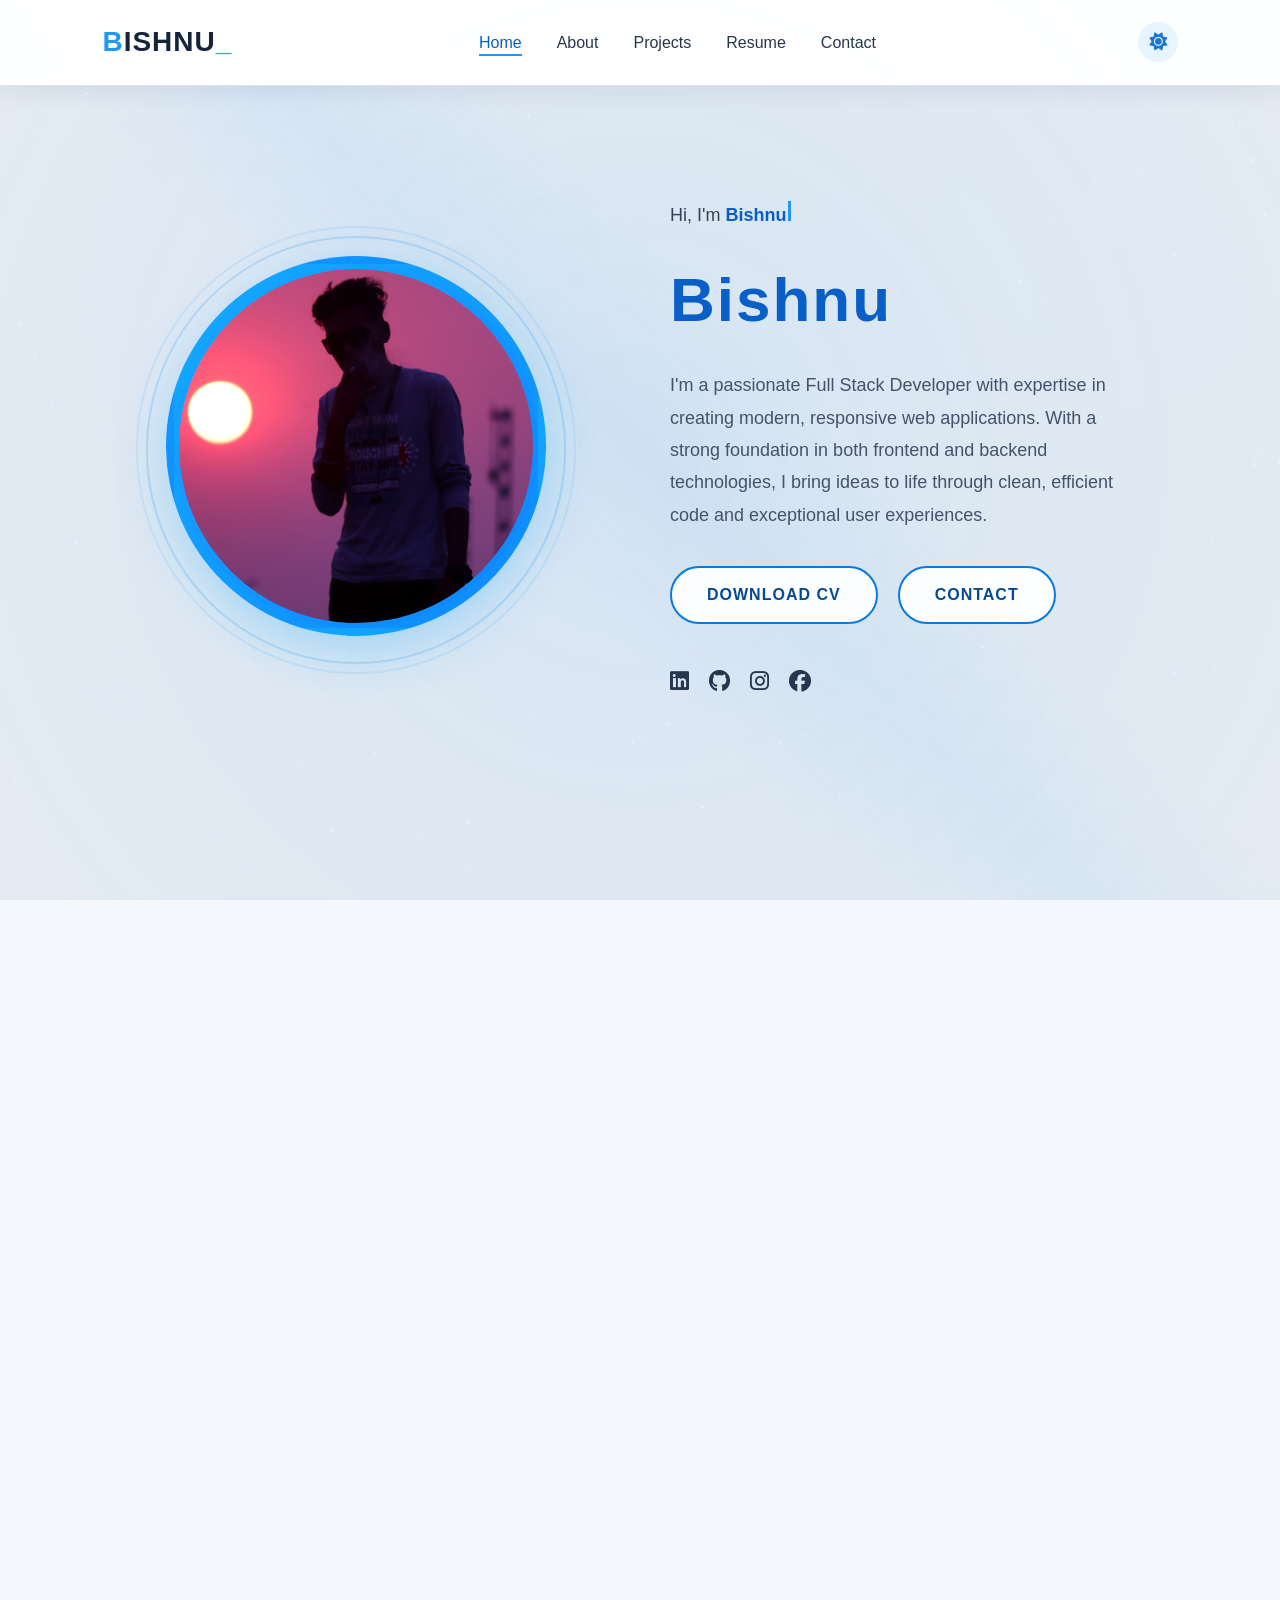
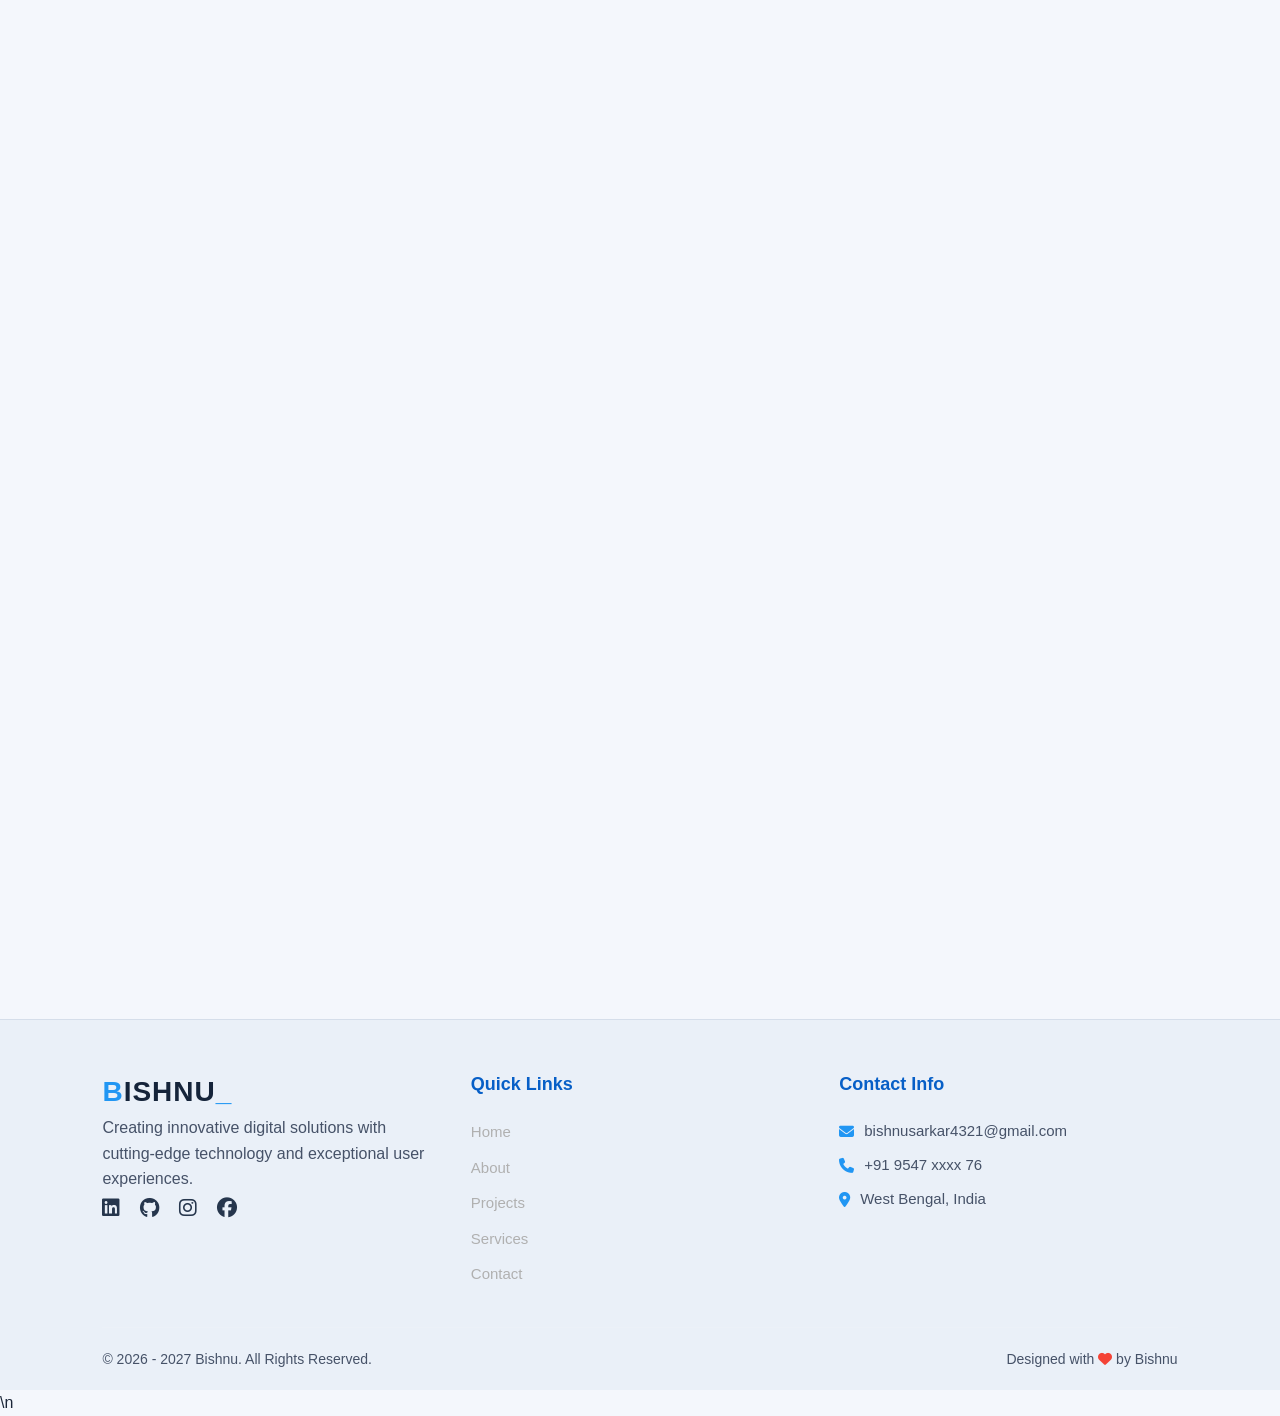
==== index.html @ eafaa387 "Keep original loading screen behavior" ====
<!DOCTYPE html>
<html lang="en">
<head>
    <meta charset="UTF-8">
    <meta name="viewport" content="width=device-width, initial-scale=1.0">
    <title>Bishnu</title>
    <link rel="stylesheet" href="https://cdnjs.cloudflare.com/ajax/libs/font-awesome/6.4.0/css/all.min.css">
    <link rel="stylesheet" href="styles.css">
    <!-- GSAP for advanced animations -->
    <script src="https://cdnjs.cloudflare.com/ajax/libs/gsap/3.12.2/gsap.min.js"></script>
    <script src="https://cdnjs.cloudflare.com/ajax/libs/gsap/3.12.2/ScrollTrigger.min.js"></script>
    <script src="https://cdnjs.cloudflare.com/ajax/libs/gsap/3.12.2/ScrollToPlugin.min.js"></script>
    <!-- Three.js for 3D model viewer -->
    <script src="https://cdnjs.cloudflare.com/ajax/libs/three.js/r128/three.min.js"></script>
    <script src="https://cdn.jsdelivr.net/npm/three@0.128.0/examples/js/controls/OrbitControls.min.js"></script>
    <!-- TensorFlow.js for machine learning -->
    <script src="https://cdn.jsdelivr.net/npm/@tensorflow/tfjs@3.11.0/dist/tf.min.js"></script>
    <!-- D3.js for neural network visualization -->
    <script src="https://d3js.org/d3.v7.min.js"></script>
    <!-- Web3.js for blockchain integration -->
    <script src="https://cdn.jsdelivr.net/npm/web3@1.6.0/dist/web3.min.js"></script>
</head>
<body>
    <!-- Preloader -->
    <div id="preloader">
        <div class="loader">
            <div class="preloader-content">
                <div class="preloader-logo">BISHNU</div>
                <div class="preloader-bars">
                    <div class="preloader-bar"></div>
                    <div class="preloader-bar"></div>
                    <div class="preloader-bar"></div>
                    <div class="preloader-bar"></div>
                    <div class="preloader-bar"></div>
                </div>
                <p>Loading Portfolio...</p>
            </div>
        </div>
    </div>
    
    <!-- Scroll Progress Bar -->
    <div id="progress-bar"></div>
    
    <!-- Particles Background -->
    <div id="particles-js"></div>
    <!-- 3D Interactive Section -->
    <div id="threejs-container"></div>
    <!-- Living Galaxy Background -->
    <div id="space-background" aria-hidden="true">
        <div class="space-nebula space-nebula-one"></div>
        <div class="space-nebula space-nebula-two"></div>
        <div class="space-nebula space-nebula-three"></div>
        <div class="space-stars" id="space-stars"></div>
        <div class="space-shooting-stars" id="space-shooting-stars">
            <span></span><span></span><span></span><span></span><span></span>
        </div>
        <div class="space-planet space-planet-one"><i></i></div>
        <div class="space-planet space-planet-two"><i></i></div>
        <div class="space-glow"></div>
    </div>
    <nav class="navbar">
        <div class="logo"><span>B</span>ishnu<span>_</span></div>
        <ul class="nav-links">
            <li><a href="#home" class="active">Home</a></li>
            <li><a href="#about">About</a></li>
            <li><a href="#portfolio">Projects</a></li>
            <li><a href="#resume">Resume</a></li>
            <!-- Blog link removed -->
            <li><a href="#contact">Contact</a></li>
        </ul>
        <div class="nav-toggle">
            <span></span>
            <span></span>
            <span></span>
        </div>
        <div class="theme-toggle" id="themeToggle">
            <i class="fas fa-moon"></i>
        </div>
    </nav>

    <section class="hero" id="home">
        <div class="hero-left">
            <div class="profile-img-container">
                <img src="images/img.jpg" alt="Profile" class="profile-img">
            </div>
        </div>
        <div class="hero-right">
            <p class="intro">Hi, I'm <span class="typing-container"><span id="typing-text"></span><span class="cursor"></span></span></p>
            <h1 class="hero-name">Bishnu</h1>
            <p class="hero-description">
                I'm a passionate Full Stack Developer with expertise in creating modern, responsive web applications. With a strong foundation in both frontend and backend technologies, I bring ideas to life through clean, efficient code and exceptional user experiences.
            </p>
            <div class="hero-buttons">
                <a href="#" class="btn">Download CV</a>
                <a href="#contact" class="btn">Contact</a>
            </div>
            <div class="social-links">
                <a href="www.linkedin.com/in/bishnu-sarkar-0855a22aa" aria-label="LinkedIn"><i class="fab fa-linkedin"></i></a>
                <a href="https://github.com/bishnu7798" aria-label="GitHub"><i class="fab fa-github"></i></a>
                <a href="https://www.instagram.com/bishnu.7798/?hl=en" aria-label="Instagram"><i class="fab fa-instagram"></i></a>
                <a href="https://www.facebook.com/bishnu.sarkar.7798" aria-label="facebook"><i class="fab fa-facebook"></i></a>
            </div>
        </div>
    </section>

    <section id="about" class="section">
        <div class="container">
            <h2 class="section-title">About Me</h2>
            <div class="about-content">
                <div class="about-text">
                    <p>I'm a dedicated Full Stack Developer with over 3 years of experience creating dynamic, user-friendly web applications. My journey in technology began during my university studies, and I've since developed expertise in both frontend and backend technologies.</p>
                    <p>My approach combines technical excellence with creative problem-solving. I believe in writing clean, maintainable code while delivering exceptional user experiences. I'm constantly learning and staying updated with the latest industry trends to provide cutting-edge solutions.</p>
                    <p>When I'm not coding, you can find me contributing to open-source projects, exploring new technologies, or sharing knowledge through technical articles and mentoring.</p>
                    <div class="skills">
                        <h3>Skills</h3>
                        <div class="skill-tags">
                            <a href="https://developer.mozilla.org/en-US/docs/Web/HTML" target="_blank" class="skill-tag">HTML5/CSS3</a>
                            <a href="https://developer.mozilla.org/en-US/docs/Web/JavaScript" target="_blank" class="skill-tag">JavaScript/TypeScript</a>
                            <a href="https://reactjs.org/" target="_blank" class="skill-tag">React.js</a>
                            <a href="https://nodejs.org/" target="_blank" class="skill-tag">Node.js</a>
                            <a href="https://expressjs.com/" target="_blank" class="skill-tag">Express.js</a>
                            <a href="https://www.mongodb.com/" target="_blank" class="skill-tag">MongoDB</a>
                            <a href="https://www.postgresql.org/" target="_blank" class="skill-tag">PostgreSQL</a>
                            <a href="https://aws.amazon.com/" target="_blank" class="skill-tag">AWS/Cloud</a>
                            <a href="https://www.docker.com/" target="_blank" class="skill-tag">Docker</a>
                            <a href="https://git-scm.com/" target="_blank" class="skill-tag">Git/CI-CD</a>
                            <a href="https://www.figma.com/" target="_blank" class="skill-tag">UI/UX Design</a>
                            <a href="https://restfulapi.net/" target="_blank" class="skill-tag">RESTful APIs</a>
                            <a href="https://www.microsoft.com/en-us/microsoft-365" target="_blank" class="skill-tag">MS Office</a>
                        </div>
                        
                        <div class="skill-progress-bars">
                            <div class="skill-progress">
                                <div class="skill-info">
                                    <span class="skill-name">Frontend Development</span>
                                    <span class="skill-percent">95%</span>
                                </div>
                                <div class="progress-bar">
                                    <div class="progress-fill" data-width="95%"></div>
                                </div>
                            </div>
                            <div class="skill-progress">
                                <div class="skill-info">
                                    <span class="skill-name">Backend Development</span>
                                    <span class="skill-percent">70%</span>
                                </div>
                                <div class="progress-bar">
                                    <div class="progress-fill" data-width="70%"></div>
                                </div>
                            </div>
                            <div class="skill-progress">
                                <div class="skill-info">
                                    <span class="skill-name">UI/UX Design</span>
                                    <span class="skill-percent">85%</span>
                                </div>
                                <div class="progress-bar">
                                    <div class="progress-fill" data-width="85%"></div>
                                </div>
                            </div>
                            <div class="skill-progress">
                                <div class="skill-info">
                                    <span class="skill-name">Cloud Solutions</span>
                                    <span class="skill-percent">50%</span>
                                </div>
                                <div class="progress-bar">
                                    <div class="progress-fill" data-width="50%"></div>
                                </div>
                            </div>
                            <div class="skill-progress">
                                <div class="skill-info">
                                    <span class="skill-name">Database Design</span>
                                    <span class="skill-percent">38%</span>
                                </div>
                                <div class="progress-bar">
                                    <div class="progress-fill" data-width="38%"></div>
                                </div>
                            </div>
                        </div>
                    </div>
                </div>
                <div class="about-image">
                    <img src="images/img.jpg" alt="About Image" class="about-img">
                </div>
            </div>
        </div>
    </section>

    <section id="services" class="section">
        <div class="container">
            <h2 class="section-title">Services</h2>
            <div class="services-grid">
                <a href="https://developer.mozilla.org/en-US/docs/Learn" target="_blank" class="service-item-link">
                    <div class="service-item">
                        <div class="service-icon">
                            <i class="fas fa-laptop-code"></i>
                        </div>
                        <h3>Web Development</h3>
                        <p>Custom, responsive websites and web applications built with modern technologies for optimal performance and user experience.</p>
                    </div>
                </a>
                <a href="https://developer.apple.com/app-store/" target="_blank" class="service-item-link">
                    <div class="service-item">
                        <div class="service-icon">
                            <i class="fas fa-mobile-alt"></i>
                        </div>
                        <h3>App Development</h3>
                        <p>Cross-platform mobile applications for iOS and Android with intuitive interfaces and seamless functionality.</p>
                    </div>
                </a>
                <a href="https://www.figma.com/" target="_blank" class="service-item-link">
                    <div class="service-item">
                        <div class="service-icon">
                            <i class="fas fa-paint-brush"></i>
                        </div>
                        <h3>UI/UX Design</h3>
                        <p>User-centered design solutions that enhance engagement and provide intuitive navigation for digital products.</p>
                    </div>
                </a>
                <a href="https://aws.amazon.com/" target="_blank" class="service-item-link">
                    <div class="service-item">
                        <div class="service-icon">
                            <i class="fas fa-cloud"></i>
                        </div>
                        <h3>Cloud Solutions</h3>
                        <p>Scalable cloud infrastructure and deployment strategies to optimize performance, security, and cost-efficiency.</p>
                    </div>
                </a>
                <a href="https://developers.google.com/search" target="_blank" class="service-item-link">
                    <div class="service-item">
                        <div class="service-icon">
                            <i class="fas fa-search"></i>
                        </div>
                        <h3>SEO Optimization</h3>
                        <p>Strategies to improve search engine rankings, increase organic traffic, and boost online visibility.</p>
                    </div>
                </a>
                <a href="https://developer.mozilla.org/en-US/docs/Web/API" target="_blank" class="service-item-link">
                    <div class="service-item">
                        <div class="service-icon">
                            <i class="fas fa-cogs"></i>
                        </div>
                        <h3>API Integration</h3>
                        <p>Seamless integration of third-party services and APIs to extend functionality and enhance user experience.</p>
                    </div>
                </a>
            </div>
        </div>
    </section>

    <section id="portfolio" class="section">
        <div class="container">
            <h2 class="section-title">Projects</h2>
            <div class="portfolio-filters">
                <button class="filter-btn active" data-filter="all">All Projects</button>
                <button class="filter-btn" data-filter="web">Web Development</button>
                <button class="filter-btn" data-filter="mobile">Mobile Apps</button>
                <button class="filter-btn" data-filter="design">UI/UX Design</button>
            </div>
            
            <!-- 3D Model Viewer Modal -->
            <div id="modelViewerModal" class="modal">
                <div class="modal-content">
                    <span class="close">&times;</span>
                    <h3 id="modelTitle">3D Model Viewer</h3>
                    <p id="modelDescription">Interactive 3D model viewer</p>
                    <div id="modelContainer"></div>
                </div>
            </div>
            <div class="portfolio-grid">
      <div class="portfolio-item" data-category="web">
          <div class="portfolio-image">
              <img src="images/birthday.png" alt="Happy Birthday interactive website">
              <div class="portfolio-overlay">
                  <h3>Happy Birthday</h3>
                  <p>Interactive birthday experience with an elegant visual design, music and touch-friendly cake interaction.</p>
                  <a href="https://bishnu7798.github.io/Happy-Birthday-/" class="btn" target="_blank" rel="noopener noreferrer">View Project</a>
              </div>
          </div>
      </div>

                <div class="portfolio-item" data-category="web">
                    <div class="portfolio-image">
                        <img src="images/Cleveroad.jpg" alt="Project 1">
                        <div class="portfolio-overlay">
                            <h3>E-Commerce Platform</h3>
                            <p>Full-stack e-commerce solution with React, Node.js, and MongoDB. Features include user authentication, payment integration, and admin dashboard.</p>
                            <a href="https://htmlpreview.github.io/?https://raw.githubusercontent.com/bishnu7798/E-Commerce-Platform/main/index.html" class="btn">View Project</a>
                            <button class="btn model-btn" data-model="web">3D View</button>
                        </div>
                    </div>
                </div>
                <div class="portfolio-item" data-category="mobile">
                    <div class="portfolio-image">
                        <img src="images/Game Dashboard Design.jpg" alt="Project 2">
                        <div class="portfolio-overlay">
                            <h3>FinTech Mobile App</h3>
                            <p>Secure mobile banking application with biometric authentication, transaction history, and real-time notifications.</p>
                            <a href="https://htmlpreview.github.io/?https://raw.githubusercontent.com/bishnu7798/FinTech-Mobile-App/main/index.html" class="btn">View Project</a>
                            <button class="btn model-btn" data-model="mobile">3D View</button>
                        </div>
                    </div>
                </div>
                <div class="portfolio-item" data-category="design">
                    <div class="portfolio-image">
                        <img src="images/cp.png" alt="Project 3">
                        <div class="portfolio-overlay">
                            <h3>Developer Portfolio</h3>
                            <p>Modern, responsive portfolio website with smooth animations, dark theme, and optimized performance.</p>
                            <a href="https://github.com/bishnu7798/bishnu-portfolio" class="btn">View Project</a>
                            <button class="btn model-btn" data-model="design">3D View</button>
                        </div>
                    </div>
                </div>
                <div class="portfolio-item" data-category="web">
                    <div class="portfolio-image">
                        <img src="images/Task manager app.jpg" alt="Project 4">
                        <div class="portfolio-overlay">
                            <h3>Project Management </h3>
                            <p>Collaborative task management platform with real-time updates, team collaboration, and progress tracking.</p>
                            <a href="#" class="btn">View Project</a>
                            <button class="btn model-btn" data-model="web">3D View</button>
                        </div>
                    </div>
                </div>
                <div class="portfolio-item" data-category="design">
                    <div class="portfolio-image">
                        <img src="images/WordPress dashboard design concept.jpg" alt="Project 5">
                        <div class="portfolio-overlay">
                            <h3>Analytics Dashboard</h3>
                            <p>Interactive data visualization dashboard with real-time metrics, customizable widgets, and export functionality.</p>
                            <a href="#" class="btn">View Project</a>
                            <button class="btn model-btn" data-model="design">3D View</button>
                        </div>
                    </div>
                </div>
                <div class="portfolio-item" data-category="web">
                    <div class="portfolio-image">
                        <img src="images/Dashboard - Social Media Analytics.jpg" alt="Project 6">
                        <div class="portfolio-overlay">
                            <h3>Social Networking Platform</h3>
                            <p>Feature-rich social media platform with user profiles, content sharing, messaging, and real-time notifications.</p>
                            <a href="https://htmlpreview.github.io/?https://raw.githubusercontent.com/bishnu7798/Social-Media-Platform/main/index.html" class="btn">View Project</a>
                            <button class="btn model-btn" data-model="web">3D View</button>
                        </div>
                    </div>
                </div>
            </div>
        </div>
    </section>

    <!-- Statistics Section -->
    <section id="statistics" class="section">
        <div class="container">
            <h2 class="section-title">Achievements</h2>
            <div class="stats-grid">
                <div class="stat-item">
                    <div class="stat-number" data-target="8">0</div>
                    <div class="stat-label">Projects Completed</div>
                </div>
                <div class="stat-item">
                    <div class="stat-number" data-target="100">0</div>
                    <div class="stat-label">Happy Clients</div>
                </div>
                <div class="stat-item">
                    <div class="stat-number" data-target="5">0</div>
                    <div class="stat-label">Years Experience</div>
                </div>
                <div class="stat-item">
                    <div class="stat-number" data-target="2">0</div>
                    <div class="stat-label">Awards Received</div>
                </div>
            </div>
            
        </div>
    </section>

    <section id="testimonials" class="section">
        <div class="container">
            <h2 class="section-title">Testimonials</h2>
            <div class="testimonial-carousel">
                <div class="testimonial-slide active">
                    <div class="testimonial-content">
                        <div class="testimonial-avatar">
                            <img src="images/img.jpg" alt="Client">
                        </div>
                        <p class="testimonial-text">"Bishnu transformed our online presence with a stunning website that perfectly captures our brand identity. His attention to detail and technical expertise are unmatched. The project was delivered on time and exceeded our expectations."</p>
                        <h4 class="client-name">---</h4>
                        <p class="client-position">TechInnovate</p>
                    </div>
                </div>
                <div class="testimonial-slide">
                    <div class="testimonial-content">
                        <div class="testimonial-avatar">
                            <img src="images/img.jpg" alt="Client">
                        </div>
                        <p class="testimonial-text">"Working with Bishnu was a game-changer for our startup. He developed a robust e-commerce platform that has significantly increased our sales. His problem-solving skills and professionalism made the entire process seamless."</p>
                        <h4 class="client-name">---</h4>
                        <p class="client-position">GrowthLabs</p>
                    </div>
                </div>
                <div class="testimonial-slide">
                    <div class="testimonial-content">
                        <div class="testimonial-avatar">
                            <img src="images/img.jpg" alt="Client">
                        </div>
                        <p class="testimonial-text">"Bishnu's expertise in both frontend and backend development is impressive. He created a custom CRM solution for our business that has streamlined our operations. His ongoing support and maintenance have been invaluable."</p>
                        <h4 class="client-name">---</h4>
                        <p class="client-position">Global Solutions</p>
                    </div>
                </div>
            </div>
            <div class="testimonial-nav">
                <button class="prev-btn"><i class="fas fa-chevron-left"></i></button>
                <div class="testimonial-dots">
                    <span class="dot active" data-slide="0"></span>
                    <span class="dot" data-slide="1"></span>
                    <span class="dot" data-slide="2"></span>
                </div>
                <button class="next-btn"><i class="fas fa-chevron-right"></i></button>
            </div>
        </div>
    </section>

     <section id="resume" class="section">
    <div class="container">
        <h2 class="section-title">Resume</h2>
        <div class="resume-content">
            <div class="resume-left">
                <h3>Experience</h3>
                <div class="experience-item">
                    <h4>Full Stack Developer</h4>
                    <p class="company">Google</p>
                    <p class="date">2025 - Present</p>
                    <p>Lead development of scalable web applications using React, Node.js, and cloud technologies. Mentor junior developers and collaborate with cross-functional teams to deliver high-quality software solutions.</p>
                </div>
                <div class="experience-item">
                    <h4>Frontend Developer (Freelancer)</h4>
                    <p class="company">Google</p>
                    <p class="date">2021 - 2025</p>
                    <p>Created responsive, animated websites for clients across various industries. Specialized in modern JavaScript frameworks and performance optimization.</p>
                </div>
                <h3>Certifications</h3>
                <ul class="certifications">
                    <li><a href="https://cloud.google.com/certification/cloud-developer" target="_blank">Google Professional Cloud Developer</a></li>
                    <li><a href="https://aws.amazon.com/certification/certified-developer-associate/" target="_blank">AWS Certified Developer</a></li>
                    <li><a href="https://learn.microsoft.com/en-us/certifications/azure-fundamentals/" target="_blank">Microsoft Azure Fundamentals</a></li>
                    <li><a href="https://reactjs.org/community/certifications.html" target="_blank">React.js Advanced Certification</a></li>
                    <li><a href="https://nodejs.org/en/about/certification" target="_blank">Node.js Backend Development</a></li>
                </ul>
            </div>
            <div class="resume-right">
                <h3>Education</h3>
                <div class="education-item">
                    <h4>Bachelor’s Degree</h4>
                    <p class="university">University of MALDA</p>
                    <p class="date">2019 - 2025</p>
                    <p>Graduated with honors, specializing in software engineering and web technologies. Relevant coursework: Data Structures, Algorithms, Web Development, and Database Systems.</p>
                </div>
                <div class="education-item">
                    <h4>High School Diploma</h4>
                    <p class="university">Dohil High school</p>
                    <p class="date">2011 - 2018</p>
                    <p>Graduated with honors from the scientific track with computer science fundamentals.</p>
                </div>
            </div>
        </div>
    </div>
</section>

    <!-- Blog section removed -->

    <section id="contact" class="section">
        <div class="container">
            <h2 class="section-title">Contact Me</h2>
            <div class="contact-content">
                <div class="contact-info">
                    <div class="contact-item">
                        <i class="fas fa-envelope"></i>
                        <p>bishnusarkar4321@gmail.com</p>
                    </div>
                    <div class="contact-item">
                        <i class="fas fa-phone"></i>
                        <p>+91 9547 xxxx 76</p>
                    </div>
                    <div class="contact-item">
                        <i class="fas fa-map-marker-alt"></i>
                        <p>West Bengal, India</p>
                    </div>
                    <div class="contact-item">
                        <i class="fas fa-clock"></i>
                        <p>Available: Mon-Fri, 8PM-10PM </p>
                    </div>
                    <div class="social-links-contact">
                        <a href="www.linkedin.com/in/bishnu-sarkar-0855a22aa" aria-label="LinkedIn"><i class="fab fa-linkedin"></i></a>
                        <a href="https://github.com/bishnu7798" aria-label="GitHub"><i class="fab fa-github"></i></a>
                        <a href="https://www.instagram.com/bishnu.7798/?hl=en" aria-label="Instagram"><i class="fab fa-instagram"></i></a>
                        <a href="https://www.facebook.com/bishnu.sarkar.7798" aria-label="facebook"><i class="fab fa-facebook"></i></a>
                    </div>
                </div>
                <form class="contact-form" id="contactForm">
                    <div class="form-group">
                        <input type="text" id="name" placeholder="Your Name" required>
                        <span class="error-message" id="name-error"></span>
                    </div>
                    <div class="form-group">
                        <input type="email" id="email" placeholder="Your Email" required>
                        <span class="error-message" id="email-error"></span>
                    </div>
                    <div class="form-group">
                        <input type="text" id="subject" placeholder="Subject" required>
                        <span class="error-message" id="subject-error"></span>
                    </div>
                    <div class="form-group">
                        <textarea id="message" placeholder="Your Message" rows="6" required></textarea>
                        <span class="error-message" id="message-error"></span>
                    </div>
                    <div class="form-group">
                        <button type="submit" class="btn">Send Message</button>
                    </div>
                    <div class="form-message" id="form-message"></div>
                </form>
            </div>
        </div>
    </section>
    <!-- Scroll to Top Button -->
    <button id="scrollToTop" class="scroll-to-top">
        <i class="fas fa-arrow-up"></i>
    </button>
    
    <!-- Footer -->
    <footer class="footer">
        <div class="container">
            <div class="footer-content">
                <div class="footer-about">
                    <div class="logo"><span>B</span>ishnu<span>_</span></div>
                    <p>Creating innovative digital solutions with cutting-edge technology and exceptional user experiences.</p>
                    <div class="social-links-footer">
                         <a href="www.linkedin.com/in/bishnu-sarkar-0855a22aa" aria-label="LinkedIn"><i class="fab fa-linkedin"></i></a>
                <a href="https://github.com/bishnu7798" aria-label="GitHub"><i class="fab fa-github"></i></a>
                <a href="https://www.instagram.com/bishnu.7798/?hl=en" aria-label="Instagram"><i class="fab fa-instagram"></i></a>
                <a href="https://www.facebook.com/bishnu.sarkar.7798" aria-label="facebook"><i class="fab fa-facebook"></i></a>
                    </div>
                </div>
                <div class="footer-links">
                    <h3>Quick Links</h3>
                    <ul>
                        <li><a href="#home">Home</a></li>
                        <li><a href="#about">About</a></li>
                        <li><a href="#portfolio">Projects</a></li>
                        <li><a href="#services">Services</a></li>
                        <li><a href="#contact">Contact</a></li>
                    </ul>
                </div>
                <div class="footer-contact">
                    <h3>Contact Info</h3>
                    <p><i class="fas fa-envelope"></i> bishnusarkar4321@gmail.com</p>
                    <p><i class="fas fa-phone"></i> +91 9547 xxxx 76</p>
                    <p><i class="fas fa-map-marker-alt"></i> West Bengal, India </p>
                </div>
            </div>
            <div class="footer-bottom">
                <p>&copy; <span id="copyright-years">2026 - 2027</span> Bishnu. All Rights Reserved.</p>
                <script>
                (function () {
                  var year = new Date().getFullYear();
                  var startYear = year;
                  document.getElementById("copyright-years").textContent = startYear + " - " + (startYear + 1);
                })();
                </script>
                <p class="footer-credit">Designed with <i class="fas fa-heart"></i> by Bishnu</p>
            </div>
        </div>
    </footer>
    
    <!-- 3D Model Viewer Modal -->
    <div id="modelViewerModal" class="modal">
        <div class="modal-content">
            <span class="close">&times;</span>
            <h2 id="modelTitle">3D Model Viewer</h2>
            <p id="modelDescription">Interactive 3D model viewer</p>
            <div id="modelContainer"></div>
        </div>
    </div>
    
    <!-- Particles.js -->
    <script src="https://cdn.jsdelivr.net/particles.js/2.0.0/particles.min.js"></script>
    <script src="script.js"></script>

    <script>
    // Generate a living star field without external assets.
    (function(){
        const field=document.getElementById('space-stars');
        if(!field || field.dataset.ready) return;
        field.dataset.ready='true';
        const count=Math.min(180, Math.max(90, Math.floor(window.innerWidth*0.12)));
        const frag=document.createDocumentFragment();
        for(let i=0;i<count;i++){
            const star=document.createElement('span');
            star.className='space-star'+(Math.random()>0.88?' large':'');
            star.style.left=(Math.random()*100)+'%';
            star.style.top=(Math.random()*100)+'%';
            star.style.setProperty('--size',(Math.random()*2.2+0.7)+'px');
            star.style.setProperty('--duration',(2.2+Math.random()*5)+'s');
            star.style.setProperty('--delay',(-Math.random()*6)+'s');
            frag.appendChild(star);
        }
        field.appendChild(frag);
    })();
    </script>
\n
<script>
(function () {
  function removePreloader() {
    var el = document.getElementById('preloader');
    if (el) el.remove();
  }
  if (document.readyState === 'loading') {
    document.addEventListener('DOMContentLoaded', removePreloader, { once: true });
  } else {
    removePreloader();
  }
  setTimeout(removePreloader, 1200);
})();
</script>

</body>
</html>
---- styles.css ----
* {
    margin: 0;
    padding: 0;
    box-sizing: border-box;
}

/* Preloader */
#preloader {
    position: fixed;
    top: 0;
    left: 0;
    width: 100%;
    height: 100%;
    background: #0f0f0f;
    display: flex;
    justify-content: center;
    align-items: center;
    z-index: 9999;
    transition: opacity 0.5s ease, visibility 0.5s ease;
}

#preloader.hidden {
    opacity: 0;
    visibility: hidden;
}

.loader {
    text-align: center;
    color: #2196F3;
}

.spinner {
    width: 50px;
    height: 50px;
    border: 5px solid rgba(33, 150, 243, 0.3);
    border-top: 5px solid #2196F3;
    border-radius: 50%;
    animation: spin 1s linear infinite;
    margin: 0 auto 20px;
}

/* Advanced Preloader */
.preloader-content {
    display: flex;
    flex-direction: column;
    align-items: center;
}

.preloader-logo {
    font-size: 36px;
    font-weight: 700;
    margin-bottom: 20px;
    color: #2196F3;
    opacity: 0;
    animation: fadeIn 1s ease forwards;
    text-shadow: 0 0 10px rgba(33, 150, 243, 0.5);
    animation: glowPulse 2s infinite alternate, fadeIn 1s ease forwards;
}

.preloader-bars {
    display: flex;
    gap: 5px;
}

.preloader-bar {
    width: 8px;
    height: 30px;
    background: #2196F3;
    border-radius: 4px;
    animation: barAnimation 1s infinite ease-in-out;
}

.preloader-bar:nth-child(1) { animation-delay: -0.4s; }
.preloader-bar:nth-child(2) { animation-delay: -0.3s; }
.preloader-bar:nth-child(3) { animation-delay: -0.2s; }
.preloader-bar:nth-child(4) { animation-delay: -0.1s; }
.preloader-bar:nth-child(5) { animation-delay: 0s; }

.preloader-bar {
    transition: all 0.3s ease;
}

@keyframes barAnimation {
    0%, 40%, 100% { 
        transform: scaleY(0.4);
    }
    20% { 
        transform: scaleY(1);
    }
}

@keyframes spin {
    0% { transform: rotate(0deg); }
    100% { transform: rotate(360deg); }
}

/* Scroll Progress Bar */
#progress-bar {
    position: fixed;
    top: 0;
    left: 0;
    height: 4px;
    background: linear-gradient(90deg, #2196F3, #1976d2);
    width: 0%;
    z-index: 1001;
    transition: width 0.2s ease;
    box-shadow: 0 0 10px rgba(33, 150, 243, 0.5);
}

/* Particles Background */
#particles-js {
    position: fixed;
    width: 100%;
    height: 100%;
    top: 0;
    left: 0;
    z-index: -1;
}

/* 3D Interactive Section */
#threejs-container {
    position: fixed;
    top: 0;
    left: 0;
    width: 100%;
    height: 100%;
    z-index: -2;
    pointer-events: none;
    overflow: hidden;
}

#threejs-container canvas {
    display: block;
    outline: none;
}

        body {
            font-family: 'Segoe UI', Tahoma, Geneva, Verdana, sans-serif;
            background: linear-gradient(135deg, #0f0f0f 0%, #1a1a1a 100%);
            color: #e0e0e0;
            overflow-x: hidden;
            line-height: 1.6;
        }
        
        /* Light Theme */
        body.light-theme {
            background: linear-gradient(135deg, #f5f7fa 0%, #e4e7f4 100%);
            color: #333333;
        }
        
        body.light-theme .navbar {
            background: rgba(255, 255, 255, 0.95);
            border-bottom: 1px solid rgba(33, 150, 243, 0.1);
        }
        
        body.light-theme .logo {
            color: #333333;
        }
        
        body.light-theme .nav-links a {
            color: #333333;
        }
        
        body.light-theme .nav-links a:hover,
        body.light-theme .nav-links a.active {
            color: #1976d2;
        }
        
        body.light-theme .profile-img {
            border: 8px solid rgba(33, 150, 243, 0.2);
            box-shadow: 0 15px 50px rgba(33, 150, 243, 0.3);
            filter: saturate(1.1) brightness(1.1) contrast(1.05);
        }
        
        body.light-theme .hero-name {
            color: #2196F3;
        }
        
        body.light-theme .hero-description {
            color: #555555;
        }
        
        body.light-theme .btn {
            color: #333333;
            border: 2px solid #2196F3;
        }
        
        body.light-theme .btn:hover {
            color: white;
        }
        
        body.light-theme .section-title {
            color: #2196F3;
        }
        
        body.light-theme .about-text {
            color: #555555;
        }
        
        body.light-theme .skill-tag {
            background: rgba(33, 150, 243, 0.1);
            color: #2196F3;
            border: 1px solid rgba(33, 150, 243, 0.3);
        }
        
        body.light-theme .skill-tag:hover {
            background: rgba(33, 150, 243, 0.2);
        }
        
        body.light-theme .portfolio-item {
            background: white;
            border: 1px solid rgba(0, 0, 0, 0.05);
            box-shadow: 0 10px 30px rgba(0, 0, 0, 0.1);
        }
        
        body.light-theme .service-item-link:hover .service-item {
            background: white;
            border: 1px solid rgba(33, 150, 243, 0.1);
            box-shadow: 0 15px 40px rgba(33, 150, 243, 0.4);
        }
        
        body.light-theme .portfolio-image img {
            filter: saturate(1.05) brightness(1.05) contrast(1.05);
        }
        
        body.light-theme .blog-post {
            background: white;
            border: 1px solid rgba(0, 0, 0, 0.05);
            box-shadow: 0 10px 30px rgba(0, 0, 0, 0.1);
        }
        
        body.light-theme .about-img {
            filter: saturate(1.05) brightness(1.05) contrast(1.05);
        }
        
        body.light-theme .contact-item {
            color: #555555;
        }
        
        body.light-theme .form-group input,
        body.light-theme .form-group textarea {
            background: rgba(255, 255, 255, 0.8);
            color: #333333;
            border: 2px solid rgba(33, 150, 243, 0.2);
        }
        
        body.light-theme .footer {
            background: #f0f2f5;
            border-top: 1px solid rgba(33, 150, 243, 0.1);
        }
        
        body.light-theme .footer p {
            color: #555555;
        }
        
        body.light-theme .social-links-footer a {
            color: #555555;
        }

        body.light-theme #about {
            background: linear-gradient(135deg, #f0f2f5 0%, #e4e7f4 100%);
        }

        /* Navbar */
        .navbar {
            position: fixed;
            top: 0;
            left: 0;
            right: 0;
            display: flex;
            justify-content: space-between;
            align-items: center;
            padding: 20px 8%;
            background: rgba(15, 15, 15, 0.8);
            backdrop-filter: blur(10px);
            z-index: 1000;
            box-shadow: 0 2px 20px rgba(0, 0, 0, 0.5);
            border-bottom: 1px solid rgba(33, 150, 243, 0.2);
            transition: all 0.3s ease;
        }

        .navbar.scrolled {
            padding: 15px 8%;
            background: rgba(15, 15, 15, 0.95);
        }

        .logo {
            font-size: 28px;
            font-weight: 700;
            color: #ffffff;
            letter-spacing: 1px;
            text-transform: uppercase;
            transition: all 0.3s ease;
            text-shadow: 0 0 5px rgba(33, 150, 243, 0.3);
        }
        
        .logo:hover {
            transform: scale(1.05);
            color: #2196F3;
            text-shadow: 0 0 15px rgba(33, 150, 243, 0.7);
        }
        
        .logo span{
            color: #2196F3;
        }
        
        .nav-toggle {
            display: none;
            flex-direction: column;
            cursor: pointer;
        }
        
        .nav-toggle span {
            width: 25px;
            height: 3px;
            background: #2196F3;
            margin: 3px 0;
            transition: 0.4s;
            border-radius: 2px;
        }
        
        .nav-toggle {
            transition: all 0.3s ease;
        }
        
        .nav-toggle:hover {
            transform: scale(1.1);
        }
        
        .theme-toggle {
            background: rgba(33, 150, 243, 0.1);
            width: 40px;
            height: 40px;
            border-radius: 50%;
            display: flex;
            justify-content: center;
            align-items: center;
            cursor: pointer;
            transition: all 0.3s ease;
            margin-left: 15px;
        }
        
        .theme-toggle:hover {
            background: rgba(33, 150, 243, 0.2);
            transform: rotate(10deg);
        }
        
        .theme-toggle {
            transition: all 0.3s ease;
        }
        
        .theme-toggle i {
            color: #2196F3;
            font-size: 18px;
        }
        
        body.light-theme .theme-toggle i {
            color: #1976d2;
        }

        /* Voice Control Button */
        #voice-control {
            background: rgba(33, 150, 243, 0.1);
            width: 40px;
            height: 40px;
            border-radius: 50%;
            display: flex;
            justify-content: center;
            align-items: center;
            cursor: pointer;
            transition: all 0.3s ease;
            margin-left: 15px;
        }
        
        #voice-control:hover {
            background: rgba(33, 150, 243, 0.2);
            transform: scale(1.1);
        }
        
        #voice-control i {
            color: #2196F3;
            font-size: 18px;
        }
        
        body.light-theme #voice-control i {
            color: #1976d2;
        }
        
        #voice-control.listening {
            background: rgba(244, 67, 54, 0.2);
            color: #f44336;
            animation: pulse 1s infinite;
        }
        
        @keyframes pulse {
            0% { box-shadow: 0 0 0 0 rgba(244, 67, 54, 0.4); }
            70% { box-shadow: 0 0 0 10px rgba(244, 67, 54, 0); }
            100% { box-shadow: 0 0 0 0 rgba(244, 67, 54, 0); }
        }

        /* Theme Transition Animation */
        body {
            transition: background 0.5s ease, color 0.5s ease;
        }

        .theme-toggle {
            transition: transform 0.3s ease;
        }

        .theme-toggle:active {
            transform: rotate(30deg);
        }

        .nav-links {
            display: flex;
            gap: 35px;
            list-style: none;
        }

        .nav-links a {
            color: white;
            text-decoration: none;
            font-size: 16px;
            font-weight: 500;
            transition: all 0.3s ease;
            position: relative;
            animation: slideInNav 0.5s ease forwards;
            opacity: 0;
            transform: translateY(-10px);
            animation-delay: calc(var(--delay) * 0.1s);
        }

        .nav-links a:hover,
        .nav-links a.active {
            color: #64b5f6;
        }
        
        .nav-links a {
            transition: all 0.3s ease;
        }
        
        .nav-links a:hover {
            transform: translateY(-3px);
        }

        .nav-links a::after {
            content: '';
            position: absolute;
            bottom: -5px;
            left: 0;
            width: 0;
            height: 2px;
            background: #2196F3;
            transition: width 0.3s ease;
        }

        .nav-links a:hover::after,
        .nav-links a.active::after {
            width: 100%;
        }

        .hero {
            min-height: 100vh;
            display: flex;
            align-items: center;
            justify-content: space-between;
            padding: 100px 8%;
            gap: 60px;
            position: relative;
            overflow: hidden;
        }
        
        .hero::before {
            content: '';
            position: absolute;
            top: -50%;
            left: -50%;
            width: 200%;
            height: 200%;
            background: radial-gradient(circle, rgba(33, 150, 243, 0.1) 0%, transparent 70%);
            z-index: -1;
            animation: rotate 20s linear infinite;
        }

        .hero::after {
            content: '';
            position: absolute;
            top: 0;
            left: 0;
            width: 100%;
            height: 100%;
            background: linear-gradient(45deg, transparent 40%, rgba(33, 150, 243, 0.05) 50%, transparent 60%);
            z-index: -1;
            animation: shimmer 8s linear infinite;
        }

        @keyframes shimmer {
            0% { transform: translateX(-100%); }
            100% { transform: translateX(100%); }
        }
        
        @keyframes rotate {
            from {
                transform: rotate(0deg);
            }
            to {
                transform: rotate(360deg);
            }
        }
        
        /* Parallax effect for hero image */
        .profile-img-container {
            perspective: 1000px;
            transform-style: preserve-3d;
            animation: float 6s ease-in-out infinite;
        }

        .hero-left {
            flex: 1;
            display: flex;
            justify-content: center;
            align-items: center;
        }
        
        .profile-img-container {
            position: relative;
            display: inline-block;
        }
        
        .profile-img-container::before {
            content: '';
            position: absolute;
            top: -20px;
            left: -20px;
            right: -20px;
            bottom: -20px;
            border: 2px solid rgba(33, 150, 243, 0.2);
            border-radius: 50%;
            z-index: -1;
            animation: pulse 2s infinite;
        }

        .profile-img-container::after {
            content: '';
            position: absolute;
            top: -30px;
            left: -30px;
            right: -30px;
            bottom: -30px;
            border: 2px solid rgba(33, 150, 243, 0.1);
            border-radius: 50%;
            z-index: -2;
            animation: pulse 2s 0.5s infinite;
        }
        
        @keyframes pulse {
            0% {
                transform: scale(0.9);
                opacity: 0.7;
            }
            50% {
                transform: scale(1);
                opacity: 0.4;
            }
            100% {
                transform: scale(0.9);
                opacity: 0.7;
            }
        }

        .profile-img {
            width: 380px;
            height: 380px;
            border-radius: 50%;
            border: 8px solid rgba(33, 150, 243, 0.3);
            object-fit: cover;
            object-position: center;
            transition: all 0.4s ease;
            box-shadow: 0 15px 50px rgba(33, 150, 243, 0.4);
            background: linear-gradient(135deg, #2196F3 0%, #1976d2 100%);
            padding: 5px;
            /* Enhanced color adjustment to match website theme */
            filter: saturate(1.2) brightness(1.05) contrast(1.1) hue-rotate(-5deg);
        }

        .profile-img:hover {
            transform: scale(1.05);
            box-shadow: 0 20px 60px rgba(33, 150, 243, 0.6);
            filter: saturate(1.4) brightness(1.15) contrast(1.2) hue-rotate(-2deg);
        }
        
        .profile-img {
            transition: all 0.3s ease;
        }

        .hero-right {
            flex: 1;
            max-width: 600px;
        }

        .intro {
            font-size: 18px;
            color: #b0b0b0;
            margin-bottom: 10px;
        }

        .typing-container {
            display: inline-block;
            color: #2196F3;
            font-weight: 600;
        }

        .cursor {
            display: inline-block;
            width: 3px;
            height: 20px;
            background: #2196F3;
            margin-left: 2px;
            animation: blink 0.7s infinite;
            transition: all 0.3s ease;
        }

        @keyframes blink {
            0%, 50% { opacity: 1; }
            51%, 100% { opacity: 0; }
        }

        .hero-name {
            font-size: 62px;
            font-weight: 800;
            color: #ffffff;
            margin: 20px 0;
            letter-spacing: 2px;
            text-shadow: 0 2px 10px rgba(33, 150, 243, 0.3);
            animation: textGlow 3s ease-in-out infinite alternate;
        }

        .hero-description {
            font-size: 18px;
            line-height: 1.8;
            color: #b0b0b0;
            margin-bottom: 35px;
            max-width: 90%;
        }

        .hero-buttons {
            display: flex;
            gap: 20px;
            margin-bottom: 40px;
            justify-content: flex-start;
            animation: fadeInUp 0.6s ease 0.4s forwards;
            opacity: 0;
            transform: translateY(20px);
        }
        
        @media (max-width: 1024px) {
            .hero-buttons {
                justify-content: center;
            }
        }

        .btn {
            padding: 14px 35px;
            border: 2px solid #2196F3;
            background: transparent;
            color: white;
            font-size: 16px;
            font-weight: 600;
            cursor: pointer;
            transition: all 0.4s ease;
            border-radius: 30px;
            text-decoration: none;
            display: inline-block;
            text-transform: uppercase;
            letter-spacing: 1px;
            position: relative;
            overflow: hidden;
            z-index: 1;
        }
        
        .btn::after {
            content: "";
            position: absolute;
            top: 50%;
            left: 50%;
            width: 5px;
            height: 5px;
            background: rgba(33, 150, 243, 0.5);
            opacity: 0;
            border-radius: 100%;
            transform: scale(1, 1) translate(-50%);
            transform-origin: 50% 50%;
        }
        
        .btn:focus:not(:active)::after {
            animation: ripple 1s ease-out;
        }
        
        @keyframes ripple {
            0% {
                transform: scale(0, 0);
                opacity: 0.5;
            }
            100% {
                transform: scale(50, 50);
                opacity: 0;
            }
        }
        
        .btn::before {
            content: '';
            position: absolute;
            top: 0;
            left: 0;
            width: 0%;
            height: 100%;
            background: linear-gradient(90deg, #2196F3, #1976d2);
            transition: all 0.5s;
            z-index: -1;
        }
        
        .btn:hover::before {
            width: 100%;
        }

        .btn:hover {
            background: #2196F3;
            box-shadow: 0 5px 20px rgba(33, 150, 243, 0.4);
            transform: translateY(-3px);
        }
        
        .btn {
            transition: all 0.3s ease;
        }

        .social-links {
            display: flex;
            gap: 20px;
        }

        .social-links a {
            color: white;
            font-size: 22px;
            transition: all 0.3s ease;
        }

        .social-links a:hover {
            color: #2196F3;
            transform: scale(1.3);
        }
        
        .social-links a {
            transition: all 0.3s ease;
        }

        @media (max-width: 1024px) {
            .hero {
                flex-direction: column;
                text-align: center;
                padding: 120px 5%;
            }

            .hero-right {
                max-width: 100%;
            }

            .profile-img {
                width: 320px;
                height: 320px;
                filter: saturate(1.15) brightness(1.1) contrast(1.1);
            }

            .hero-name {
                font-size: 48px;
            }

            .hero-description {
                text-align: center;
            }

            .hero-buttons {
                justify-content: center;
            }

            .social-links {
                justify-content: center;
            }
        }

        @media (max-width: 768px) {
            .navbar {
                padding: 15px 5%;
            }

            .logo {
                font-size: 20px;
            }
            
            .nav-toggle {
                display: flex;
            }
            
            .nav-links {
                position: fixed;
                left: -100%;
                top: 70px;
                flex-direction: column;
                background: rgba(15, 15, 15, 0.98);
                width: 100%;
                text-align: center;
                transition: 0.3s;
                box-shadow: 0 10px 27px rgba(0, 0, 0, 0.05);
                gap: 0;
            }
            
            body.light-theme .nav-links {
                background: rgba(255, 255, 255, 0.95);
            }
            
            .nav-links.active {
                left: 0;
                animation: slideIn 0.3s ease;
            }
            
            @keyframes slideIn {
                from {
                    transform: translateX(-100%);
                }
                to {
                    transform: translateX(0);
                }
            }
            
            .nav-links li {
                margin: 20px 0;
            }

            .nav-links a {
                font-size: 16px;
                display: block;
                padding: 15px;
            }

            .profile-img {
                width: 260px;
                height: 260px;
                filter: saturate(1.2) brightness(1.05) contrast(1.15);
            }

            .hero-name {
                font-size: 38px;
            }

            .hero-buttons {
                flex-direction: column;
                width: 100%;
                align-items: center;
            }

            .btn {
                width: 100%;
                max-width: 300px;
            }
        }

        @media (max-width: 480px) {
            .nav-links {
                gap: 12px;
            }

            .nav-links a {
                font-size: 12px;
            }

            .profile-img {
                width: 220px;
                height: 220px;
                filter: saturate(1.25) brightness(1.1) contrast(1.1);
            }

            .hero-name {
                font-size: 32px;
            }

            .intro {
                font-size: 16px;
            }

            .hero-description {
                font-size: 15px;
            }
        }
        .section {
            min-height: 100vh;
            display: flex;
            align-items: flex-start;
            justify-content: center;
            padding: 120px 8% 0 8%;
            background: linear-gradient(135deg, #1a1a1a 0%, #2d2d2d 100%);
            color: white;
            opacity: 0;
            transform: translateY(30px);
            transition: opacity 0.6s ease, transform 0.6s ease;
        }

        #about {
            background: linear-gradient(135deg, #2d2d2d 0%, #1a1a1a 100%);
        }

        .section.animate {
            opacity: 1;
            transform: translateY(0);
        }

        .section.scroll-animate {
            animation: pulseAnimation 0.5s ease;
        }

        @keyframes fadeInUp {
            from {
                opacity: 0;
                transform: translateY(30px);
            }
            to {
                opacity: 1;
                transform: translateY(0);
            }
        }
        
        @keyframes hueRotate {
            0% {
                filter: hue-rotate(0deg);
            }
            100% {
                filter: hue-rotate(360deg);
            }
        }

        @keyframes pulseAnimation {
            0% {
                transform: translateY(0);
            }
            50% {
                transform: translateY(-10px);
            }
            100% {
                transform: translateY(0);
            }
        }

        .container {
            max-width: 1200px;
            margin: 0 auto;
            width: 100%;
        }

        .section-title {
            font-size: 36px;
            font-weight: 700;
            color: #ffffff;
            margin-bottom: 40px;
            text-align: center;
            letter-spacing: 2px;
            position: relative;
            padding-bottom: 15px;
            opacity: 0;
            transform: translateY(20px);
            animation: fadeInDown 0.6s ease forwards;
        }
        
        .section-title::after {
            content: '';
            position: absolute;
            bottom: 0;
            left: 50%;
            transform: translateX(-50%);
            width: 80px;
            height: 3px;
            background: #2196F3;
            border-radius: 3px;
            opacity: 0;
            animation: fadeIn 0.6s ease 0.3s forwards;
        }
        
        .section-title.glow {
            text-shadow: 0 0 10px rgba(33, 150, 243, 0.5);
            animation: glowPulse 2s infinite alternate;
        }
        
        @keyframes glowPulse {
            from {
                text-shadow: 0 0 5px rgba(33, 150, 243, 0.3);
            }
            to {
                text-shadow: 0 0 20px rgba(33, 150, 243, 0.7), 0 0 30px rgba(33, 150, 243, 0.5);
            }
        }
        
        @keyframes fadeInDown {
            to {
                opacity: 1;
                transform: translateY(0);
            }
        }
        
        @keyframes fadeIn {
            to {
                opacity: 1;
            }
        }
        
        @keyframes glowPulse {
            from {
                text-shadow: 0 0 5px rgba(33, 150, 243, 0.3), 0 0 10px rgba(33, 150, 243, 0.2);
            }
            to {
                text-shadow: 0 0 20px rgba(33, 150, 243, 0.7), 0 0 30px rgba(33, 150, 243, 0.5), 0 0 40px rgba(33, 150, 243, 0.3);
            }
        }
        
        @keyframes float {
            0% {
                transform: translateY(0px);
            }
            50% {
                transform: translateY(-20px);
            }
            100% {
                transform: translateY(0px);
            }
        }
        
        @keyframes textGlow {
            0% {
                text-shadow: 0 2px 10px rgba(33, 150, 243, 0.3);
            }
            100% {
                text-shadow: 0 2px 20px rgba(33, 150, 243, 0.7), 0 2px 30px rgba(33, 150, 243, 0.5);
            }
        }
        
        @keyframes pulse {
            0% {
                transform: translateY(20px) scale(1);
            }
            50% {
                transform: translateY(20px) scale(1.02);
            }
            100% {
                transform: translateY(20px) scale(1);
            }
        }
        
        @keyframes slideInNav {
            to {
                opacity: 1;
                transform: translateY(0);
            }
        }

        .about-content {
            display: flex;
            gap: 40px;
            align-items: center;
            justify-content: center;
            flex-wrap: wrap;
        }

        .about-text {
            flex: 1;
            min-width: 280px;
            max-width: 600px;
            font-size: 16px;
            line-height: 1.6;
            color: #d0d0d0;
            text-align: justify;
            animation: fadeIn 0.6s ease 0.3s forwards;
            opacity: 0;
        }

        .skills {
            margin-top: 20px;
        }

        .skills h3 {
            font-size: 20px;
            color: #2196F3;
            margin-bottom: 10px;
        }

        .skill-tags {
            display: flex;
            flex-wrap: wrap;
            gap: 10px;
        }

        .skill-tag {
            background: rgba(33, 150, 243, 0.15);
            color: #2196F3;
            padding: 8px 16px;
            border-radius: 30px;
            font-size: 14px;
            font-weight: 600;
            user-select: none;
            opacity: 0;
            transform: translateY(20px);
            border: 1px solid rgba(33, 150, 243, 0.3);
            transition: all 0.3s ease;
            margin: 5px;
            text-decoration: none;
            display: inline-block;
            animation: fadeInUp 0.5s ease forwards, bounce 2s infinite;
            animation-delay: calc(var(--delay) * 0.05s);
        }
        
        .skill-tag:hover {
            transform: scale(1.1);
            box-shadow: 0 5px 15px rgba(33, 150, 243, 0.4);
            background: rgba(33, 150, 243, 0.3);
            color: #2196F3;
        }
        
        .skill-tag {
            transition: all 0.3s ease;
        }

        /* Skill Progress Bars */
        .skill-progress-bars {
            margin-top: 30px;
        }

        .skill-progress {
            margin-bottom: 20px;
        }

        .skill-info {
            display: flex;
            justify-content: space-between;
            margin-bottom: 8px;
            font-size: 14px;
        }

        .skill-name {
            color: #e0e0e0;
        }

        body.light-theme .skill-name {
            color: #333;
        }

        .skill-percent {
            color: #2196F3;
            font-weight: 600;
        }

        .progress-bar {
            height: 10px;
            background: rgba(255, 255, 255, 0.1);
            border-radius: 5px;
            overflow: hidden;
        }

        body.light-theme .progress-bar {
            background: rgba(0, 0, 0, 0.1);
        }

        .progress-fill {
            height: 100%;
            background: linear-gradient(90deg, #2196F3, #1976d2);
            border-radius: 5px;
            width: 0;
            transition: width 1.5s ease-in-out;
            position: relative;
            overflow: hidden;
        }
        
        .progress-fill::after {
            content: '';
            position: absolute;
            top: 0;
            left: -100%;
            width: 100%;
            height: 100%;
            background: linear-gradient(90deg, transparent, rgba(255, 255, 255, 0.3), transparent);
            animation: progressShine 2s infinite;
        }
        
        @keyframes progressShine {
            0% { left: -100%; }
            100% { left: 100%; }
        }
        
        @keyframes bounce {
            0%, 100% {
                transform: translateY(0);
            }
            50% {
                transform: translateY(-5px);
            }
        }

        .about-image {
            flex: 1;
            min-width: 280px;
            max-width: 400px;
            display: flex;
            justify-content: center;
        }

        .about-img {
            width: 100%;
            border-radius: 15px;
            box-shadow: 0 10px 40px rgba(33, 150, 243, 0.3);
            object-fit: cover;
            /* Enhanced color adjustment to match website theme */
            filter: saturate(1.2) brightness(1.1) contrast(1.15) hue-rotate(-3deg);
            transition: filter 0.3s ease;
        }
        
        .about-img:hover {
            filter: saturate(1.3) brightness(1.15) contrast(1.2) hue-rotate(-1deg);
        }
        
        .about-img {
            transition: all 0.3s ease;
        }

        /* Portfolio Filters */
        .portfolio-filters {
            display: flex;
            justify-content: center;
            flex-wrap: wrap;
            gap: 15px;
            margin: 30px 0;
        }

        .filter-btn {
            padding: 10px 20px;
            background: rgba(33, 150, 243, 0.15);
            color: #2196F3;
            border: none;
            border-radius: 30px;
            cursor: pointer;
            font-weight: 600;
            transition: all 0.3s ease;
            border: 1px solid rgba(33, 150, 243, 0.3);
        }

        body.light-theme .filter-btn {
            background: rgba(33, 150, 243, 0.1);
        }

        .filter-btn:hover,
        .filter-btn.active {
            background: #2196F3;
            color: white;
            transform: translateY(-3px);
            box-shadow: 0 5px 15px rgba(33, 150, 243, 0.4);
        }
        
        .filter-btn {
            transition: all 0.3s ease;
        }

        /* 3D Model Viewer Modal */
        .modal {
            display: none;
            position: fixed;
            z-index: 1002;
            left: 0;
            top: 0;
            width: 100%;
            height: 100%;
            background-color: rgba(0, 0, 0, 0.9);
            backdrop-filter: blur(5px);
        }
        
        .modal-content {
            background: rgba(30, 30, 30, 0.95);
            margin: 5% auto;
            padding: 30px;
            border: 1px solid rgba(33, 150, 243, 0.3);
            border-radius: 15px;
            width: 90%;
            max-width: 800px;
            box-shadow: 0 10px 50px rgba(33, 150, 243, 0.3);
            position: relative;
        }
        
        body.light-theme .modal-content {
            background: rgba(255, 255, 255, 0.95);
            border: 1px solid rgba(33, 150, 243, 0.1);
        }
        
        .close {
            color: #aaa;
            float: right;
            font-size: 28px;
            font-weight: bold;
            cursor: pointer;
            position: absolute;
            right: 20px;
            top: 15px;
        }
        
        .close:hover,
        .close:focus {
            color: #2196F3;
        }
        
        #modelTitle {
            color: #2196F3;
            margin-bottom: 20px;
            text-align: center;
        }
        
        #modelContainer {
            width: 100%;
            height: 400px;
            margin: 20px 0;
            border: 1px solid rgba(33, 150, 243, 0.2);
            border-radius: 10px;
            overflow: hidden;
        }
        
        #modelDescription {
            color: #b0b0b0;
            text-align: center;
            margin-top: 20px;
        }
        
        body.light-theme #modelDescription {
            color: #555;
        }
        
        .portfolio-grid {
            display: grid;
            grid-template-columns: repeat(auto-fit, minmax(280px, 1fr));
            gap: 30px;
        }

        .portfolio-item {
            position: relative;
            overflow: hidden;
            border-radius: 15px;
            box-shadow: 0 10px 30px rgba(0, 0, 0, 0.3);
            cursor: pointer;
            transition: all 0.4s cubic-bezier(0.175, 0.885, 0.32, 1.275);
            animation: fadeInUp 0.5s ease forwards, hueRotate 10s infinite linear;
            opacity: 0;
            animation-delay: calc(var(--delay) * 0.1s);
            background: #1e1e1e;
            border: 1px solid rgba(255, 255, 255, 0.05);
            transform: translateY(20px);
        }

        .portfolio-item:hover {
            transform: translateY(-10px);
            box-shadow: 0 15px 40px rgba(33, 150, 243, 0.4);
        }
        
        .portfolio-item::before {
            content: '';
            position: absolute;
            top: 0;
            left: 0;
            right: 0;
            bottom: 0;
            background: linear-gradient(45deg, rgba(33, 150, 243, 0.1), transparent);
            z-index: -1;
            opacity: 0;
            transition: opacity 0.3s ease;
        }
        
        .portfolio-item:hover::before {
            opacity: 1;
        }

        .portfolio-image img {
            width: 100%;
            height: 200px;
            object-fit: cover;
            display: block;
            border-radius: 15px;
            /* Enhanced color adjustment to match website theme */
            filter: saturate(1.1) brightness(1.05) contrast(1.1);
            transition: filter 0.3s ease;
        }
        
        .portfolio-image img:hover {
            filter: saturate(1.2) brightness(1.1) contrast(1.2);
        }
        
        .portfolio-image img {
            transition: all 0.3s ease;
        }

        .portfolio-overlay {
            position: absolute;
            top: 0;
            left: 0;
            right: 0;
            bottom: 0;
            background: linear-gradient(135deg, rgba(33, 150, 243, 0.9) 0%, rgba(25, 118, 210, 0.9) 100%);
            color: white;
            opacity: 0;
            display: flex;
            flex-direction: column;
            justify-content: center;
            align-items: center;
            padding: 20px;
            text-align: center;
            transition: opacity 0.4s ease, transform 0.4s ease;
            border-radius: 15px;
            transform: translateY(20px);
        }
        
        .portfolio-item:hover .portfolio-overlay {
            opacity: 1;
            transform: translateY(0);
        }

        .portfolio-item:hover .portfolio-overlay {
            opacity: 1;
        }

        .portfolio-overlay h3 {
            margin-bottom: 10px;
            font-size: 22px;
            font-weight: 700;
        }

        .portfolio-overlay p {
            margin-bottom: 20px;
            font-size: 16px;
        }
        
        .model-btn {
            margin-top: 10px;
            background: rgba(33, 150, 243, 0.2);
            border: 1px solid #2196F3;
        }
        
        .model-btn:hover {
            background: #2196F3;
            transform: translateY(-3px);
        }

        /* Services Section */
        .services-grid {
            display: grid;
            grid-template-columns: repeat(auto-fit, minmax(280px, 1fr));
            gap: 30px;
            margin-top: 30px;
        }

        .service-item {
            background: rgba(30, 30, 30, 0.7);
            border-radius: 15px;
            padding: 30px;
            text-align: center;
            transition: all 0.4s ease;
            border: 1px solid rgba(255, 255, 255, 0.05);
            box-shadow: 0 10px 30px rgba(0, 0, 0, 0.3);
            opacity: 0;
            transform: translateY(20px);
            animation: fadeInUp 0.6s ease forwards, pulse 3s infinite;
            animation-delay: calc(var(--delay) * 0.1s);
            position: relative;
            overflow: hidden;
        }

        /* Service Item Links */
        .service-item-link {
            text-decoration: none;
            color: inherit;
            display: block;
            transition: all 0.4s ease;
        }
        
        .service-item-link:hover {
            transform: translateY(-10px);
            box-shadow: 0 15px 40px rgba(33, 150, 243, 0.4);
        }
        
        .service-item-link:hover .service-item {
            transform: translateY(-10px);
            box-shadow: 0 15px 40px rgba(33, 150, 243, 0.4);
        }
        
        .service-item-link:hover .service-item::before {
            opacity: 1;
        }
        
        .service-item-link:hover .service-icon {
            transform: scale(1.2) rotate(10deg);
        }

        body.light-theme .service-item {
            background: white;
            border: 1px solid rgba(33, 150, 243, 0.1);
            box-shadow: 0 10px 30px rgba(0, 0, 0, 0.1);
        }

        .service-item:hover {
            transform: translateY(-10px);
            box-shadow: 0 15px 40px rgba(33, 150, 243, 0.4);
        }
        
        .service-item::before {
            content: '';
            position: absolute;
            top: 0;
            left: 0;
            right: 0;
            bottom: 0;
            background: linear-gradient(45deg, rgba(33, 150, 243, 0.1), transparent);
            z-index: -1;
            opacity: 0;
            transition: opacity 0.3s ease;
        }
        
        .service-item:hover::before {
            opacity: 1;
        }

        .service-icon {
            font-size: 50px;
            color: #2196F3;
            margin-bottom: 20px;
            transition: all 0.4s ease;
        }

        .service-item:hover .service-icon {
            transform: scale(1.2) rotate(10deg);
        }
        
        .service-icon {
            transition: all 0.3s ease;
        }

        .service-item h3 {
            font-size: 22px;
            margin-bottom: 15px;
            color: #ffffff;
        }

        body.light-theme .service-item h3 {
            color: #333333;
        }

        .service-item p {
            color: #b0b0b0;
            line-height: 1.6;
        }

        body.light-theme .service-item p {
            color: #555555;
        }

        .resume-content {
            display: flex;
            gap: 60px;
            flex-wrap: wrap;
            justify-content: center;
        }

        .resume-left, .resume-right {
            flex: 1;
            min-width: 280px;
            max-width: 500px;
        }

        .resume-left h3, .resume-right h3 {
            color: #2196F3;
            margin-bottom: 20px;
        }

        .experience-item, .education-item {
            margin-bottom: 25px;
            opacity: 0;
            transform: translateY(20px);
            animation: fadeInUp 0.6s ease forwards;
        }
        
        .experience-item {
            animation-delay: 0.1s;
        }
        
        .education-item {
            animation-delay: 0.2s;
        }

        .experience-item h4, .education-item h4 {
            font-size: 18px;
            margin-bottom: 5px;
        }

        .company, .university, .date {
            font-style: italic;
            font-size: 14px;
            color: #b0b0b0;
            margin-bottom: 5px;
        }

        .certifications {
            list-style: disc inside;
            color: #d0d0d0;
            font-size: 15px;
        }

        /* Testimonials Section */
        .testimonial-carousel {
            position: relative;
            max-width: 800px;
            margin: 40px auto;
            overflow: hidden;
        }

        .testimonial-slide {
            display: none;
            text-align: center;
            padding: 30px;
            background: rgba(30, 30, 30, 0.7);
            border-radius: 15px;
            box-shadow: 0 10px 30px rgba(0, 0, 0, 0.3);
            border: 1px solid rgba(255, 255, 255, 0.05);
            opacity: 0;
            transform: translateX(50px);
            transition: all 0.5s ease;
            position: relative;
            overflow: hidden;
            animation: fadeIn 0.5s ease forwards, float 8s ease-in-out infinite;
        }

        body.light-theme .testimonial-slide {
            background: white;
            border: 1px solid rgba(33, 150, 243, 0.1);
            box-shadow: 0 10px 30px rgba(0, 0, 0, 0.1);
        }

        .testimonial-slide.active {
            display: block;
            opacity: 1;
            transform: translateX(0);
        }
        
        .testimonial-slide.prev {
            transform: translateX(-100px);
        }
        
        .testimonial-slide.next {
            transform: translateX(100px);
        }
        
        .testimonial-slide {
            transition: all 0.5s cubic-bezier(0.25, 0.46, 0.45, 0.94);
        }

        .testimonial-slide.prev {
            transform: translateX(-50px);
        }

        .testimonial-avatar {
            width: 80px;
            height: 80px;
            border-radius: 50%;
            overflow: hidden;
            margin: 0 auto 20px;
            border: 3px solid #2196F3;
            transition: all 0.3s ease;
        }
        
        .testimonial-slide:hover .testimonial-avatar {
            transform: scale(1.1);
            box-shadow: 0 0 20px rgba(33, 150, 243, 0.5);
        }

        .testimonial-avatar img {
            width: 100%;
            height: 100%;
            object-fit: cover;
        }

        .testimonial-text {
            font-style: italic;
            font-size: 18px;
            line-height: 1.6;
            color: #e0e0e0;
            margin-bottom: 20px;
        }

        body.light-theme .testimonial-text {
            color: #555;
        }

        .client-name {
            color: #2196F3;
            font-size: 20px;
            margin-bottom: 5px;
        }

        .client-position {
            color: #b0b0b0;
            font-size: 16px;
        }

        body.light-theme .client-position {
            color: #777;
        }

        .testimonial-nav {
            display: flex;
            justify-content: center;
            align-items: center;
            margin-top: 30px;
            gap: 20px;
        }

        .prev-btn, .next-btn {
            background: rgba(33, 150, 243, 0.2);
            border: none;
            width: 40px;
            height: 40px;
            border-radius: 50%;
            color: #2196F3;
            cursor: pointer;
            font-size: 16px;
            transition: all 0.3s ease;
        }

        body.light-theme .prev-btn, body.light-theme .next-btn {
            background: rgba(33, 150, 243, 0.1);
        }

        .prev-btn:hover, .next-btn:hover {
            background: #2196F3;
            color: white;
            transform: scale(1.1);
        }
        
        .prev-btn, .next-btn {
            transition: all 0.3s ease;
        }
    
    .blockchain-info, .blockchain-visual {
        width: 100%;
    }

/* Fix for misplaced CSS rules */
body.light-theme #user-input {
    background: rgba(255, 255, 255, 0.8);
    color: #333;
}

#user-input:focus {
    border-color: #2196F3;
}

#send-button {
    background: #2196F3;
    border: none;
    width: 40px;
    height: 40px;
    border-radius: 50%;
    margin-left: 10px;
    cursor: pointer;
    display: flex;
    justify-content: center;
    align-items: center;
    transition: all 0.3s ease;
}

#send-button:hover {
    background: #1976d2;
    transform: scale(1.1);
}

#send-button i {
    color: white;
}

.testimonial-dots {
    display: flex;
    gap: 10px;
}

.dot {
    width: 12px;
    height: 12px;
    background: rgba(255, 255, 255, 0.3);
    border-radius: 50%;
    cursor: pointer;
    transition: all 0.3s ease;
}

body.light-theme .dot {
    background: rgba(0, 0, 0, 0.2);
}

.dot.active {
    background: #2196F3;
    transform: scale(1.2);
}

.dot {
    transition: all 0.3s ease;
}

        /* Statistics Section */
        .stats-grid {
            display: grid;
            grid-template-columns: repeat(auto-fit, minmax(200px, 1fr));
            gap: 30px;
            margin-top: 40px;
        }

        .stat-item {
            text-align: center;
            padding: 30px;
            background: rgba(30, 30, 30, 0.7);
            border-radius: 15px;
            box-shadow: 0 10px 30px rgba(0, 0, 0, 0.3);
            border: 1px solid rgba(255, 255, 255, 0.05);
            transition: all 0.3s ease;
            position: relative;
            overflow: hidden;
            animation: float 6s ease-in-out infinite;
        }

        body.light-theme .stat-item {
            background: white;
            border: 1px solid rgba(33, 150, 243, 0.1);
            box-shadow: 0 10px 30px rgba(0, 0, 0, 0.1);
        }

        .stat-item:hover {
            transform: translateY(-10px);
            box-shadow: 0 15px 40px rgba(33, 150, 243, 0.4);
        }
        
        .stat-item::before {
            content: '';
            position: absolute;
            top: 0;
            left: 0;
            right: 0;
            bottom: 0;
            background: linear-gradient(45deg, rgba(33, 150, 243, 0.1), transparent);
            z-index: -1;
            opacity: 0;
            transition: opacity 0.3s ease;
        }
        
        .stat-item:hover::before {
            opacity: 1;
        }
        
        .stat-number {
            transition: all 0.3s ease;
        }
        
        .stat-item:hover .stat-number {
            transform: scale(1.1);
        }
        
        .stat-number {
            transition: all 0.3s ease;
        }
        
        /* Data Visualization Dashboard */
        #dashboard {
            margin-top: 60px;
            padding: 30px;
            background: rgba(30, 30, 30, 0.7);
            border-radius: 15px;
            box-shadow: 0 10px 30px rgba(0, 0, 0, 0.3);
            border: 1px solid rgba(255, 255, 255, 0.05);
        }
        
        body.light-theme #dashboard {
            background: white;
            border: 1px solid rgba(33, 150, 243, 0.1);
            box-shadow: 0 10px 30px rgba(0, 0, 0, 0.1);
        }
        
        .dashboard-grid {
            display: grid;
            grid-template-columns: repeat(auto-fit, minmax(300px, 1fr));
            gap: 20px;
            margin-top: 30px;
        }
        
        .dashboard-card {
            background: rgba(20, 20, 20, 0.8);
            border-radius: 10px;
            padding: 20px;
            box-shadow: 0 5px 15px rgba(0, 0, 0, 0.2);
            border: 1px solid rgba(33, 150, 243, 0.2);
        }
        
        body.light-theme .dashboard-card {
            background: rgba(245, 247, 250, 0.8);
            border: 1px solid rgba(33, 150, 243, 0.1);
        }
        
        .dashboard-card h3 {
            color: #2196F3;
            margin-bottom: 15px;
            text-align: center;
        }
        
        .dashboard-card canvas {
            width: 100% !important;
            height: 200px !important;
        }

        .stat-number {
            font-size: 48px;
            font-weight: 700;
            color: #2196F3;
            margin-bottom: 10px;
        }

        .stat-label {
            font-size: 18px;
            color: #e0e0e0;
        }

        body.light-theme .stat-label {
            color: #555;
        }

        /* Blog styles removed */

        .contact-content {
            display: flex;
            gap: 60px;
            flex-wrap: wrap;
            justify-content: center;
        }

        .contact-info {
            flex: 1;
            min-width: 280px;
            max-width: 400px;
            color: #d0d0d0;
        }

        .contact-item {
            display: flex;
            align-items: center;
            gap: 15px;
            margin-bottom: 25px;
            font-size: 16px;
            opacity: 0;
            transform: translateY(20px);
            animation: fadeInUp 0.6s ease forwards, pulse 2s infinite;
        }
        
        .contact-item:nth-child(1) {
            animation-delay: 0.1s;
        }
        
        .contact-item:nth-child(2) {
            animation-delay: 0.2s;
        }
        
        .contact-item:nth-child(3) {
            animation-delay: 0.3s;
        }
        
        .contact-item:nth-child(4) {
            animation-delay: 0.4s;
        }

        .contact-item i {
            font-size: 22px;
            color: #2196F3;
        }

        .social-links-contact {
            display: flex;
            gap: 15px;
            margin-top: 20px;
        }

        .social-links-contact a {
            color: white;
            font-size: 24px;
            transition: all 0.3s ease;
        }

        .social-links-contact a:hover {
            color: #2196F3;
            transform: scale(1.2);
        }

        .contact-form {
            flex: 1;
            min-width: 280px;
            max-width: 500px;
        }

        .form-group {
            margin-bottom: 20px;
            opacity: 0;
            transform: translateY(20px);
            animation: fadeInUp 0.6s ease forwards;
        }
        
        .form-group:nth-child(1) {
            animation-delay: 0.1s;
        }
        
        .form-group:nth-child(2) {
            animation-delay: 0.2s;
        }
        
        .form-group:nth-child(3) {
            animation-delay: 0.3s;
        }
        
        .form-group:nth-child(4) {
            animation-delay: 0.4s;
        }
        
        .form-group:nth-child(5) {
            animation-delay: 0.5s;
        }

        .form-group input,
        .form-group textarea {
            width: 100%;
            padding: 12px 15px;
            border: 2px solid rgba(33, 150, 243, 0.3);
            border-radius: 8px;
            background: rgba(30, 30, 30, 0.5);
            color: white;
            font-size: 15px;
            resize: none;
            transition: all 0.3s ease;
        }

        .form-group input:focus,
        .form-group textarea:focus {
            border-color: #2196F3;
            outline: none;
            box-shadow: 0 0 15px rgba(33, 150, 243, 0.2);
            background: rgba(30, 30, 30, 0.8);
        }
        
        .form-group input,
        .form-group textarea {
            transition: all 0.3s ease;
        }
        
        .form-group input:focus,
        .form-group textarea:focus {
            transform: translateY(-2px);
        }

        .form-group input.error,
        .form-group textarea.error {
            border-color: #f44336;
            box-shadow: 0 0 15px rgba(244, 67, 54, 0.2);
        }

        .error-message {
            color: #f44336;
            font-size: 14px;
            margin-top: 5px;
            display: block;
            min-height: 20px;
        }

        .form-message {
            padding: 15px;
            border-radius: 8px;
            margin-top: 20px;
            text-align: center;
            display: none;
            font-weight: 600;
        }

        .form-message.success {
            background: rgba(76, 175, 80, 0.2);
            color: #4caf50;
            border: 1px solid rgba(76, 175, 80, 0.3);
            display: block;
        }

        .form-message.error {
            background: rgba(244, 67, 54, 0.2);
            color: #f44336;
            border: 1px solid rgba(244, 67, 54, 0.3);
            display: block;
        }

        .contact-form button {
            width: 100%;
            padding: 14px;
            background: #2196F3;
            border: none;
            border-radius: 8px;
            color: white;
            font-size: 16px;
            font-weight: 600;
            cursor: pointer;
            transition: background 0.4s ease;
        }

        .contact-form button:hover {
            background: #1976d2;
            box-shadow: 0 5px 20px rgba(33, 150, 243, 0.4);
            transform: translateY(-3px);
        }

        .contact-form button:disabled {
            background: #9e9e9e;
            cursor: not-allowed;
            transform: none;
            box-shadow: none;
        }

        @media (max-width: 1024px) {
            .about-content,
            .resume-content,
            .contact-content {
                flex-direction: column;
                align-items: center;
            }

            .portfolio-grid {
                grid-template-columns: 1fr 1fr;
            }
        }

        @media (max-width: 768px) {
            .portfolio-grid {
                grid-template-columns: 1fr;
            }
        }
        
        /* Footer */
        .footer {
            background: #0a0a0a;
            padding: 50px 8% 20px;
            border-top: 1px solid rgba(33, 150, 243, 0.1);
        }
        
        .footer-content {
            display: grid;
            grid-template-columns: repeat(auto-fit, minmax(250px, 1fr));
            gap: 30px;
            margin-bottom: 30px;
            opacity: 0;
            transform: translateY(20px);
            animation: fadeInUp 0.6s ease 0.3s forwards;
        }
        
        .footer-info .logo {
            font-size: 24px;
            margin-bottom: 15px;
            text-align: left;
            transition: all 0.3s ease;
        }
        
        .footer-info .logo:hover {
            transform: scale(1.05);
            color: #2196F3;
        }
        
        .footer-info p {
            color: #b0b0b0;
            margin-bottom: 20px;
            font-size: 15px;
            text-align: left;
        }
        
        .footer-links h3,
        .footer-contact h3 {
            color: #2196F3;
            margin-bottom: 20px;
            font-size: 18px;
        }
        
        .footer-links ul {
            list-style: none;
        }
        
        .footer-links li {
            margin-bottom: 10px;
        }
        
        .footer-links a {
            color: #b0b0b0;
            text-decoration: none;
            transition: all 0.3s ease;
            font-size: 15px;
        }
        
        .footer-links a:hover {
            color: #2196F3;
            padding-left: 5px;
        }
        
        .footer-links a {
            transition: all 0.3s ease;
        }
        
        .footer-contact p {
            color: #b0b0b0;
            margin-bottom: 10px;
            font-size: 15px;
            display: flex;
            align-items: center;
            gap: 10px;
        }
        
        .footer-contact i {
            color: #2196F3;
        }
        
        .social-links-footer {
            display: flex;
            justify-content: flex-start;
            gap: 20px;
        }
        
        .social-links-footer a {
            color: #b0b0b0;
            font-size: 20px;
            transition: all 0.3s ease;
        }
        
        .social-links-footer a:hover {
            color: #2196F3;
        }
        
        .certifications {
            list-style: disc inside;
            color: #d0d0d0;
            font-size: 15px;
        }
        
        .certifications a {
            color: #d0d0d0;
            text-decoration: none;
            transition: all 0.3s ease;
        }
        
        .certifications a:hover {
            color: #2196F3;
            text-decoration: underline;
        }
        
        body.light-theme .certifications a {
            color: #555;
        }
        
        body.light-theme .certifications a:hover {
            color: #1976d2;
        }

        /* Testimonials Section */
        
        .social-links-footer a {
            transition: all 0.3s ease;
        }
        
        .footer-bottom {
            display: flex;
            justify-content: space-between;
            align-items: center;
            padding-top: 20px;
            border-top: 1px solid rgba(255, 255, 255, 0.1);
            flex-wrap: wrap;
            opacity: 0;
            transform: translateY(20px);
            animation: fadeInUp 0.6s ease 0.4s forwards;
        }
        
        .footer-bottom p {
            color: #b0b0b0;
            font-size: 14px;
        }
        
        .footer-credit i {
            color: #f44336;
        }
        
        /* Scroll to Top Button */
        .scroll-to-top {
            position: fixed;
            bottom: 30px;
            right: 30px;
            width: 50px;
            height: 50px;
            background: rgba(33, 150, 243, 0.7);
            color: white;
            border: none;
            border-radius: 50%;
            cursor: pointer;
            display: flex;
            justify-content: center;
            align-items: center;
            font-size: 20px;
            box-shadow: 0 5px 15px rgba(0, 0, 0, 0.3);
            transition: all 0.3s ease;
            opacity: 0;
            visibility: hidden;
            transform: translateY(20px);
            z-index: 1000;
        }

        .scroll-to-top.show {
            opacity: 1;
            visibility: visible;
            transform: translateY(0);
        }

        .scroll-to-top:hover {
            background: #2196F3;
            transform: translateY(-3px);
            box-shadow: 0 8px 20px rgba(33, 150, 243, 0.5);
        }

        .scroll-to-top {
            transition: all 0.3s ease;
        }

        body.light-theme .scroll-to-top {
            background: rgba(25, 118, 210, 0.7);
            color: #333;
        }

        body.light-theme .scroll-to-top:hover {
            background: #1976d2;
            color: white;
        }

/* ==================== SUPER ADVANCED FEATURES ==================== */

/* Project Recommender */
/* ==================== SUPER ADVANCED FEATURES ==================== */

/* Voice Control Button */
#voice-control {
    position: absolute;
    right: 100px;
    top: 50%;
    transform: translateY(-50%);
    background: rgba(33, 150, 243, 0.2);
    border: 1px solid rgba(33, 150, 243, 0.3);
    width: 40px;
    height: 40px;
    border-radius: 50%;
    display: flex;
    justify-content: center;
    align-items: center;
    cursor: pointer;
    transition: all 0.3s ease;
    color: #2196F3;
}

#voice-control:hover {
    background: rgba(33, 150, 243, 0.3);
    transform: translateY(-50%) scale(1.1);
}

#voice-control.listening {
    background: rgba(244, 67, 54, 0.2);
    border-color: rgba(244, 67, 54, 0.3);
    color: #f44336;
    animation: pulse 1s infinite;
}

@keyframes pulse {
    0% { box-shadow: 0 0 0 0 rgba(244, 67, 54, 0.4); }
    70% { box-shadow: 0 0 0 10px rgba(244, 67, 54, 0); }
    100% { box-shadow: 0 0 0 0 rgba(244, 67, 54, 0); }
}

/* ==================== SUPER ADVANCED FEATURES ==================== */

/* Project Recommender */
#project-recommender {
    background: rgba(30, 30, 30, 0.7);
    border-radius: 15px;
    padding: 40px 0;
    margin: 60px 0;
    backdrop-filter: blur(10px);
    border: 1px solid rgba(255, 255, 255, 0.05);
}

body.light-theme #project-recommender {
    background: rgba(255, 255, 255, 0.7);
    border: 1px solid rgba(33, 150, 243, 0.1);
}

.recommender-content {
    text-align: center;
    max-width: 800px;
    margin: 0 auto;
    padding: 0 20px;
}

.recommender-content p {
    font-size: 18px;
    margin-bottom: 30px;
    color: #b0b0b0;
}

body.light-theme .recommender-content p {
    color: #555;
}

#get-recommendations {
    background: linear-gradient(135deg, #2196F3, #1976d2);
    border: none;
    padding: 12px 30px;
    border-radius: 30px;
    color: white;
    font-weight: 600;
    cursor: pointer;
    transition: all 0.3s ease;
    box-shadow: 0 5px 15px rgba(33, 150, 243, 0.4);
}

#get-recommendations:hover {
    transform: translateY(-3px);
    box-shadow: 0 8px 20px rgba(33, 150, 243, 0.6);
}

.recommended-project {
    opacity: 0;
    transform: translateY(20px);
    transition: all 0.5s ease;
}

.recommended-project.animate {
    opacity: 1;
    transform: translateY(0);
}

/* Blockchain Showcase */
#blockchain-showcase {
    background: rgba(30, 30, 30, 0.7);
    border-radius: 15px;
    padding: 40px 0;
    margin: 60px 0;
    backdrop-filter: blur(10px);
    border: 1px solid rgba(255, 255, 255, 0.05);
}

body.light-theme #blockchain-showcase {
    background: rgba(255, 255, 255, 0.7);
    border: 1px solid rgba(33, 150, 243, 0.1);
}

.blockchain-content {
    display: flex;
    max-width: 1000px;
    margin: 0 auto;
    padding: 0 20px;
    gap: 40px;
    align-items: center;
}

.blockchain-info {
    flex: 1;
}

.blockchain-info h3 {
    color: #2196F3;
    margin-bottom: 15px;
    font-size: 24px;
}

.blockchain-info p {
    color: #b0b0b0;
    margin-bottom: 20px;
    line-height: 1.6;
}

body.light-theme .blockchain-info p {
    color: #555;
}

.blockchain-visual {
    flex: 1;
    display: flex;
    justify-content: center;
}

.blockchain-animation {
    display: flex;
    flex-direction: column;
    gap: 20px;
}

.block {
    width: 100px;
    height: 60px;
    background: rgba(33, 150, 243, 0.2);
    border: 1px solid #2196F3;
    border-radius: 8px;
    display: flex;
    justify-content: center;
    align-items: center;
    font-weight: 600;
    color: #2196F3;
    transition: all 0.3s ease;
}

.block.active {
    background: rgba(33, 150, 243, 0.5);
    transform: scale(1.05);
    box-shadow: 0 0 20px rgba(33, 150, 243, 0.5);
}

.wallet-details {
    background: rgba(33, 150, 243, 0.1);
    padding: 15px;
    border-radius: 10px;
    border: 1px solid rgba(33, 150, 243, 0.3);
}

body.light-theme .wallet-details {
    background: rgba(33, 150, 243, 0.05);
}

.wallet-details p {
    margin: 5px 0;
    color: #b0b0b0;
}

body.light-theme .wallet-details p {
    color: #555;
}

.wallet-details strong {
    color: #2196F3;
}

/* AI Chatbot */
#chatbot-container {
    position: fixed;
    bottom: 20px;
    right: 20px;
    z-index: 1000;
}

#chatbot-toggle {
    width: 60px;
    height: 60px;
    background: #2196F3;
    border-radius: 50%;
    display: flex;
    justify-content: center;
    align-items: center;
    cursor: pointer;
    box-shadow: 0 5px 15px rgba(33, 150, 243, 0.4);
    transition: all 0.3s ease;
}

#chatbot-toggle:hover {
    transform: scale(1.1);
    box-shadow: 0 8px 20px rgba(33, 150, 243, 0.6);
}

#chatbot-toggle i {
    color: white;
    font-size: 24px;
}

#chatbot-window {
    position: absolute;
    bottom: 70px;
    right: 0;
    width: 350px;
    height: 400px;
    background: rgba(30, 30, 30, 0.95);
    border-radius: 15px;
    box-shadow: 0 10px 30px rgba(0, 0, 0, 0.3);
    display: none;
    flex-direction: column;
    backdrop-filter: blur(10px);
    border: 1px solid rgba(33, 150, 243, 0.3);
}

body.light-theme #chatbot-window {
    background: rgba(255, 255, 255, 0.95);
    border: 1px solid rgba(33, 150, 243, 0.1);
}

#chatbot-header {
    padding: 15px;
    background: rgba(33, 150, 243, 0.2);
    border-radius: 15px 15px 0 0;
    display: flex;
    justify-content: space-between;
    align-items: center;
}

body.light-theme #chatbot-header {
    background: rgba(33, 150, 243, 0.1);
}

#chatbot-header h3 {
    color: #2196F3;
    margin: 0;
}

#chatbot-close {
    color: #b0b0b0;
    font-size: 24px;
    cursor: pointer;
    transition: color 0.3s ease;
}

body.light-theme #chatbot-close {
    color: #555;
}

#chatbot-close:hover {
    color: #2196F3;
}

#chatbot-messages {
    flex: 1;
    padding: 15px;
    overflow-y: auto;
    display: flex;
    flex-direction: column;
}

.message {
    max-width: 80%;
    padding: 10px 15px;
    border-radius: 15px;
    margin-bottom: 15px;
    animation: fadeIn 0.3s ease;
}

.bot-message {
    background: rgba(33, 150, 243, 0.2);
    align-self: flex-start;
    color: #e0e0e0;
}

body.light-theme .bot-message {
    background: rgba(33, 150, 243, 0.1);
    color: #333;
}

.user-message {
    background: rgba(33, 150, 243, 0.3);
    align-self: flex-end;
    color: white;
}

#chatbot-input {
    display: flex;
    padding: 15px;
    border-top: 1px solid rgba(255, 255, 255, 0.1);
}

body.light-theme #chatbot-input {
    border-top: 1px solid rgba(0, 0, 0, 0.1);
}

#user-input {
    flex: 1;
    padding: 10px 15px;
    border: 1px solid rgba(33, 150, 243, 0.3);
    border-radius: 20px;
    background: rgba(30, 30, 30, 0.5);
    color: white;
    outline: none;
}

body.light-theme #user-input {
    background: rgba(255, 255, 255, 0.8);
    color: #333;
}

#user-input:focus {
    border-color: #2196F3;
}

#send-button {
    background: #2196F3;
    border: none;
    width: 40px;
    height: 40px;
    border-radius: 50%;
    margin-left: 10px;
    cursor: pointer;
    display: flex;
    justify-content: center;
    align-items: center;
    transition: all 0.3s ease;
}

#send-button:hover {
    background: #1976d2;
    transform: scale(1.1);
}

#send-button i {
    color: white;
}

/* 3D Model Viewer Modal */
.modal {
    display: none;
    position: fixed;
    z-index: 1002;
    left: 0;
    top: 0;
    width: 100%;
    height: 100%;
    background-color: rgba(0, 0, 0, 0.7);
}

.modal-content {
    background-color: #1a1a1a;
    margin: 5% auto;
    padding: 20px;
    border-radius: 10px;
    width: 80%;
    max-width: 800px;
    box-shadow: 0 10px 30px rgba(0, 0, 0, 0.5);
    border: 1px solid rgba(33, 150, 243, 0.3);
    position: relative;
}

body.light-theme .modal-content {
    background-color: #fff;
    border: 1px solid rgba(33, 150, 243, 0.1);
}

.modal-content h2 {
    color: #2196F3;
    margin-top: 0;
    text-align: center;
}

.modal-content p {
    color: #b0b0b0;
    text-align: center;
    margin-bottom: 20px;
}

body.light-theme .modal-content p {
    color: #555;
}

#modelContainer {
    width: 100%;
    height: 400px;
    background: #000;
    border-radius: 5px;
    margin: 10px 0;
}

.close {
    color: #aaa;
    float: right;
    font-size: 28px;
    font-weight: bold;
    position: absolute;
    right: 20px;
    top: 10px;
    cursor: pointer;
}

.close:hover,
.close:focus {
    color: #2196F3;
}

/* Data Visualization Dashboard */
#dashboard {
    margin-top: 60px;
    padding: 30px;
    background: rgba(30, 30, 30, 0.7);
    border-radius: 15px;
    box-shadow: 0 10px 30px rgba(0, 0, 0, 0.3);
    border: 1px solid rgba(255, 255, 255, 0.05);
}

body.light-theme #dashboard {
    background: rgba(255, 255, 255, 0.7);
    border: 1px solid rgba(33, 150, 243, 0.1);
    box-shadow: 0 10px 30px rgba(0, 0, 0, 0.1);
}

.dashboard-grid {
    display: grid;
    grid-template-columns: repeat(auto-fit, minmax(300px, 1fr));
    gap: 20px;
    margin-top: 30px;
}

.dashboard-card {
    background: rgba(20, 20, 20, 0.8);
    border-radius: 10px;
    padding: 20px;
    box-shadow: 0 5px 15px rgba(0, 0, 0, 0.2);
    border: 1px solid rgba(33, 150, 243, 0.2);
}

body.light-theme .dashboard-card {
    background: rgba(245, 247, 250, 0.8);
    border: 1px solid rgba(33, 150, 243, 0.1);
}

.dashboard-card h3 {
    color: #2196F3;
    margin-bottom: 15px;
    text-align: center;
}

.dashboard-card canvas {
    width: 100% !important;
    height: 200px !important;
}

/* Responsive Design */
@media (max-width: 992px) {
    .blockchain-content {
        flex-direction: column;
        text-align: center;
    }
    
    .viz-controls {
        flex-direction: column;
        align-items: center;
    }
    
    .modal-content {
        width: 90%;
    }
}

@media (max-width: 768px) {
    #chatbot-window {
        width: 300px;
        height: 350px;
        right: 10px;
    }
    
    #voice-control {
        right: 80px;
    }
    
    .blockchain-content {
        padding: 0 15px;
    }
    
    .blockchain-info, .blockchain-visual {
        width: 100%;
    }
    
    .dashboard-grid {
        grid-template-columns: 1fr;
    }
}

/* Happy Birthday project - ensure View Project button is fully visible */
.portfolio-grid > .portfolio-item:first-child .portfolio-overlay {
    top: 0;
    left: 0;
    width: 100%;
    height: 100%;
    min-height: 100%;
    display: flex;
    flex-direction: column;
    justify-content: center;
    align-items: center;
    overflow: hidden;
    padding: 24px 22px;
    text-align: center;
}

.portfolio-grid > .portfolio-item:first-child .portfolio-overlay h3 {
    margin-bottom: 12px;
    flex-shrink: 0;
}

.portfolio-grid > .portfolio-item:first-child .portfolio-overlay p {
    margin: 0 0 18px;
    flex-shrink: 0;
    max-width: 520px;
}

/*.portfolio-grid > .portfolio-item:first-child .portfolio-overlay .btn {
    position: relative;
    z-index: 10;
    display: inline-flex;
    align-items: center;
    justify-content: center;
    width: auto;
    min-width: 180px;
    height: 46px;
    min-height: 46px;
    margin: 4px auto 0;
    padding: 0 24px;
    line-height: 1;
    white-space: nowrap;
    flex-shrink: 0;
    opacity: 1;
    visibility: visible;
    transform: none;
}*/

/* Happy Birthday project - ensure View Project button is fully visible */
.portfolio-grid > .portfolio-item:first-child .portfolio-overlay .btn {
    top: 0;
    left: 0;
    width: 100%;
    height: 100%;
    min-height: 100%;
    display: flex;
    flex-direction: column;
    justify-content: center;
    align-items: center;
    overflow: hidden;
    padding: 24px 22px;
    text-align: center;
}

.portfolio-grid > .portfolio-item:first-child .portfolio-overlay h3 {
    margin-bottom: 12px;
    flex-shrink: 0;
}

.portfolio-grid > .portfolio-item:first-child .portfolio-overlay p {
    margin: 0 0 18px;
    flex-shrink: 0;
    max-width: 520px;
}

.portfolio-grid > .portfolio-item:first-child .portfolio-overlay .btn {
    position: relative;
    z-index: 10;
    display: inline-flex;
    align-items: center;
    justify-content: center;
    width: auto;
    min-width: 180px;
    height: 46px;
    min-height: 46px;
    margin: 4px auto 0;
    padding: 0 24px;
    line-height: 1;
    white-space: nowrap;
    flex-shrink: 0;
    opacity: 1;
    visibility: visible;
    transform: none;
}

/* ===== PROJECT CARDS: BUTTON VISIBILITY FIX ===== */
.portfolio-grid .portfolio-item .portfolio-image {
    position: relative;
    overflow: hidden;
}

.portfolio-grid .portfolio-item .portfolio-overlay {
    position: absolute;
    inset: 0;
    width: 100%;
    height: 100%;
    min-height: 0;
    padding: 24px 22px;
    display: flex;
    flex-direction: column;
    align-items: center;
    justify-content: center;
    text-align: center;
    overflow: hidden;
    z-index: 2;
}

.portfolio-grid .portfolio-item .portfolio-overlay h3 {
    flex: 0 0 auto;
    margin: 0 0 10px;
    line-height: 1.2;
}

.portfolio-grid .portfolio-item .portfolio-overlay p {
    flex: 0 1 auto;
    margin: 0 0 16px;
    max-width: 90%;
    line-height: 1.5;
}

.portfolio-grid .portfolio-item .portfolio-overlay .btn {
    flex: 0 0 auto;
    position: relative;
    z-index: 10;
    display: inline-flex;
    align-items: center;
    justify-content: center;
    box-sizing: border-box;
    width: auto;
    min-width: 180px;
    max-width: 90%;
    min-height: 48px;
    height: 48px;
    margin: 2px auto 0;
    padding: 0 26px;
    line-height: 1.2;
    white-space: nowrap;
    overflow: visible;
    opacity: 1;
    visibility: visible;
    transform: none;
}

.portfolio-grid .portfolio-item .portfolio-overlay .btn + .btn {
    margin-top: 10px;
}

@media (max-width: 600px) {
    .portfolio-grid .portfolio-item .portfolio-overlay {
        padding: 18px 14px;
    }

    .portfolio-grid .portfolio-item .portfolio-overlay h3 {
        font-size: 22px;
    }

    .portfolio-grid .portfolio-item .portfolio-overlay p {
        max-width: 95%;
        font-size: 14px;
        margin-bottom: 12px;
    }

    .portfolio-grid .portfolio-item .portfolio-overlay .btn {
        min-width: 160px;
        max-width: 95%;
        min-height: 44px;
        height: 44px;
        padding: 0 20px;
        font-size: 14px;
    }
}


/* =========================================================
   LIVING GALAXY BACKGROUND — Portfolio Space Theme
   ========================================================= */
html, body { min-height: 100%; }
body {
    background: #02040b !important;
    position: relative;
}
body.light-theme { background: #02040b !important; color: #e8eefc; }

#space-background {
    position: fixed;
    inset: 0;
    z-index: -4;
    overflow: hidden;
    pointer-events: none;
    background:
        radial-gradient(circle at 18% 20%, rgba(67, 41, 155, .24), transparent 27%),
        radial-gradient(circle at 82% 24%, rgba(0, 116, 255, .18), transparent 25%),
        radial-gradient(circle at 48% 82%, rgba(176, 38, 255, .13), transparent 30%),
        linear-gradient(145deg, #01030a 0%, #050816 45%, #02030a 100%);
}
#space-background::before,
#space-background::after {
    content: '';
    position: absolute;
    inset: -20%;
    background-image:
        radial-gradient(circle, rgba(255,255,255,.92) 0 1px, transparent 1.6px),
        radial-gradient(circle, rgba(145,190,255,.65) 0 1px, transparent 1.8px);
    background-size: 97px 113px, 173px 151px;
    background-position: 0 0, 40px 70px;
    opacity: .34;
    animation: galaxyDrift 70s linear infinite;
}
#space-background::after {
    background-size: 211px 187px, 131px 173px;
    background-position: 80px 30px, 20px 100px;
    opacity: .18;
    animation-duration: 105s;
    animation-direction: reverse;
}
.space-nebula {
    position: absolute;
    width: 70vw;
    height: 36vw;
    border-radius: 50%;
    filter: blur(55px);
    opacity: .22;
    mix-blend-mode: screen;
    animation: nebulaFloat 18s ease-in-out infinite alternate;
}
.space-nebula-one { left: -20vw; top: 18%; background: radial-gradient(ellipse, rgba(92,55,255,.8), transparent 65%); transform: rotate(-20deg); }
.space-nebula-two { right: -22vw; top: 5%; background: radial-gradient(ellipse, rgba(0,160,255,.72), transparent 66%); animation-delay: -7s; }
.space-nebula-three { left: 15vw; bottom: -24vw; background: radial-gradient(ellipse, rgba(230,40,190,.48), transparent 66%); animation-delay: -12s; }

.space-stars { position: absolute; inset: 0; }
.space-star {
    position: absolute;
    width: var(--size, 2px);
    height: var(--size, 2px);
    border-radius: 50%;
    background: #fff;
    box-shadow: 0 0 6px rgba(150,205,255,.85);
    animation: starTwinkle var(--duration, 3s) ease-in-out infinite;
    animation-delay: var(--delay, 0s);
}
.space-star.large { box-shadow: 0 0 12px 2px rgba(145,200,255,.72); }

.space-shooting-stars { position: absolute; inset: 0; }
.space-shooting-stars span {
    position: absolute;
    width: 150px;
    height: 2px;
    border-radius: 999px;
    background: linear-gradient(90deg, transparent, rgba(180,220,255,.25), #fff);
    box-shadow: 0 0 10px rgba(120,190,255,.9);
    transform: rotate(-35deg);
    opacity: 0;
    animation: shootingStar 8s linear infinite;
}
.space-shooting-stars span:nth-child(1){left: 8%;top: 18%;animation-delay: 1s}
.space-shooting-stars span:nth-child(2){left: 55%;top: 12%;animation-delay: 4s}
.space-shooting-stars span:nth-child(3){left: 72%;top: 48%;animation-delay: 7s}
.space-shooting-stars span:nth-child(4){left: 28%;top: 65%;animation-delay: 10s}
.space-shooting-stars span:nth-child(5){left: 82%;top: 78%;animation-delay: 13s}

.space-planet {
    position: absolute;
    border-radius: 50%;
    opacity: .78;
    filter: saturate(1.12);
    animation: planetFloat 12s ease-in-out infinite;
}
.space-planet::before { content:''; position:absolute; inset:-18%; border-radius:50%; background:radial-gradient(circle, rgba(80,150,255,.16), transparent 65%); filter:blur(10px); }
.space-planet::after { content:''; position:absolute; left:-30%; top:43%; width:160%; height:18%; border:1px solid rgba(180,220,255,.3); border-radius:50%; transform:rotate(-18deg); box-shadow:0 0 12px rgba(100,180,255,.22); }
.space-planet i { position:absolute; inset:8%; border-radius:50%; background:linear-gradient(145deg,rgba(255,255,255,.28),transparent 30%); opacity:.65; }
.space-planet-one { width:110px;height:110px;right:7%;top:18%;background:radial-gradient(circle at 32% 28%,#9be7ff,#3559c9 42%,#11183e 78%);box-shadow:0 0 55px rgba(48,105,255,.32); }
.space-planet-two { width:54px;height:54px;left:8%;bottom:18%;background:radial-gradient(circle at 30% 25%,#ffd8a0,#c35d35 45%,#30151a 82%);box-shadow:0 0 35px rgba(255,104,50,.2);animation-delay:-5s; }
.space-glow { position:absolute; width:45vw;height:45vw;left:27%;top:24%;border-radius:50%;background:radial-gradient(circle,rgba(70,120,255,.035),transparent 66%);animation:corePulse 8s ease-in-out infinite; }

@keyframes galaxyDrift { from{transform:translate3d(0,0,0) rotate(0)} to{transform:translate3d(3%,2%,0) rotate(3deg)} }
@keyframes nebulaFloat { from{transform:translate3d(-2%,0,0) scale(1)} to{transform:translate3d(5%,4%,0) scale(1.12)} }
@keyframes starTwinkle { 0%,100%{opacity:.25;transform:scale(.75)} 50%{opacity:1;transform:scale(1.35)} }
@keyframes shootingStar { 0%,72%{opacity:0;transform:translate3d(-20px,-20px,0) rotate(-35deg)} 76%{opacity:1} 88%{opacity:1;transform:translate3d(360px,210px,0) rotate(-35deg)} 100%{opacity:0;transform:translate3d(470px,275px,0) rotate(-35deg)} }
@keyframes planetFloat { 0%,100%{transform:translateY(0) rotate(0)} 50%{transform:translateY(-18px) rotate(8deg)} }
@keyframes corePulse { 0%,100%{transform:scale(.9);opacity:.4} 50%{transform:scale(1.12);opacity:1} }

/* Keep existing content readable over the galaxy */
.navbar { background: rgba(2,5,15,.72) !important; backdrop-filter: blur(16px); }
.section { position: relative; }
.section::before { content:''; position:absolute; inset:0; background:linear-gradient(180deg,rgba(2,4,12,.08),rgba(2,4,12,.18)); z-index:-1; pointer-events:none; }
body.light-theme .navbar { background: rgba(2,5,15,.72) !important; }

@media (max-width: 700px) {
    .space-planet-one { width:72px;height:72px;right:3%;top:15%; }
    .space-planet-two { width:38px;height:38px;left:3%;bottom:14%; }
    .space-shooting-stars span { width:100px; }
}
@media (prefers-reduced-motion: reduce) {
    #space-background *, #space-background::before, #space-background::after { animation-duration: .01ms !important; animation-iteration-count: 1 !important; }
}


/* =========================================================
   ACCESSIBILITY + LIGHT MODE CONTRAST + MOBILE PERFORMANCE
   Portfolio enhancement, Oct 2026
   ========================================================= */
:root {
  color-scheme: dark;
  --accent-strong: #075fc7;
  --light-text: #172033;
  --light-muted: #465268;
  --light-surface: #ffffff;
  --light-border: #d5deea;
}
html { scroll-behavior: smooth; scroll-padding-top: 88px; }
body { text-rendering: optimizeLegibility; -webkit-font-smoothing: antialiased; }
a, button, input, textarea, select { -webkit-tap-highlight-color: transparent; }
:where(a, button, input, textarea, select, [tabindex]):focus-visible {
  outline: 3px solid #1684ff !important;
  outline-offset: 3px;
}

/* Light mode: restore a genuinely light canvas and high-contrast text. */
body.light-theme {
  color-scheme: light;
  background: #f4f7fc !important;
  color: var(--light-text) !important;
}
body.light-theme #space-background {
  opacity: .10;
  filter: saturate(.45);
}
body.light-theme #space-background .space-nebula,
body.light-theme #space-background .space-planet,
body.light-theme #space-background .space-shooting-stars { opacity: .10; }
body.light-theme .section,
body.light-theme .hero,
body.light-theme #about,
body.light-theme #resume,
body.light-theme #contact,
body.light-theme #portfolio,
body.light-theme #services,
body.light-theme #testimonials {
  color: var(--light-text);
}
body.light-theme :is(p, li, label, small, .intro, .hero-description, .about-text,
  .contact-info, .contact-item, .stat-label, .footer p, .blog-post p,
  .service-item p, .portfolio-item p, .testimonial-text, .recommender-content p,
  .blockchain-info p, .wallet-details p, .section-description, .skill-name,
  .timeline-content p, .resume-item p, .form-group label) {
  color: var(--light-muted) !important;
}
body.light-theme :is(h1,h2,h3,h4,h5,h6,.hero-name,.section-title,.logo,
  .portfolio-item h3,.service-item h3,.stat-number,.dashboard-card h3) {
  color: #15243a;
}
body.light-theme .hero-name { color: #075fc7 !important; text-shadow: none; }
body.light-theme .section-title,
body.light-theme .dashboard-card h3,
body.light-theme .blockchain-info h3 { color: #075fc7 !important; }
body.light-theme .navbar,
body.light-theme .navbar.scrolled {
  background: rgba(255,255,255,.96) !important;
  border-bottom: 1px solid #dbe3ef;
  box-shadow: 0 5px 22px rgba(20,35,60,.08);
  backdrop-filter: none;
}
body.light-theme .logo { color: #15243a !important; text-shadow: none; }
body.light-theme .nav-links a { color: #26364d !important; opacity: 1; }
body.light-theme .nav-links a:hover,
body.light-theme .nav-links a.active { color: #075fc7 !important; }
body.light-theme .portfolio-item,
body.light-theme .blog-post,
body.light-theme .service-item,
body.light-theme .stat-item,
body.light-theme #dashboard,
body.light-theme .dashboard-card,
body.light-theme #blockchain-showcase,
body.light-theme .wallet-details,
body.light-theme .modal-content,
body.light-theme #chatbot-window {
  background: #fff !important;
  color: #172033 !important;
  border-color: #d8e1ed !important;
  box-shadow: 0 8px 26px rgba(25,45,75,.09);
  backdrop-filter: none;
}
body.light-theme .skill-tag {
  color: #064eaa !important;
  background: #eaf3ff !important;
  border-color: #b8d4f6 !important;
}
body.light-theme .btn {
  color: #084a91;
  border-color: #1769c2;
}
body.light-theme .btn:hover,
body.light-theme .btn:focus-visible { color: #fff !important; }
body.light-theme .form-group input,
body.light-theme .form-group textarea,
body.light-theme #user-input,
body.light-theme select {
  background: #fff !important;
  color: #172033 !important;
  border: 1.5px solid #aabbd0 !important;
  box-shadow: none;
}
body.light-theme input::placeholder,
body.light-theme textarea::placeholder,
body.light-theme #user-input::placeholder {
  color: #59677b !important;
  opacity: 1;
}
body.light-theme .form-group input:focus,
body.light-theme .form-group textarea:focus,
body.light-theme #user-input:focus {
  border-color: #075fc7 !important;
  box-shadow: 0 0 0 3px rgba(7,95,199,.14) !important;
}
body.light-theme .footer {
  background: #eaf0f8 !important;
  color: #172033 !important;
  border-top: 1px solid #d5deea;
}
body.light-theme .social-links a,
body.light-theme .social-links-footer a,
body.light-theme .social-links-contact a { color: #26364d; }
body.light-theme #chatbot-header { background: #eaf3ff !important; }
body.light-theme #chatbot-header h3 { color: #064eaa !important; }
body.light-theme .bot-message { background: #eaf3ff !important; color: #172033 !important; }
body.light-theme .user-message { background: #075fc7 !important; color: #fff !important; }
body.light-theme .error-message { color: #b42318 !important; }
body.light-theme .form-message.success { color: #166534 !important; }
body.light-theme .form-message.error { color: #b42318 !important; }

/* Keep cards and content legible if an older selector sets pale text. */
body.light-theme :is(.about-text, .contact-info, .contact-item, .stat-label,
  .dashboard-card, .dashboard-card p, .timeline-content, .resume-item,
  .service-item, .portfolio-item, .testimonial-item, .recommender-content,
  .blockchain-info, .wallet-details, .form-group) { color: #26364d; }
body.light-theme .portfolio-overlay { color: #fff; }
body.light-theme .portfolio-overlay :is(h3,p,.btn) { color: #fff; }

/* Mobile-first performance: reduce expensive continuous effects on small devices. */
@media (max-width: 768px), (pointer: coarse) {
  .navbar, .worldlens-modal, #chatbot-window,
  #blockchain-showcase, .portfolio-item, .blog-post {
    backdrop-filter: none !important;
    -webkit-backdrop-filter: none !important;
  }
  .hero::before, .hero::after { animation: none !important; }
  .profile-img-container, .profile-img-container::before,
  .profile-img-container::after { animation: none !important; }
  .stat-item, .contact-item { animation: none !important; }
  .space-nebula { filter: none !important; animation: none !important; opacity: .08; }
  #threejs-container, #particles-js { visibility: hidden !important; }
  .space-shooting-stars { display: none !important; }
  .space-planet { animation: none !important; opacity: .22; }
  .space-stars .space-star { animation: none !important; }
  .navbar, .navbar.scrolled { transition: none !important; }
  .portfolio-item, .service-item, .blog-post, .stat-item { transition: box-shadow .18s ease !important; }
  .portfolio-item:hover, .service-item:hover, .blog-post:hover, .stat-item:hover {
    transform: none !important;
  }
}
@media (max-width: 420px) {
  .hero { padding-left: 5% !important; padding-right: 5% !important; }
  .section { padding-left: 0 !important; padding-right: 0 !important; }
  .hero-name { font-size: clamp(2.2rem, 11vw, 3.4rem) !important; }
  #chatbot-container { right: 12px !important; bottom: 12px !important; }
  #chatbot-toggle { width: 52px !important; height: 52px !important; }
  #chatbot-window { width: min(340px, calc(100vw - 24px)) !important; right: 0 !important; }
  .dashboard-grid { grid-template-columns: minmax(0,1fr) !important; }
}
@media (prefers-reduced-motion: reduce) {
  html { scroll-behavior: auto !important; }
  *, *::before, *::after {
    animation-duration: .01ms !important;
    animation-iteration-count: 1 !important;
    scroll-behavior: auto !important;
    transition-duration: .01ms !important;
  }
}


/* LIGHT MODE CONTRAST FIX: override legacy dark-mode/opacity rules */
body.light-theme { background: #f4f7fc !important; color: #1b2638 !important; }
body.light-theme #space-background { opacity: .035 !important; }
body.light-theme #space-background::before, body.light-theme #space-background::after { opacity: .06 !important; }
body.light-theme .hero, body.light-theme .hero-right, body.light-theme .hero-left,
body.light-theme .hero .intro, body.light-theme .hero-description,
body.light-theme .about-text, body.light-theme .about-text p,
body.light-theme .section p, body.light-theme .section li,
body.light-theme .resume-item, body.light-theme .timeline-content,
body.light-theme .contact-info, body.light-theme .contact-info p,
body.light-theme .service-item p, body.light-theme .portfolio-item p {
  color: #344258 !important; opacity: 1 !important; visibility: visible !important;
  text-shadow: none !important;
}
body.light-theme .hero-name, body.light-theme .section-title,
body.light-theme .hero .intro span, body.light-theme h1, body.light-theme h2,
body.light-theme h3, body.light-theme h4 { color: #075fc7 !important; opacity: 1 !important; }
body.light-theme .hero .btn { color: #084a91 !important; background: rgba(255,255,255,.92) !important; border-color: #087be0 !important; }
body.light-theme .hero .btn:hover { color: #fff !important; background: #087be0 !important; }
body.light-theme .portfolio-overlay { background: linear-gradient(180deg,rgba(3,12,30,.25),rgba(3,12,30,.94)) !important; }
body.light-theme .portfolio-overlay :is(h3,p,.btn) { color: #fff !important; }
/* The portfolio no longer includes an AI chatbot. */
#chatbot-container, #chatbot-toggle, #chatbot-window { display: none !important; }
@media (max-width: 768px), (pointer: coarse) { #chatbot-container { display:none !important; } }


/* Emergency fail-safe: the page must never stay covered by the loader. */
#preloader { animation: portfolioPreloaderFailsafe .01s linear 3s forwards !important; }
@keyframes portfolioPreloaderFailsafe { to { opacity: 0 !important; visibility: hidden !important; pointer-events: none !important; } }


/* Light Mode readability fixes for Resume and Contact sections on mobile and desktop. */
body.light-theme #resume,
body.light-theme #contact {
  background: #f4f7fc !important;
  background-image: none !important;
  color: #243247 !important;
}
body.light-theme #resume :is(h1,h2,h3,h4,.section-title),
body.light-theme #contact :is(h1,h2,h3,h4,.section-title) {
  color: #075fc7 !important;
  opacity: 1 !important;
  text-shadow: none !important;
}
body.light-theme #resume :is(p,li,span,small,strong,em,.company,.date,.description),
body.light-theme #contact :is(p,li,span,label,.contact-info,.contact-item) {
  color: #344258 !important;
  opacity: 1 !important;
  text-shadow: none !important;
}
body.light-theme #resume :is(.resume-item,.timeline-content,.experience-item,.education-item,.certification-item),
body.light-theme #contact :is(.contact-form,.form-group) {
  color: #344258 !important;
  background-color: transparent;
}
body.light-theme #contact input,
body.light-theme #contact textarea,
body.light-theme #contact select {
  color: #172033 !important;
  background: #fff !important;
  border: 2px solid #a8bbd2 !important;
}
body.light-theme #contact input::placeholder,
body.light-theme #contact textarea::placeholder {
  color: #596a80 !important;
  opacity: 1 !important;
}
body.light-theme #resume a,
body.light-theme #contact a { color: #075fc7; }
body.light-theme #resume .section-title::after,
body.light-theme #contact .section-title::after { background: #168ce5 !important; }


/* Preserve original project thumbnail colors; disable theme color filters/rotation. */
.portfolio-grid > .portfolio-item {
  animation-name: fadeInUp !important;
  animation-duration: 0.5s !important;
  animation-timing-function: ease !important;
  animation-iteration-count: 1 !important;
  animation-fill-mode: forwards !important;
}
.portfolio-grid .portfolio-image img,
.portfolio-grid .portfolio-image img:hover,
.portfolio-grid .portfolio-item:hover .portfolio-image img {
  filter: none !important;
  -webkit-filter: none !important;
  mix-blend-mode: normal !important;
  transition: transform 0.3s ease !important;
}


/* Critical fix: hueRotate was applied to the entire project card, tinting every image.
   Keep only the entrance animation and explicitly stop all color-changing animations. */
.portfolio-grid .portfolio-item {
  animation: fadeInUp 0.5s ease forwards !important;
  animation-delay: 0s !important;
}
.portfolio-grid .portfolio-item:hover {
  animation: none !important;
}


/* Final project-thumbnail color lock: thumbnails must retain their source-file colors. */
#projects .portfolio-item,
#projects .portfolio-item:hover,
.portfolio-grid .portfolio-item,
.portfolio-grid .portfolio-item:hover {
  animation: none !important;
  filter: none !important;
  -webkit-filter: none !important;
}
#projects .portfolio-image img,
#projects .portfolio-image img:hover,
#projects .portfolio-item:hover .portfolio-image img,
.portfolio-grid .portfolio-image img,
.portfolio-grid .portfolio-image img:hover,
.portfolio-grid .portfolio-item:hover .portfolio-image img {
  filter: none !important;
  -webkit-filter: none !important;
  opacity: 1 !important;
  mix-blend-mode: normal !important;
}


/* Definitive project thumbnail fix: the section ID in index.html is #portfolio.
   Remove legacy hue-rotation animation and every image color filter in that section. */
#portfolio .portfolio-grid > .portfolio-item,
#portfolio .portfolio-grid > .portfolio-item:hover,
#portfolio .portfolio-grid > .portfolio-item * {
  animation-name: none !important;
}
#portfolio .portfolio-grid .portfolio-image,
#portfolio .portfolio-grid .portfolio-image img,
#portfolio .portfolio-grid .portfolio-image img:hover,
#portfolio .portfolio-grid .portfolio-item:hover .portfolio-image img,
#portfolio .portfolio-grid .portfolio-item:hover .portfolio-image {
  filter: none !important;
  -webkit-filter: none !important;
  mix-blend-mode: normal !important;
  opacity: 1 !important;
}
#portfolio .portfolio-grid .portfolio-image img {
  transition: transform 0.3s ease !important;
}
#portfolio .portfolio-grid .portfolio-item:hover .portfolio-image img {
  transform: scale(1.02);
}


/* Recovery fix: keep project cards visible while disabling only color-changing effects. */
#portfolio .portfolio-grid > .portfolio-item,
.portfolio-grid > .portfolio-item {
  opacity: 1 !important;
  visibility: visible !important;
  animation: fadeInUp 0.5s ease both !important;
  filter: none !important;
  -webkit-filter: none !important;
}
#portfolio .portfolio-grid > .portfolio-item *,
.portfolio-grid > .portfolio-item * {
  animation-name: none !important;
}
#portfolio .portfolio-grid .portfolio-image img,
.portfolio-grid .portfolio-image img,
.portfolio-grid .portfolio-item:hover .portfolio-image img {
  opacity: 1 !important;
  visibility: visible !important;
  filter: none !important;
  -webkit-filter: none !important;
  mix-blend-mode: normal !important;
}
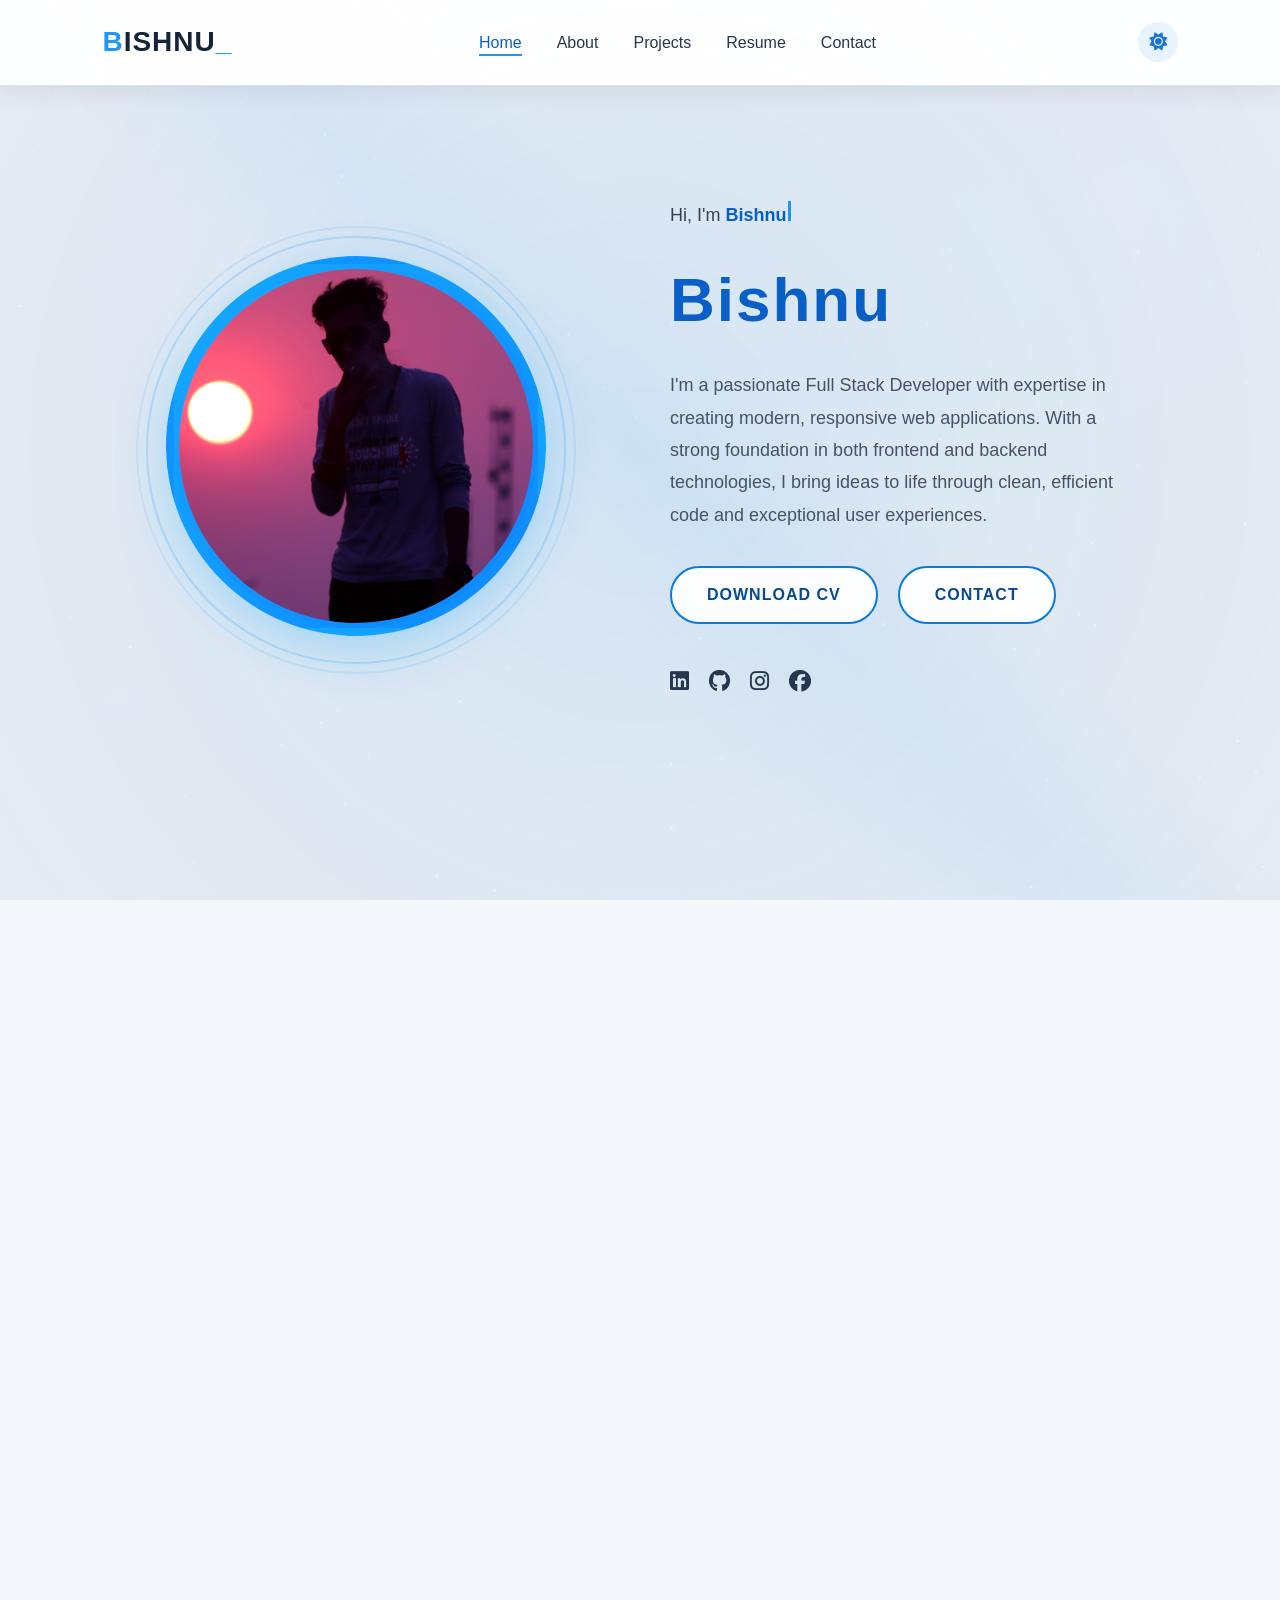
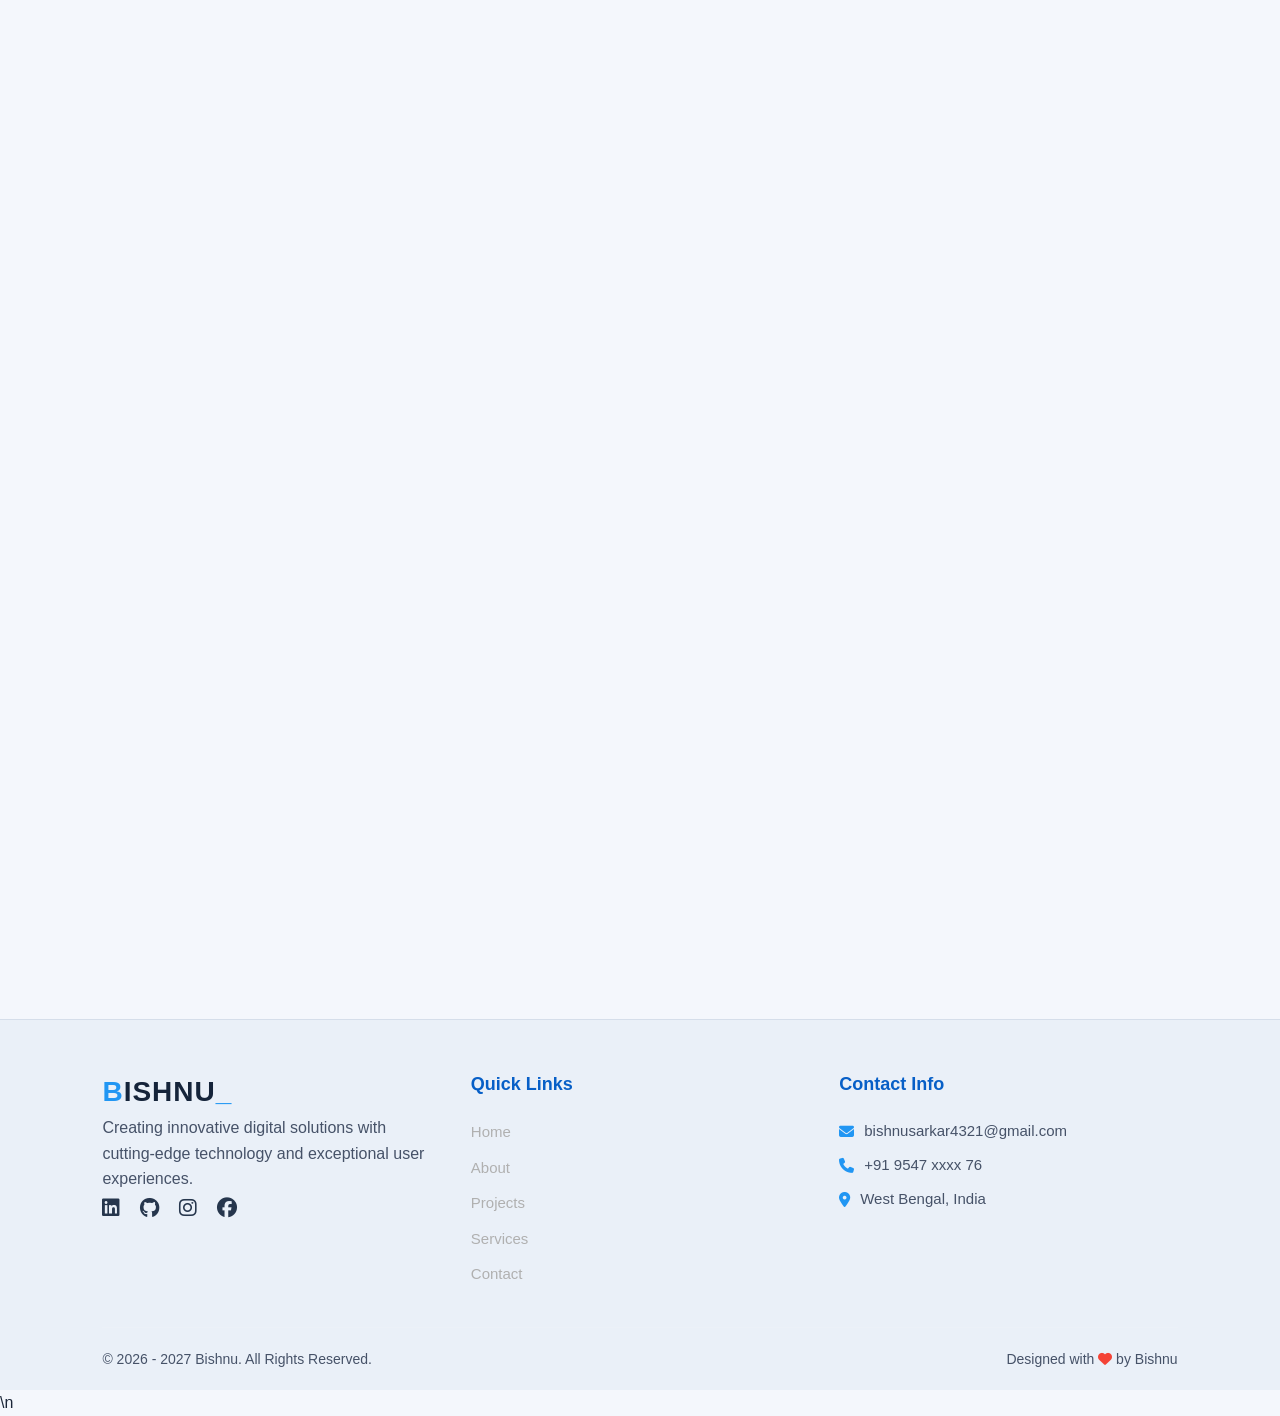
==== commit 43bfc18e: "Remove unused Web3 dependency" ====
--- a/index.html
+++ b/index.html
@@ -17,8 +17,6 @@
     <script src="https://cdn.jsdelivr.net/npm/@tensorflow/tfjs@3.11.0/dist/tf.min.js"></script>
     <!-- D3.js for neural network visualization -->
     <script src="https://d3js.org/d3.v7.min.js"></script>
-    <!-- Web3.js for blockchain integration -->
-    <script src="https://cdn.jsdelivr.net/npm/web3@1.6.0/dist/web3.min.js"></script>
 </head>
 <body>
     <!-- Preloader -->
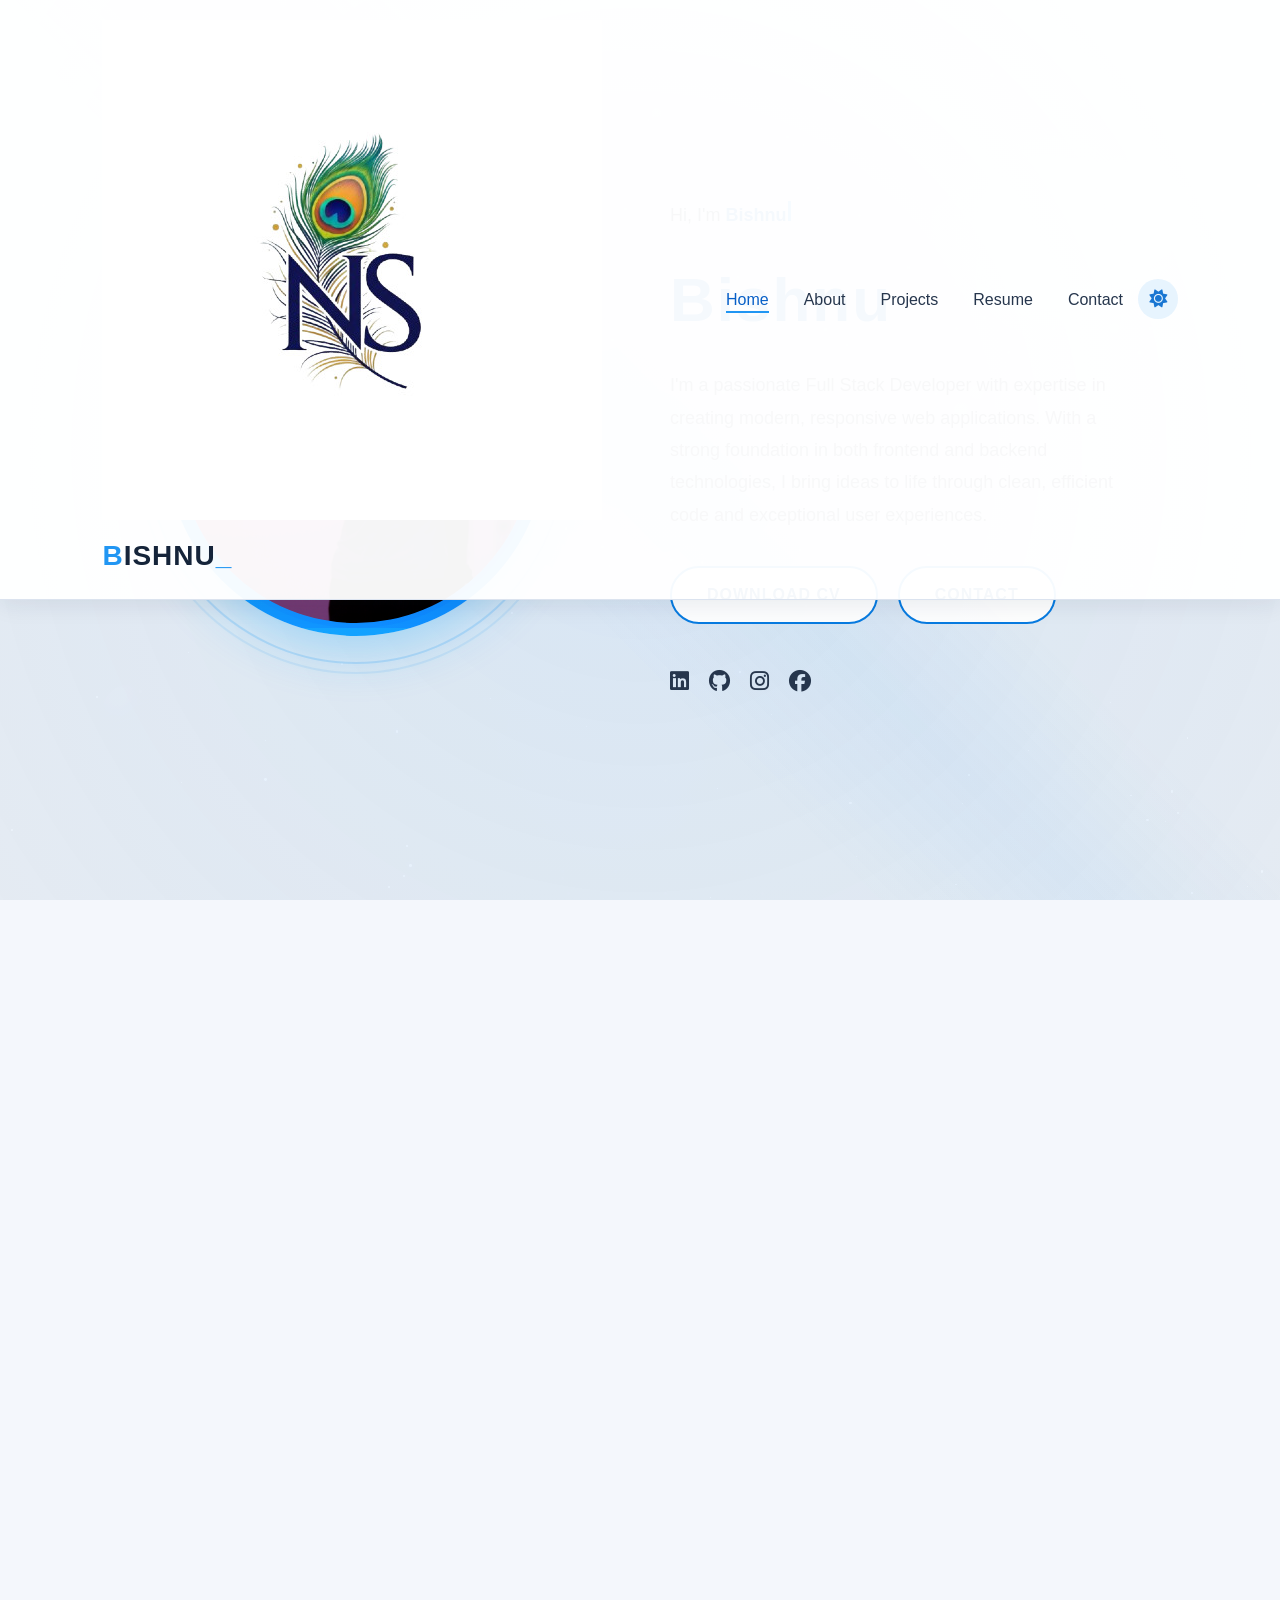
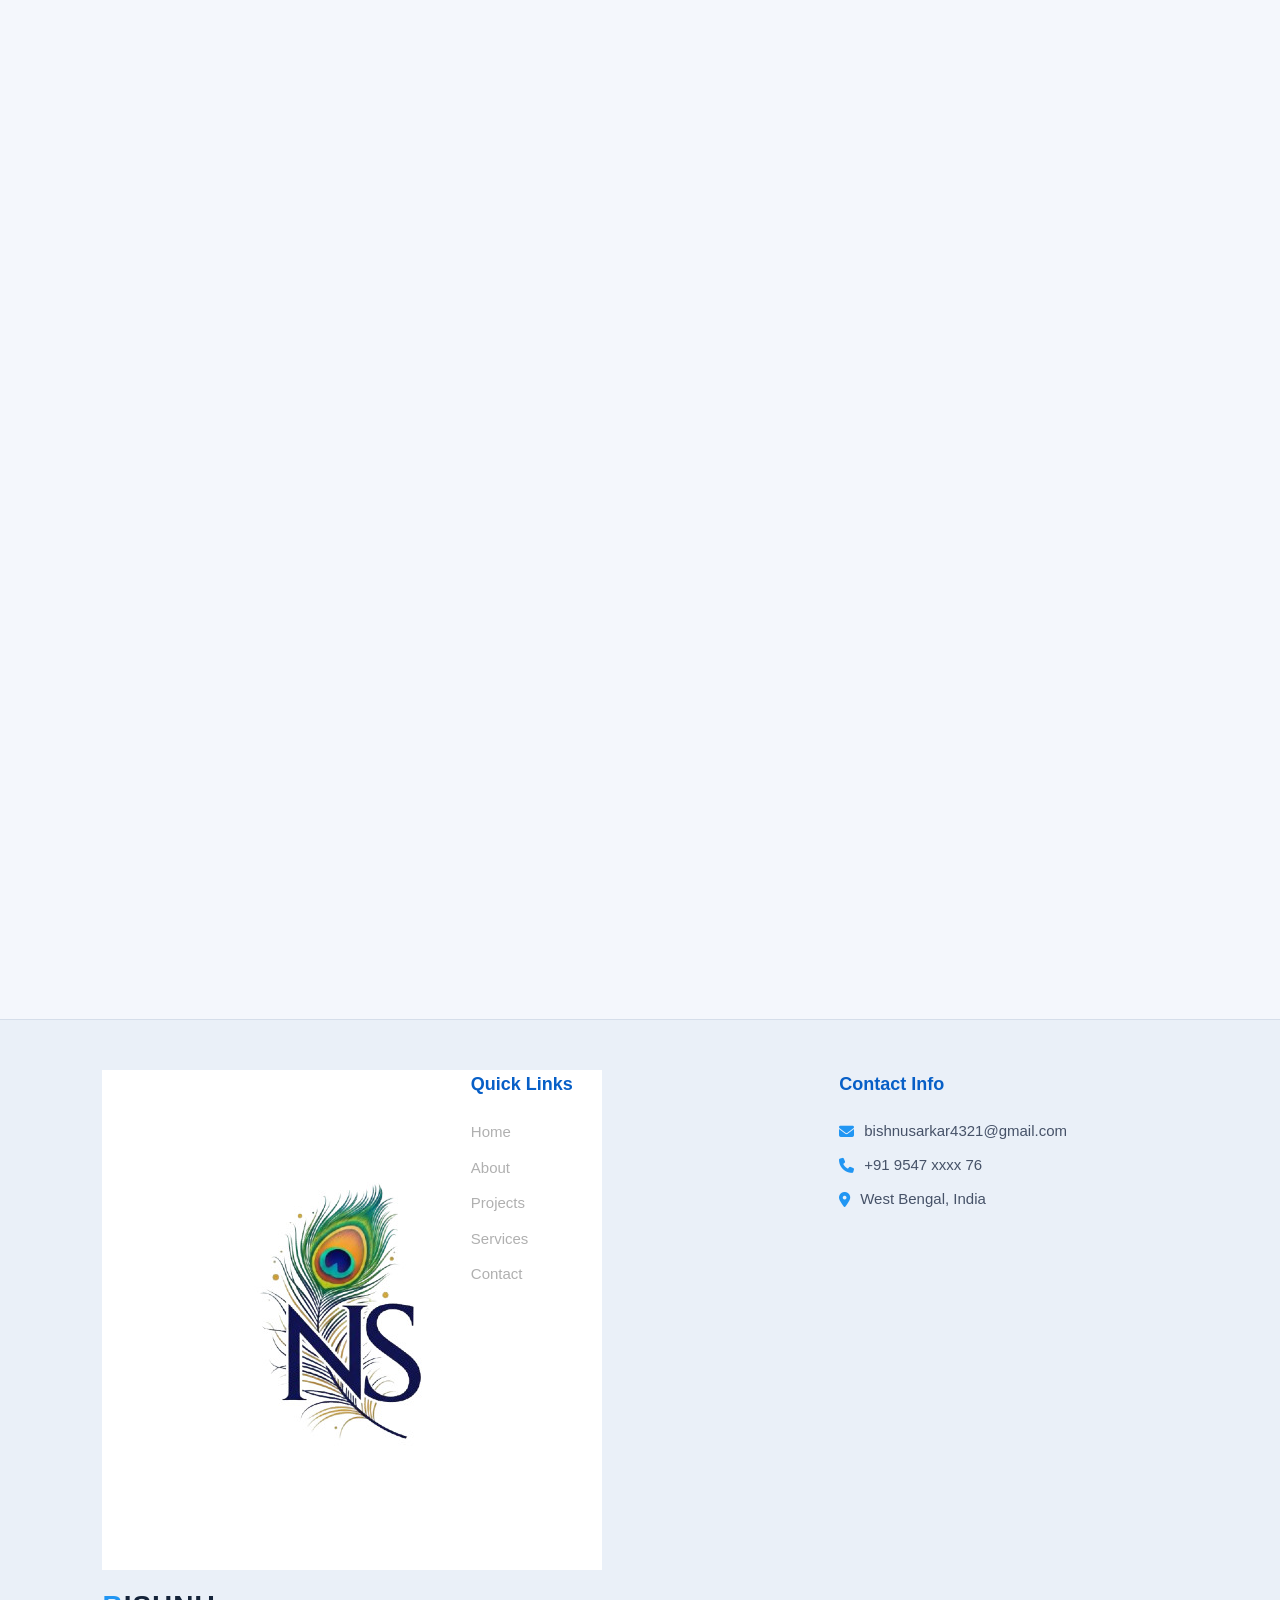
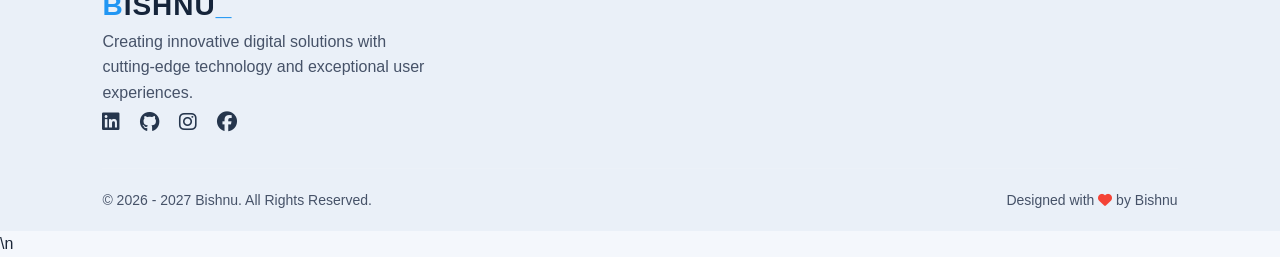
==== commit ca1a6bb1: "Add personal logo to navbar and footer" ====
--- a/index.html
+++ b/index.html
@@ -57,7 +57,7 @@
         <div class="space-glow"></div>
     </div>
     <nav class="navbar">
-        <div class="logo"><span>B</span>ishnu<span>_</span></div>
+        <div class="logo"><img class="personal-logo-mark" src="images/NSLOGO1.jpeg" alt="" aria-hidden="true"><span>B</span>ishnu<span>_</span></div>
         <ul class="nav-links">
             <li><a href="#home" class="active">Home</a></li>
             <li><a href="#about">About</a></li>
@@ -530,7 +530,7 @@
         <div class="container">
             <div class="footer-content">
                 <div class="footer-about">
-                    <div class="logo"><span>B</span>ishnu<span>_</span></div>
+                    <div class="logo"><img class="personal-logo-mark" src="images/NSLOGO1.jpeg" alt="" aria-hidden="true"><span>B</span>ishnu<span>_</span></div>
                     <p>Creating innovative digital solutions with cutting-edge technology and exceptional user experiences.</p>
                     <div class="social-links-footer">
                          <a href="www.linkedin.com/in/bishnu-sarkar-0855a22aa" aria-label="LinkedIn"><i class="fab fa-linkedin"></i></a>
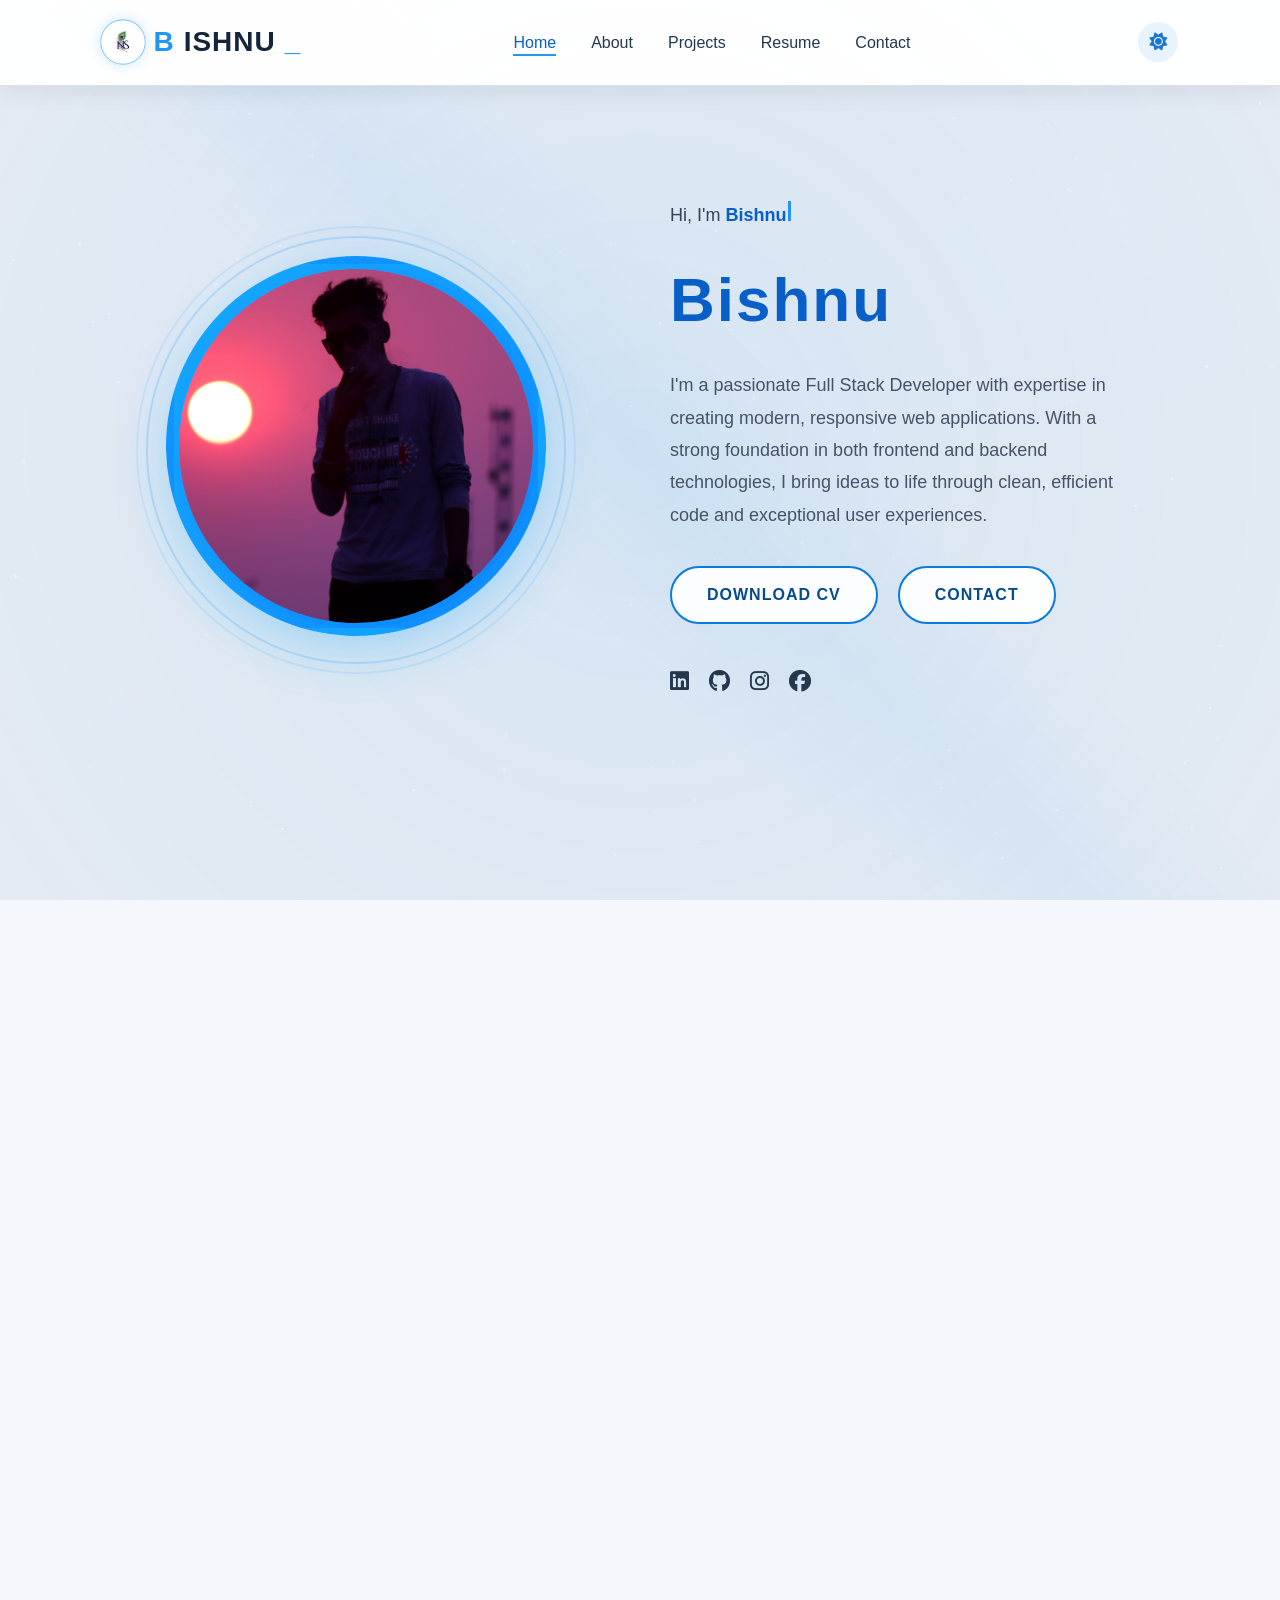
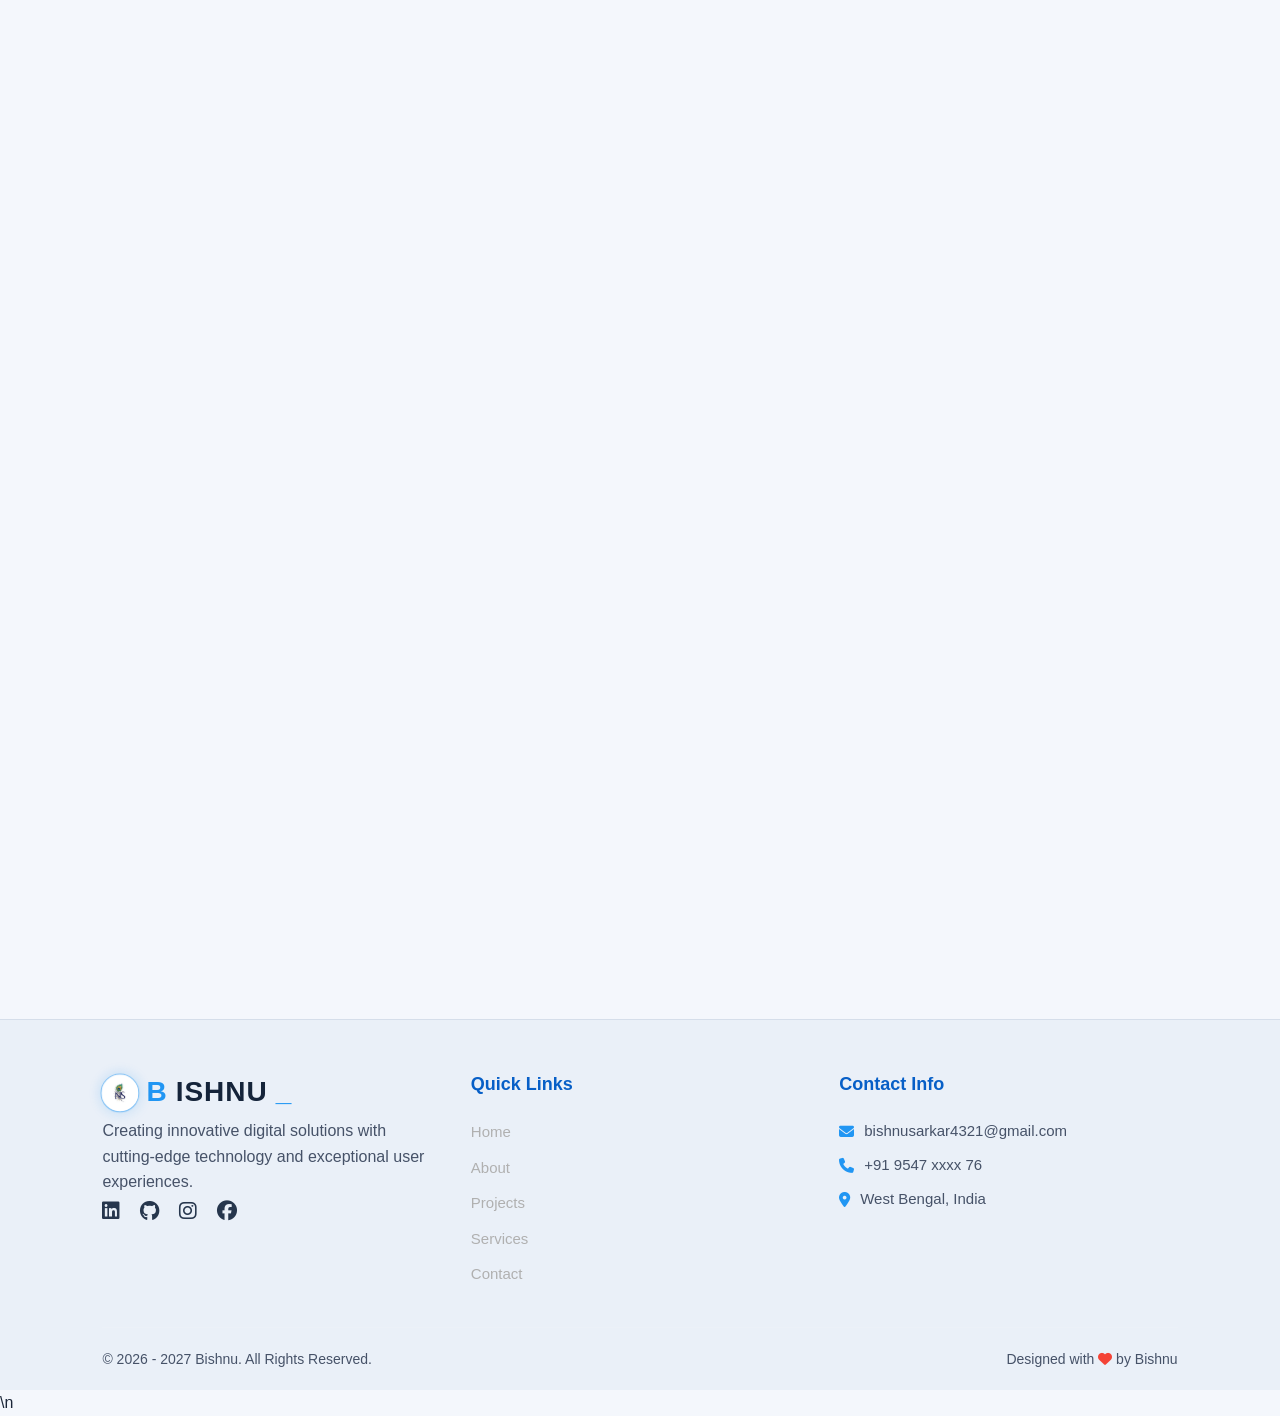
==== commit 6bbbdea7: "Add cinematic Bishnu Portfolio intro loading screen" ====
--- a/index.html
+++ b/index.html
@@ -19,21 +19,24 @@
     <script src="https://d3js.org/d3.v7.min.js"></script>
 </head>
 <body>
-    <!-- Preloader -->
-    <div id="preloader">
-        <div class="loader">
-            <div class="preloader-content">
-                <div class="preloader-logo">BISHNU</div>
-                <div class="preloader-bars">
-                    <div class="preloader-bar"></div>
-                    <div class="preloader-bar"></div>
-                    <div class="preloader-bar"></div>
-                    <div class="preloader-bar"></div>
-                    <div class="preloader-bar"></div>
-                </div>
-                <p>Loading Portfolio...</p>
-            </div>
-        </div>
+    <!-- Cinematic portfolio intro -->
+    <div id="preloader" role="status" aria-label="Loading Bishnu Portfolio">
+        <div class="intro-scene" aria-hidden="true">
+            <div class="intro-orbit intro-orbit-one"><span></span></div>
+            <div class="intro-orbit intro-orbit-two"><span></span></div>
+            <div class="intro-core"><span>B</span></div>
+            <div class="intro-spark intro-spark-one"></div>
+            <div class="intro-spark intro-spark-two"></div>
+            <div class="intro-spark intro-spark-three"></div>
+        </div>
+        <div class="intro-wordmark">
+            <div class="intro-kicker">WELCOME TO MY WORLD</div>
+            <div class="intro-title">BISHNU <span>PORTFOLIO</span></div>
+            <div class="intro-loading-row"><span>CRAFTING DIGITAL EXPERIENCES</span><span class="intro-percent">01—99</span></div>
+            <div class="intro-progress"><span></span></div>
+        </div>
+        <div class="intro-corner intro-corner-left">DESIGN · CODE · CREATE</div>
+        <div class="intro-corner intro-corner-right">PORTFOLIO / 2026</div>
     </div>
     
     <!-- Scroll Progress Bar -->
@@ -608,16 +611,23 @@
 \n
 <script>
 (function () {
-  function removePreloader() {
+  var started = false;
+  function hidePreloader() {
+    if (started) return;
+    started = true;
     var el = document.getElementById('preloader');
-    if (el) el.remove();
+    if (!el) return;
+    el.classList.add('intro-finished');
+    window.setTimeout(function () { if (el.parentNode) el.parentNode.removeChild(el); }, 850);
   }
-  if (document.readyState === 'loading') {
-    document.addEventListener('DOMContentLoaded', removePreloader, { once: true });
-  } else {
-    removePreloader();
+  function startIntro() {
+    // Keep the intro short and cinematic, while allowing the page to begin loading.
+    window.setTimeout(hidePreloader, 1900);
   }
-  setTimeout(removePreloader, 1200);
+  if (document.readyState === 'complete') startIntro();
+  else window.addEventListener('load', startIntro, { once: true });
+  // Safety fallback for slow networks or a failed external script.
+  window.setTimeout(hidePreloader, 4200);
 })();
 </script>
 
--- a/styles.css
+++ b/styles.css
@@ -3530,3 +3530,49 @@
   -webkit-filter: none !important;
   mix-blend-mode: normal !important;
 }
+
+
+/* Personal logo marks: slightly larger and gently zoomed for clarity.
+   Only navbar and footer branding are affected; the preloader stays unchanged. */
+.logo .personal-logo-mark {
+    display: block;
+    width: 42px;
+    height: 42px;
+    flex: 0 0 42px;
+    object-fit: cover;
+    object-position: center;
+    transform: scale(1.08);
+    border-radius: 50%;
+    border: 1px solid rgba(33, 150, 243, 0.55);
+    box-shadow: 0 0 12px rgba(33, 150, 243, 0.22);
+}
+.navbar .logo {
+    display: inline-flex;
+    align-items: center;
+    gap: 9px;
+    white-space: nowrap;
+}
+.footer-about .logo {
+    display: inline-flex;
+    align-items: center;
+    gap: 8px;
+}
+.footer-about .logo .personal-logo-mark {
+    width: 36px;
+    height: 36px;
+    flex-basis: 36px;
+}
+@media (max-width: 768px) {
+    .navbar .logo .personal-logo-mark {
+        width: 36px;
+        height: 36px;
+        flex-basis: 36px;
+        transform: scale(1.06);
+    }
+    .footer-about .logo .personal-logo-mark {
+        width: 32px;
+        height: 32px;
+        flex-basis: 32px;
+    }
+    .navbar .logo { gap: 7px; }
+}
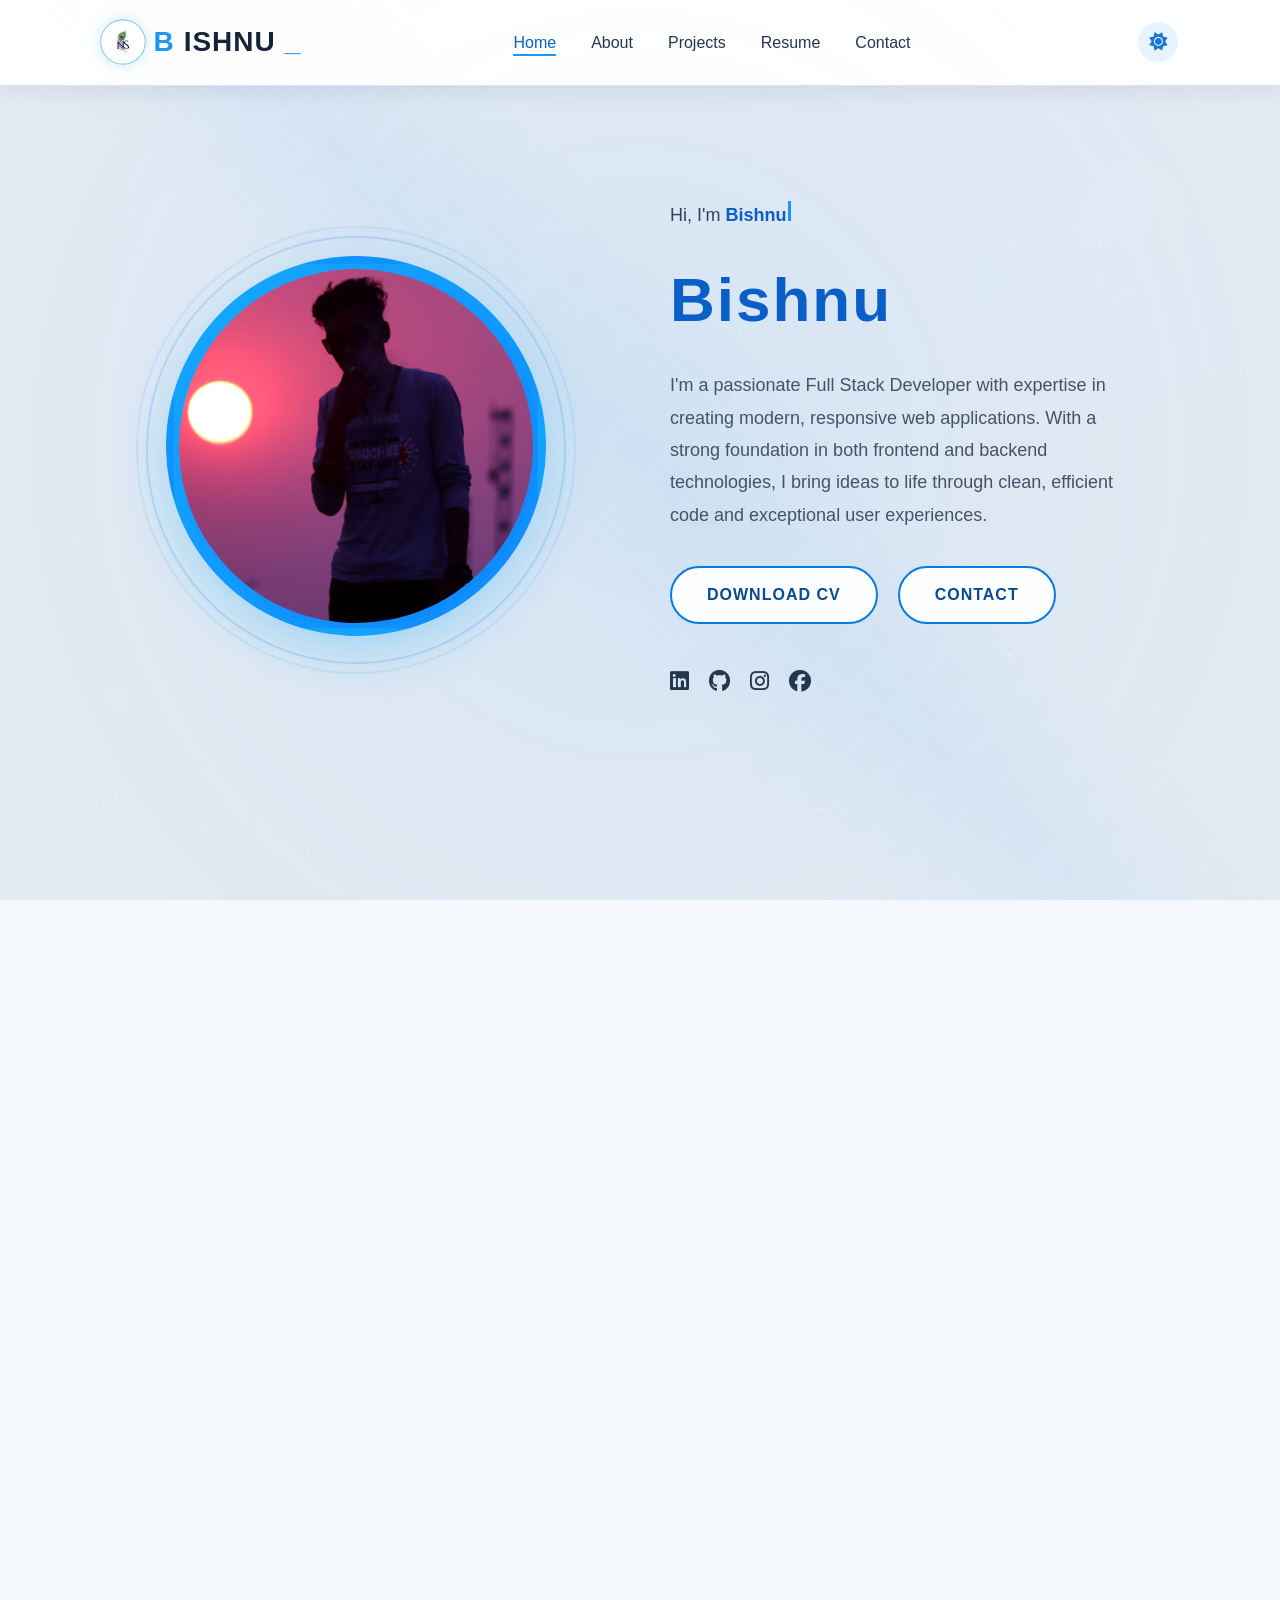
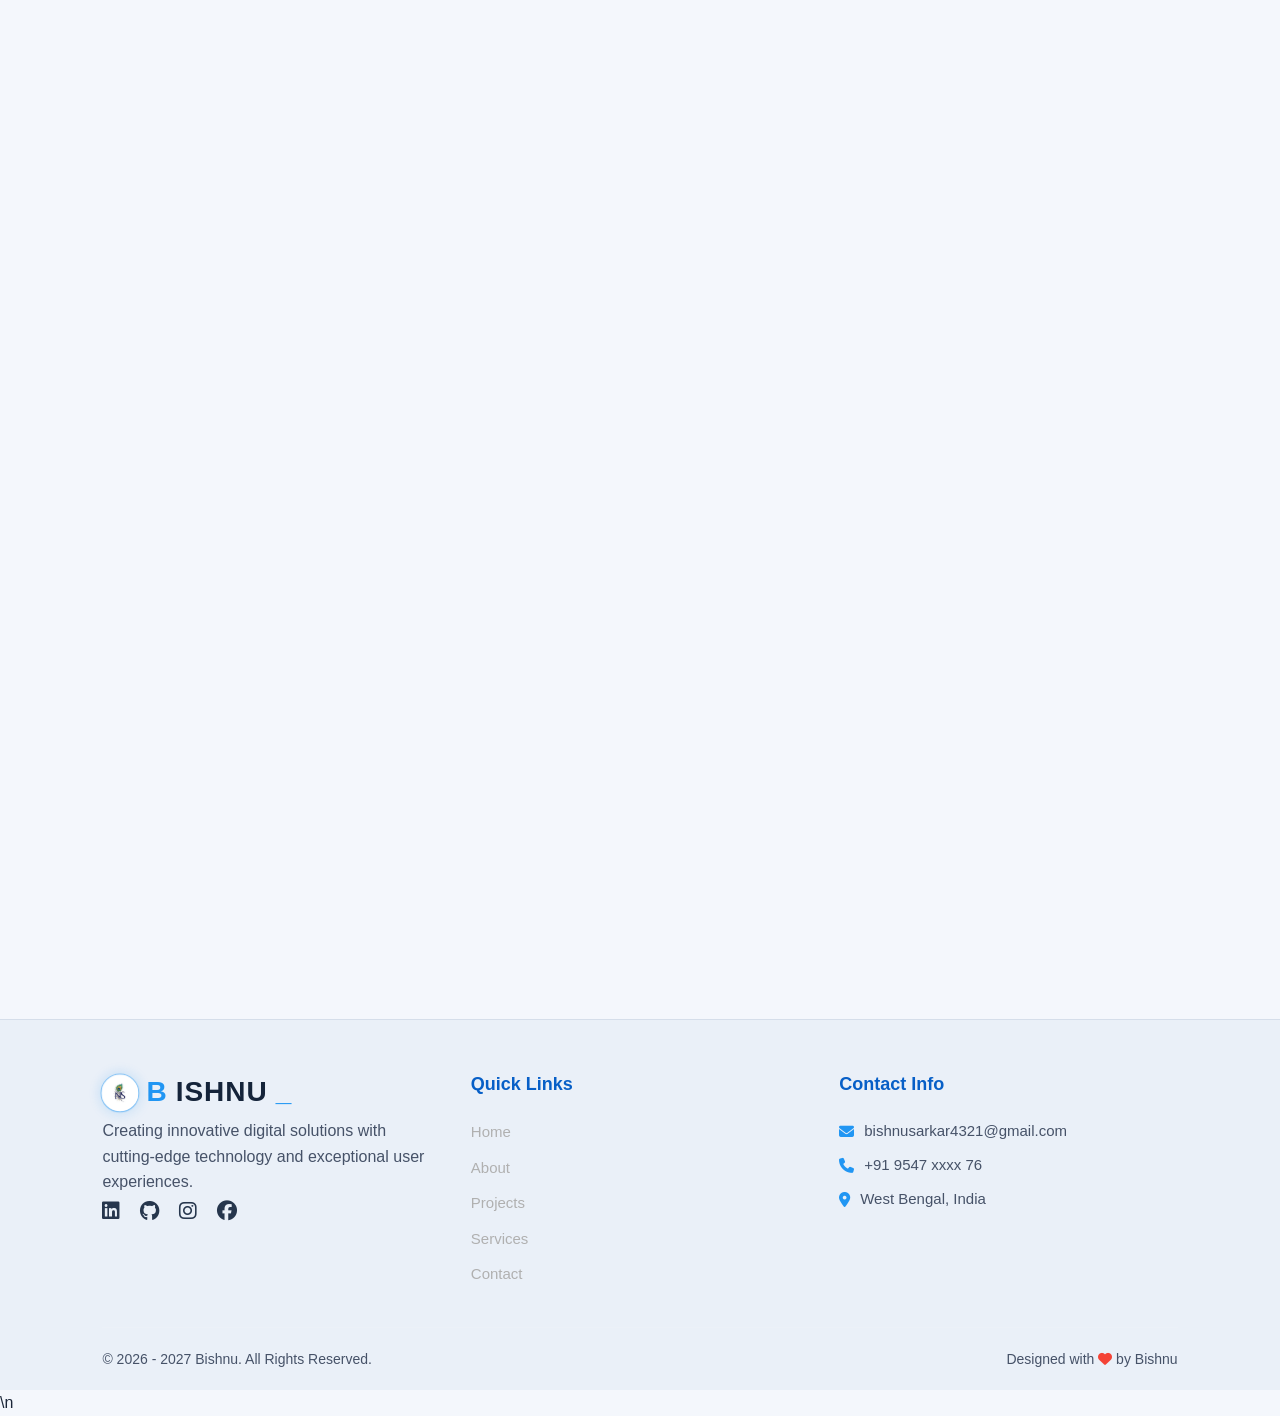
==== commit 408dbfc1: "Restore original BISHNU loading screen and prevent stuck loader" ====
--- a/index.html
+++ b/index.html
@@ -19,24 +19,21 @@
     <script src="https://d3js.org/d3.v7.min.js"></script>
 </head>
 <body>
-    <!-- Cinematic portfolio intro -->
-    <div id="preloader" role="status" aria-label="Loading Bishnu Portfolio">
-        <div class="intro-scene" aria-hidden="true">
-            <div class="intro-orbit intro-orbit-one"><span></span></div>
-            <div class="intro-orbit intro-orbit-two"><span></span></div>
-            <div class="intro-core"><span>B</span></div>
-            <div class="intro-spark intro-spark-one"></div>
-            <div class="intro-spark intro-spark-two"></div>
-            <div class="intro-spark intro-spark-three"></div>
-        </div>
-        <div class="intro-wordmark">
-            <div class="intro-kicker">WELCOME TO MY WORLD</div>
-            <div class="intro-title">BISHNU <span>PORTFOLIO</span></div>
-            <div class="intro-loading-row"><span>CRAFTING DIGITAL EXPERIENCES</span><span class="intro-percent">01—99</span></div>
-            <div class="intro-progress"><span></span></div>
-        </div>
-        <div class="intro-corner intro-corner-left">DESIGN · CODE · CREATE</div>
-        <div class="intro-corner intro-corner-right">PORTFOLIO / 2026</div>
+    <!-- Preloader -->
+    <div id="preloader">
+        <div class="loader">
+            <div class="preloader-content">
+                <div class="preloader-logo">BISHNU</div>
+                <div class="preloader-bars">
+                    <div class="preloader-bar"></div>
+                    <div class="preloader-bar"></div>
+                    <div class="preloader-bar"></div>
+                    <div class="preloader-bar"></div>
+                    <div class="preloader-bar"></div>
+                </div>
+                <p>Loading Portfolio...</p>
+            </div>
+        </div>
     </div>
     
     <!-- Scroll Progress Bar -->
@@ -611,23 +608,27 @@
 \n
 <script>
 (function () {
-  var started = false;
-  function hidePreloader() {
-    if (started) return;
-    started = true;
+  var removed = false;
+  function removePreloader() {
+    if (removed) return;
+    removed = true;
     var el = document.getElementById('preloader');
     if (!el) return;
-    el.classList.add('intro-finished');
-    window.setTimeout(function () { if (el.parentNode) el.parentNode.removeChild(el); }, 850);
+    el.classList.add('hidden');
+    window.setTimeout(function () {
+      if (el.parentNode) el.parentNode.removeChild(el);
+    }, 600);
   }
-  function startIntro() {
-    // Keep the intro short and cinematic, while allowing the page to begin loading.
-    window.setTimeout(hidePreloader, 1900);
+  // Show the original BISHNU loader briefly, then reveal the portfolio.
+  if (document.readyState === 'loading') {
+    document.addEventListener('DOMContentLoaded', function () {
+      window.setTimeout(removePreloader, 900);
+    }, { once: true });
+  } else {
+    window.setTimeout(removePreloader, 900);
   }
-  if (document.readyState === 'complete') startIntro();
-  else window.addEventListener('load', startIntro, { once: true });
-  // Safety fallback for slow networks or a failed external script.
-  window.setTimeout(hidePreloader, 4200);
+  // Never let a slow or blocked external script leave the page covered.
+  window.setTimeout(removePreloader, 2500);
 })();
 </script>
 
--- a/styles.css
+++ b/styles.css
@@ -3576,3 +3576,66 @@
     }
     .navbar .logo { gap: 7px; }
 }
+
+
+/* Cinematic AUGE-inspired intro — original styling for Bishnu Portfolio */
+#preloader {
+  isolation: isolate;
+  overflow: hidden;
+  flex-direction: column;
+  gap: 24px;
+  color: #f7f8ff;
+  background:
+    radial-gradient(ellipse at 50% 43%, rgba(48, 70, 138, .28) 0%, transparent 37%),
+    radial-gradient(ellipse at 16% 82%, rgba(93, 39, 147, .14) 0%, transparent 42%),
+    #05060b !important;
+  opacity: 1;
+  visibility: visible;
+  animation: none !important;
+  transition: opacity .8s cubic-bezier(.7,0,.2,1), visibility .8s ease;
+}
+#preloader::before,
+#preloader::after {
+  content: "";
+  position: absolute;
+  pointer-events: none;
+  border: 1px solid rgba(151, 170, 255, .10);
+  border-radius: 50%;
+}
+#preloader::before { width: min(76vw, 760px); aspect-ratio: 1; animation: introHalo 12s linear infinite; }
+#preloader::after { width: min(56vw, 540px); aspect-ratio: 1; border-style: dashed; border-color: rgba(151,170,255,.08); animation: introHalo 32s linear infinite reverse; }
+#preloader.intro-finished { opacity: 0; visibility: hidden; pointer-events: none; }
+.intro-scene { position: relative; width: 170px; height: 170px; display: grid; place-items: center; margin-bottom: 3px; }
+.intro-core { position: relative; z-index: 2; display: grid; place-items: center; width: 64px; height: 64px; border: 1px solid rgba(200,213,255,.68); border-radius: 22px; color: #fff; font-size: 33px; font-weight: 700; letter-spacing: -.08em; background: linear-gradient(145deg,rgba(255,255,255,.16),rgba(73,91,165,.08)); box-shadow: 0 0 38px rgba(105,132,255,.23), inset 0 0 24px rgba(255,255,255,.07); animation: introCoreIn 1.1s cubic-bezier(.16,1,.3,1) both, introCoreGlow 3s ease-in-out 1.1s infinite; }
+.intro-orbit { position: absolute; width: 142px; height: 60px; border: 1px solid rgba(161,177,255,.42); border-radius: 50%; transform: rotate(-35deg); animation: introOrbitIn 1.4s cubic-bezier(.16,1,.3,1) both, introOrbitSpin 10s linear 1.4s infinite; }
+.intro-orbit-two { width: 142px; height: 60px; transform: rotate(55deg); border-color: rgba(111,207,255,.42); animation-delay: .15s, 1.55s; animation-duration: 1.5s, 14s; }
+.intro-orbit span { position: absolute; top: 6px; right: 17px; width: 7px; height: 7px; border-radius: 50%; background: #c9d7ff; box-shadow: 0 0 15px #8faaff; }
+.intro-orbit-two span { top: auto; right: auto; left: 14px; bottom: 5px; background: #8be5ff; box-shadow: 0 0 15px #58cfff; }
+.intro-spark { position: absolute; width: 3px; height: 3px; border-radius: 50%; background: #d9e5ff; box-shadow: 0 0 12px 2px rgba(134,164,255,.7); animation: introSpark 2.4s ease-in-out infinite; }
+.intro-spark-one { top: 13px; left: 41px; }.intro-spark-two { right: 13px; top: 70px; animation-delay: .6s; }.intro-spark-three { bottom: 15px; left: 64px; animation-delay: 1.2s; }
+.intro-wordmark { position: relative; z-index: 1; width: min(390px, 82vw); text-align: center; animation: introTextIn 1.1s .2s cubic-bezier(.16,1,.3,1) both; }
+.intro-kicker { margin-bottom: 13px; color: #9eacd1; font-size: 9px; font-weight: 600; letter-spacing: .34em; }
+.intro-title { white-space: nowrap; font-size: clamp(22px, 5.4vw, 37px); font-weight: 750; line-height: 1.1; letter-spacing: .11em; color: #f5f6ff; text-shadow: 0 0 24px rgba(137,159,255,.17); }
+.intro-title span { color: #9fb7ff; font-weight: 400; }
+.intro-loading-row { display: flex; justify-content: space-between; gap: 10px; margin-top: 24px; color: #737f9e; font-size: 8px; letter-spacing: .12em; }
+.intro-percent { color: #c3cfff; }
+.intro-progress { height: 2px; margin-top: 9px; overflow: hidden; background: rgba(170,187,255,.13); }
+.intro-progress span { display: block; width: 100%; height: 100%; transform: scaleX(0); transform-origin: left; background: linear-gradient(90deg,#7d8cff,#8be5ff,#e1e7ff); box-shadow: 0 0 12px rgba(128,174,255,.8); animation: introProgress 2.15s cubic-bezier(.65,0,.35,1) forwards; }
+.intro-corner { position: absolute; bottom: max(24px, env(safe-area-inset-bottom)); color: rgba(155,169,204,.55); font-size: 8px; letter-spacing: .16em; }
+.intro-corner-left { left: max(22px, env(safe-area-inset-left)); }.intro-corner-right { right: max(22px, env(safe-area-inset-right)); }
+@keyframes introHalo { from { transform: rotate(0deg) scale(.98); } to { transform: rotate(360deg) scale(1.02); } }
+@keyframes introCoreIn { from { opacity: 0; transform: scale(.35) rotate(-18deg); } to { opacity: 1; transform: scale(1) rotate(0); } }
+@keyframes introCoreGlow { 0%,100% { box-shadow: 0 0 28px rgba(105,132,255,.18), inset 0 0 24px rgba(255,255,255,.06); } 50% { box-shadow: 0 0 48px rgba(105,132,255,.4), inset 0 0 28px rgba(255,255,255,.12); } }
+@keyframes introOrbitIn { from { opacity: 0; } to { opacity: 1; } }
+@keyframes introOrbitSpin { from { transform: rotate(-35deg); } to { transform: rotate(325deg); } }
+@keyframes introTextIn { from { opacity: 0; transform: translateY(18px); letter-spacing: .22em; } to { opacity: 1; transform: translateY(0); } }
+@keyframes introSpark { 0%,100% { opacity: .25; transform: scale(.65); } 50% { opacity: 1; transform: scale(1.6); } }
+@keyframes introProgress { 0% { transform: scaleX(0); } 20% { transform: scaleX(.16); } 60% { transform: scaleX(.68); } 100% { transform: scaleX(1); } }
+@media (max-width: 480px) {
+  .intro-scene { width: 142px; height: 142px; transform: scale(.9); margin-bottom: -4px; }
+  .intro-corner { font-size: 7px; letter-spacing: .09em; }
+  .intro-title { letter-spacing: .07em; }
+}
+@media (prefers-reduced-motion: reduce) {
+  #preloader *, #preloader::before, #preloader::after { animation-duration: .01ms !important; animation-iteration-count: 1 !important; }
+}
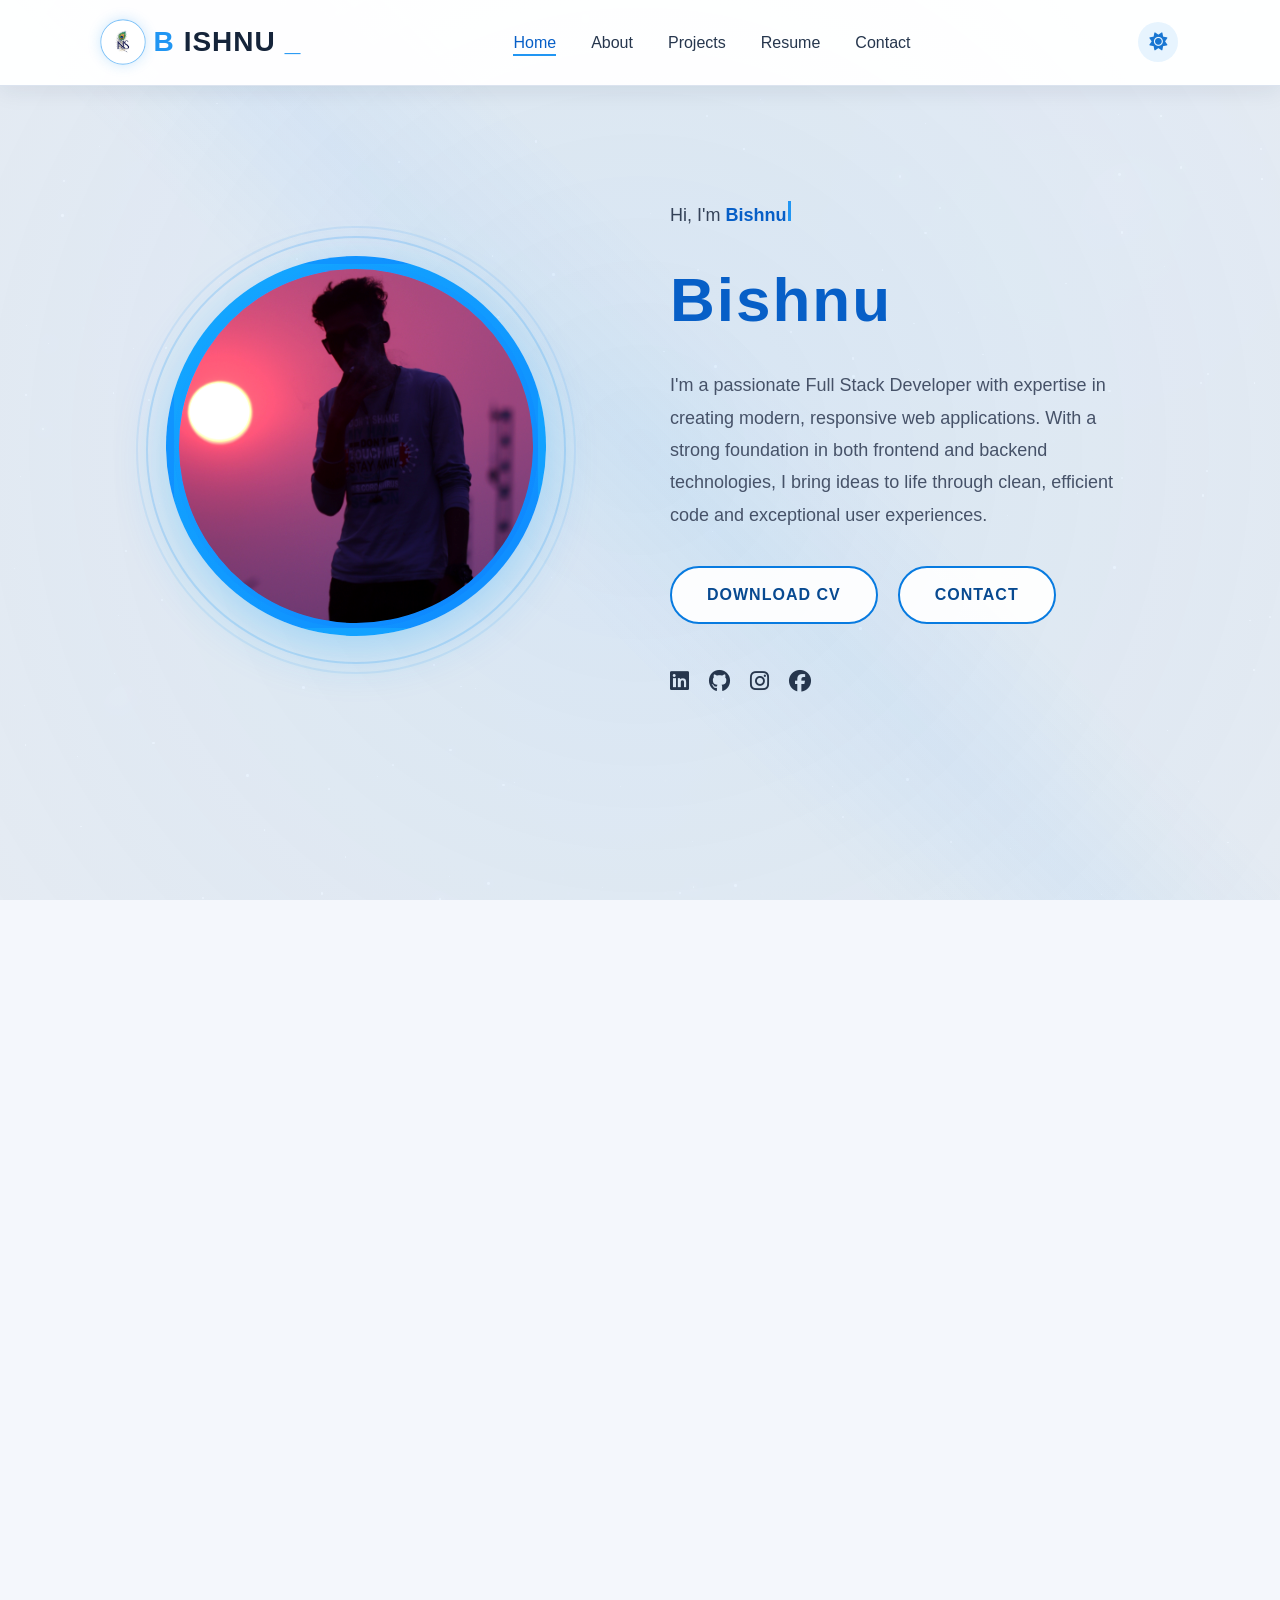
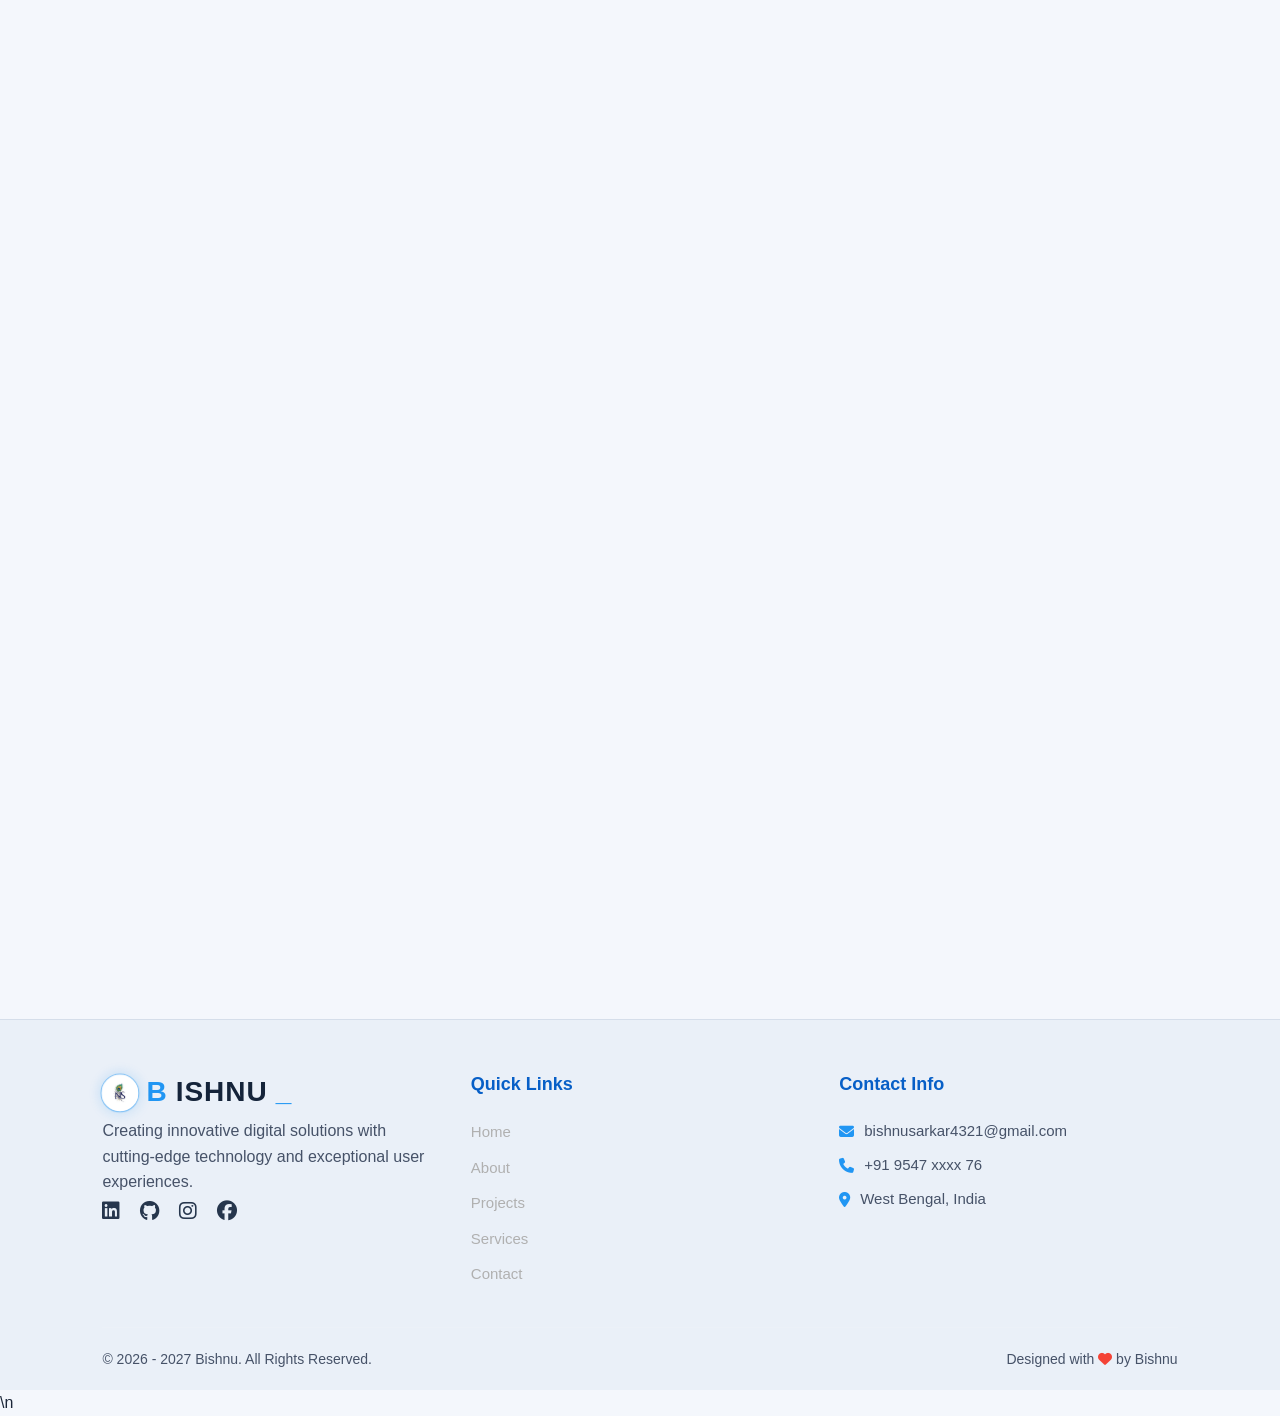
==== commit ef15f63f: "Update index.html" ====
--- a/index.html
+++ b/index.html
@@ -478,7 +478,7 @@
                     </div>
                     <div class="contact-item">
                         <i class="fas fa-phone"></i>
-                        <p>+91 9547 xxxx 76</p>
+                        <p>+91 9547 xxxx x6</p>
                     </div>
                     <div class="contact-item">
                         <i class="fas fa-map-marker-alt"></i>
@@ -486,7 +486,7 @@
                     </div>
                     <div class="contact-item">
                         <i class="fas fa-clock"></i>
-                        <p>Available: Mon-Fri, 8PM-10PM </p>
+                        <p>Available: Mon-Thu, 8PM-10PM </p>
                     </div>
                     <div class="social-links-contact">
                         <a href="www.linkedin.com/in/bishnu-sarkar-0855a22aa" aria-label="LinkedIn"><i class="fab fa-linkedin"></i></a>
--- a/styles.css
+++ b/styles.css
@@ -3578,64 +3578,111 @@
 }
 
 
-/* Cinematic AUGE-inspired intro — original styling for Bishnu Portfolio */
+/* Screenshot-matched mobile-first BISHNU loading screen */
 #preloader {
-  isolation: isolate;
-  overflow: hidden;
-  flex-direction: column;
-  gap: 24px;
-  color: #f7f8ff;
-  background:
-    radial-gradient(ellipse at 50% 43%, rgba(48, 70, 138, .28) 0%, transparent 37%),
-    radial-gradient(ellipse at 16% 82%, rgba(93, 39, 147, .14) 0%, transparent 42%),
-    #05060b !important;
+  position: fixed !important;
+  inset: 0 !important;
+  width: 100vw !important;
+  height: 100vh !important;
+  height: 100dvh !important;
+  min-height: 100svh !important;
+  display: flex !important;
+  align-items: center !important;
+  justify-content: center !important;
+  padding: 24px !important;
+  box-sizing: border-box !important;
+  background: #0f0f0f !important;
   opacity: 1;
   visibility: visible;
-  animation: none !important;
-  transition: opacity .8s cubic-bezier(.7,0,.2,1), visibility .8s ease;
-}
-#preloader::before,
-#preloader::after {
-  content: "";
-  position: absolute;
-  pointer-events: none;
-  border: 1px solid rgba(151, 170, 255, .10);
-  border-radius: 50%;
-}
-#preloader::before { width: min(76vw, 760px); aspect-ratio: 1; animation: introHalo 12s linear infinite; }
-#preloader::after { width: min(56vw, 540px); aspect-ratio: 1; border-style: dashed; border-color: rgba(151,170,255,.08); animation: introHalo 32s linear infinite reverse; }
-#preloader.intro-finished { opacity: 0; visibility: hidden; pointer-events: none; }
-.intro-scene { position: relative; width: 170px; height: 170px; display: grid; place-items: center; margin-bottom: 3px; }
-.intro-core { position: relative; z-index: 2; display: grid; place-items: center; width: 64px; height: 64px; border: 1px solid rgba(200,213,255,.68); border-radius: 22px; color: #fff; font-size: 33px; font-weight: 700; letter-spacing: -.08em; background: linear-gradient(145deg,rgba(255,255,255,.16),rgba(73,91,165,.08)); box-shadow: 0 0 38px rgba(105,132,255,.23), inset 0 0 24px rgba(255,255,255,.07); animation: introCoreIn 1.1s cubic-bezier(.16,1,.3,1) both, introCoreGlow 3s ease-in-out 1.1s infinite; }
-.intro-orbit { position: absolute; width: 142px; height: 60px; border: 1px solid rgba(161,177,255,.42); border-radius: 50%; transform: rotate(-35deg); animation: introOrbitIn 1.4s cubic-bezier(.16,1,.3,1) both, introOrbitSpin 10s linear 1.4s infinite; }
-.intro-orbit-two { width: 142px; height: 60px; transform: rotate(55deg); border-color: rgba(111,207,255,.42); animation-delay: .15s, 1.55s; animation-duration: 1.5s, 14s; }
-.intro-orbit span { position: absolute; top: 6px; right: 17px; width: 7px; height: 7px; border-radius: 50%; background: #c9d7ff; box-shadow: 0 0 15px #8faaff; }
-.intro-orbit-two span { top: auto; right: auto; left: 14px; bottom: 5px; background: #8be5ff; box-shadow: 0 0 15px #58cfff; }
-.intro-spark { position: absolute; width: 3px; height: 3px; border-radius: 50%; background: #d9e5ff; box-shadow: 0 0 12px 2px rgba(134,164,255,.7); animation: introSpark 2.4s ease-in-out infinite; }
-.intro-spark-one { top: 13px; left: 41px; }.intro-spark-two { right: 13px; top: 70px; animation-delay: .6s; }.intro-spark-three { bottom: 15px; left: 64px; animation-delay: 1.2s; }
-.intro-wordmark { position: relative; z-index: 1; width: min(390px, 82vw); text-align: center; animation: introTextIn 1.1s .2s cubic-bezier(.16,1,.3,1) both; }
-.intro-kicker { margin-bottom: 13px; color: #9eacd1; font-size: 9px; font-weight: 600; letter-spacing: .34em; }
-.intro-title { white-space: nowrap; font-size: clamp(22px, 5.4vw, 37px); font-weight: 750; line-height: 1.1; letter-spacing: .11em; color: #f5f6ff; text-shadow: 0 0 24px rgba(137,159,255,.17); }
-.intro-title span { color: #9fb7ff; font-weight: 400; }
-.intro-loading-row { display: flex; justify-content: space-between; gap: 10px; margin-top: 24px; color: #737f9e; font-size: 8px; letter-spacing: .12em; }
-.intro-percent { color: #c3cfff; }
-.intro-progress { height: 2px; margin-top: 9px; overflow: hidden; background: rgba(170,187,255,.13); }
-.intro-progress span { display: block; width: 100%; height: 100%; transform: scaleX(0); transform-origin: left; background: linear-gradient(90deg,#7d8cff,#8be5ff,#e1e7ff); box-shadow: 0 0 12px rgba(128,174,255,.8); animation: introProgress 2.15s cubic-bezier(.65,0,.35,1) forwards; }
-.intro-corner { position: absolute; bottom: max(24px, env(safe-area-inset-bottom)); color: rgba(155,169,204,.55); font-size: 8px; letter-spacing: .16em; }
-.intro-corner-left { left: max(22px, env(safe-area-inset-left)); }.intro-corner-right { right: max(22px, env(safe-area-inset-right)); }
-@keyframes introHalo { from { transform: rotate(0deg) scale(.98); } to { transform: rotate(360deg) scale(1.02); } }
-@keyframes introCoreIn { from { opacity: 0; transform: scale(.35) rotate(-18deg); } to { opacity: 1; transform: scale(1) rotate(0); } }
-@keyframes introCoreGlow { 0%,100% { box-shadow: 0 0 28px rgba(105,132,255,.18), inset 0 0 24px rgba(255,255,255,.06); } 50% { box-shadow: 0 0 48px rgba(105,132,255,.4), inset 0 0 28px rgba(255,255,255,.12); } }
-@keyframes introOrbitIn { from { opacity: 0; } to { opacity: 1; } }
-@keyframes introOrbitSpin { from { transform: rotate(-35deg); } to { transform: rotate(325deg); } }
-@keyframes introTextIn { from { opacity: 0; transform: translateY(18px); letter-spacing: .22em; } to { opacity: 1; transform: translateY(0); } }
-@keyframes introSpark { 0%,100% { opacity: .25; transform: scale(.65); } 50% { opacity: 1; transform: scale(1.6); } }
-@keyframes introProgress { 0% { transform: scaleX(0); } 20% { transform: scaleX(.16); } 60% { transform: scaleX(.68); } 100% { transform: scaleX(1); } }
+  z-index: 2147483647 !important;
+  overflow: hidden !important;
+  transition: opacity .35s ease, visibility .35s ease !important;
+}
+#preloader.hidden {
+  opacity: 0 !important;
+  visibility: hidden !important;
+  pointer-events: none !important;
+}
+#preloader .loader {
+  width: 100% !important;
+  max-width: 440px !important;
+  margin: 0 !important;
+  padding: 0 !important;
+  text-align: center !important;
+  color: #2196f3 !important;
+}
+#preloader .preloader-content {
+  width: 100% !important;
+  display: flex !important;
+  flex-direction: column !important;
+  align-items: center !important;
+  justify-content: center !important;
+  transform: translateY(-1vh);
+}
+#preloader .preloader-logo {
+  margin: 0 0 66px !important;
+  color: #2196f3 !important;
+  font-family: Arial, Helvetica, sans-serif !important;
+  font-size: clamp(44px, 8.2vw, 70px) !important;
+  font-weight: 800 !important;
+  line-height: 1.1 !important;
+  letter-spacing: 1px !important;
+  opacity: 1 !important;
+  text-shadow: 0 0 10px rgba(33,150,243,.38), 0 0 24px rgba(33,150,243,.18) !important;
+  animation: screenshotLogoGlow 2.2s ease-in-out infinite alternate !important;
+}
+#preloader .preloader-bars {
+  display: flex !important;
+  flex-direction: row !important;
+  align-items: center !important;
+  justify-content: center !important;
+  gap: 9px !important;
+  height: 34px !important;
+  margin: 0 0 24px !important;
+}
+#preloader .preloader-bar {
+  display: block !important;
+  flex: 0 0 16px !important;
+  width: 16px !important;
+  height: 25px !important;
+  min-height: 25px !important;
+  background: #2196f3 !important;
+  border: 0 !important;
+  border-radius: 5px !important;
+  box-shadow: none !important;
+  transform-origin: center !important;
+  animation: screenshotBarPulse .9s ease-in-out infinite !important;
+}
+#preloader .preloader-bar:nth-child(1) { animation-delay: -.48s !important; }
+#preloader .preloader-bar:nth-child(2) { animation-delay: -.36s !important; }
+#preloader .preloader-bar:nth-child(3) { animation-delay: -.24s !important; }
+#preloader .preloader-bar:nth-child(4) { animation-delay: -.12s !important; }
+#preloader .preloader-bar:nth-child(5) { height: 34px !important; min-height: 34px !important; animation-delay: 0s !important; }
+#preloader .preloader-content p {
+  margin: 0 !important;
+  padding: 0 !important;
+  color: #2196f3 !important;
+  font-family: Arial, Helvetica, sans-serif !important;
+  font-size: clamp(19px, 4.2vw, 31px) !important;
+  font-weight: 400 !important;
+  line-height: 1.4 !important;
+  text-align: center !important;
+  opacity: 1 !important;
+  text-shadow: none !important;
+}
+@keyframes screenshotLogoGlow {
+  from { text-shadow: 0 0 8px rgba(33,150,243,.28), 0 0 16px rgba(33,150,243,.12); }
+  to { text-shadow: 0 0 13px rgba(33,150,243,.5), 0 0 27px rgba(33,150,243,.2); }
+}
+@keyframes screenshotBarPulse {
+  0%, 100% { transform: scaleY(.72); }
+  50% { transform: scaleY(1); }
+}
 @media (max-width: 480px) {
-  .intro-scene { width: 142px; height: 142px; transform: scale(.9); margin-bottom: -4px; }
-  .intro-corner { font-size: 7px; letter-spacing: .09em; }
-  .intro-title { letter-spacing: .07em; }
+  #preloader .preloader-logo { margin-bottom: 70px !important; }
+  #preloader .preloader-bars { gap: 9px !important; margin-bottom: 22px !important; }
 }
 @media (prefers-reduced-motion: reduce) {
-  #preloader *, #preloader::before, #preloader::after { animation-duration: .01ms !important; animation-iteration-count: 1 !important; }
-}
+  #preloader .preloader-logo,
+  #preloader .preloader-bar { animation-duration: 1.8s !important; }
+}
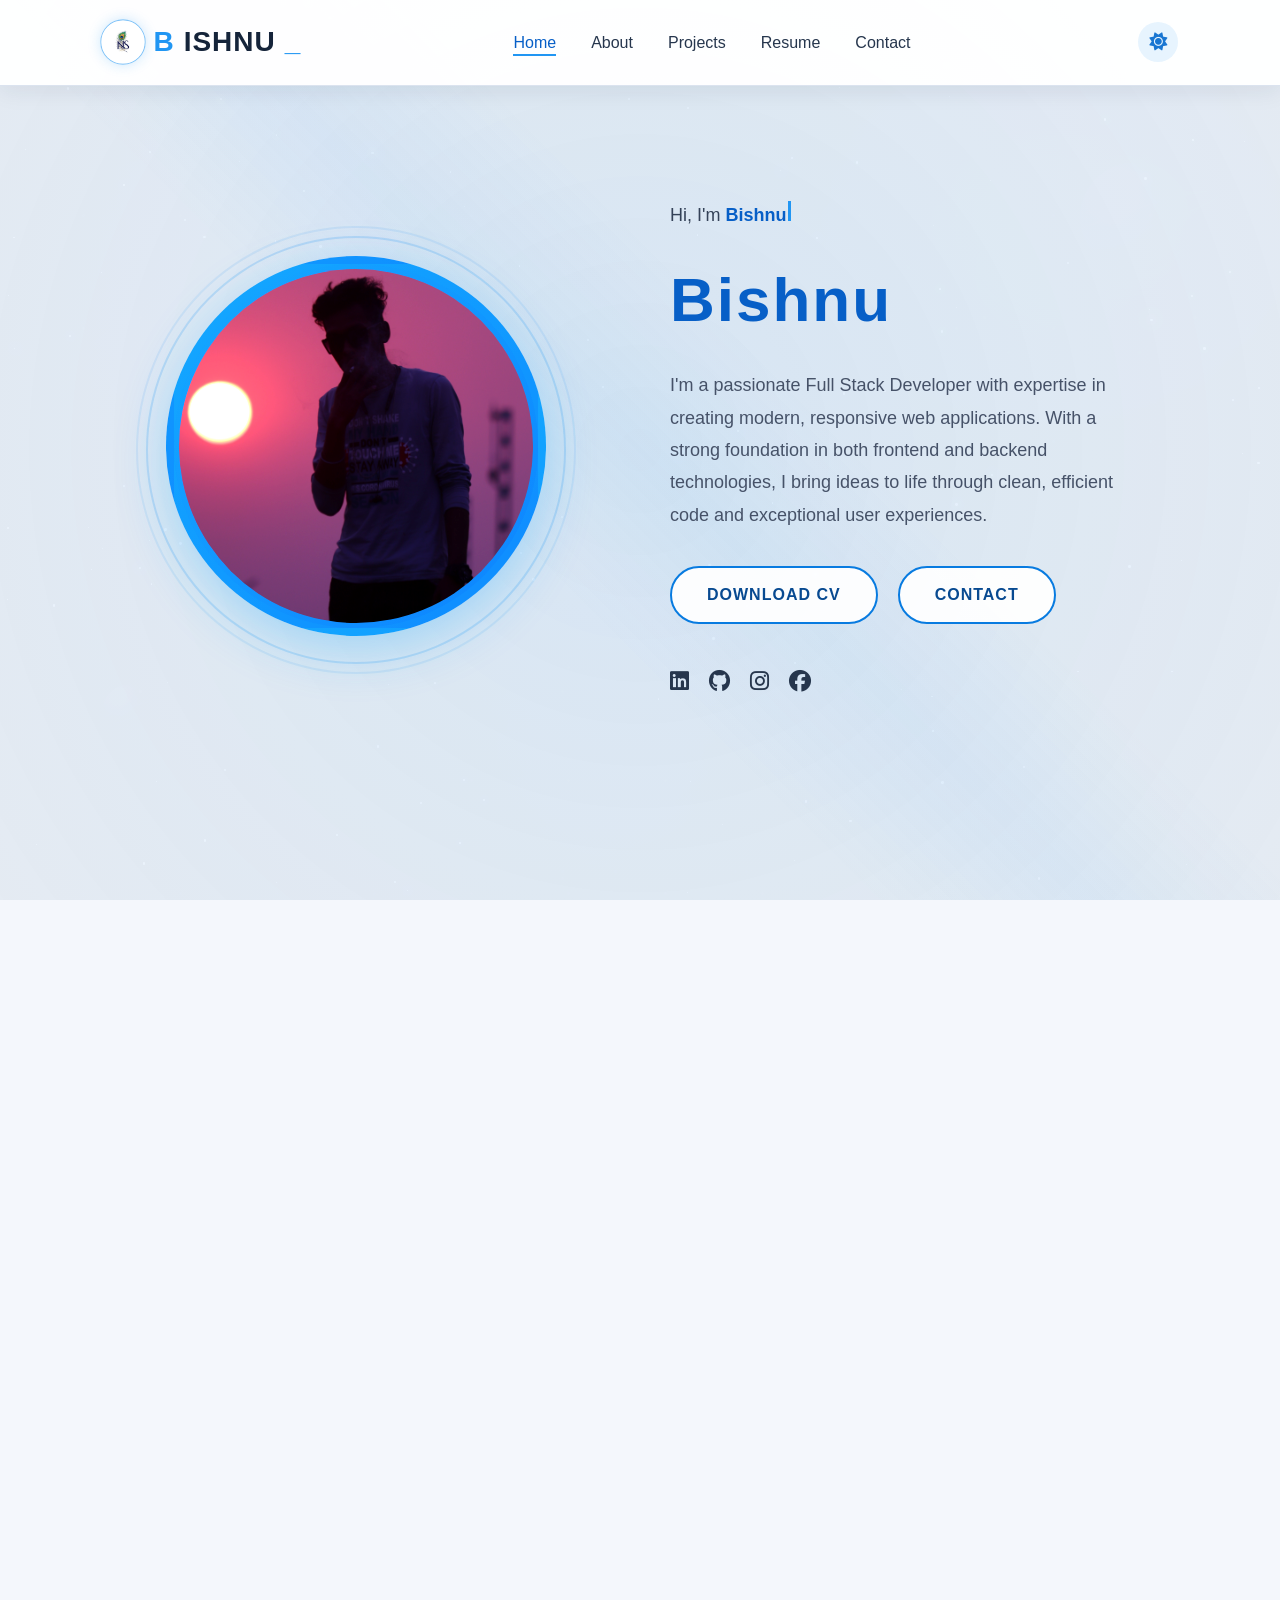
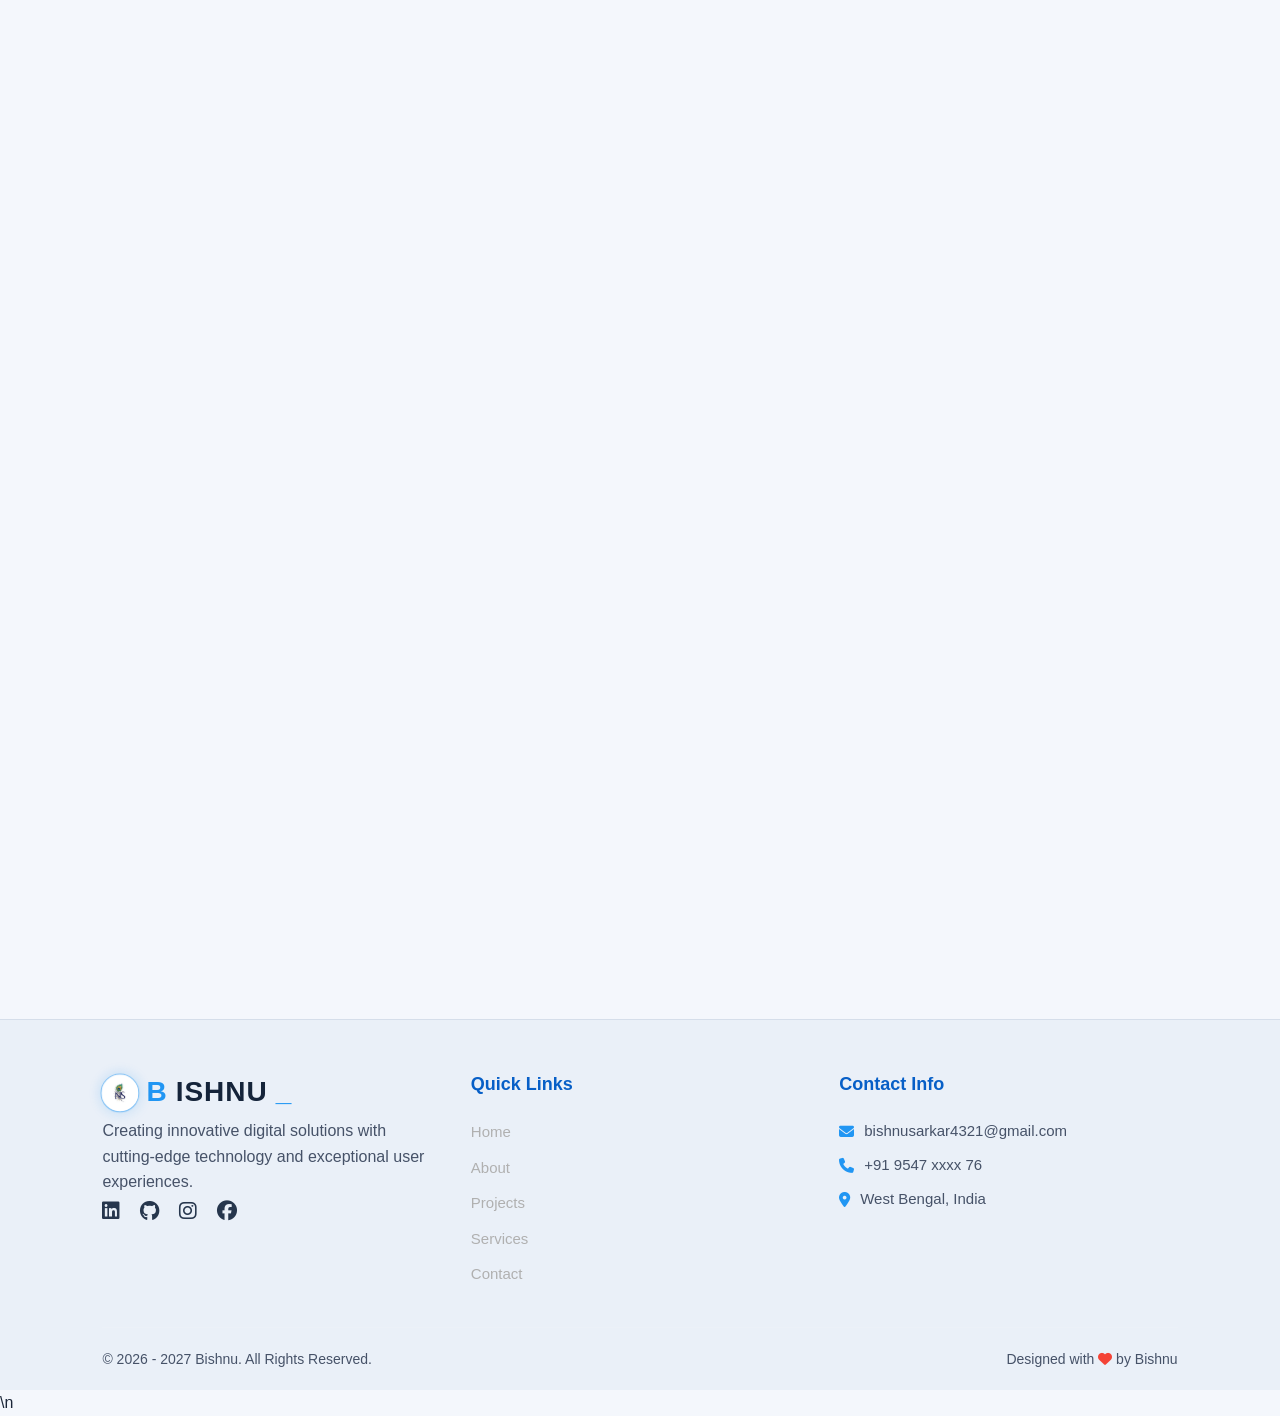
==== commit dc8ad56c: "Update portfolio image source in index.html" ====
--- a/index.html
+++ b/index.html
@@ -300,7 +300,7 @@
                 </div>
                 <div class="portfolio-item" data-category="design">
                     <div class="portfolio-image">
-                        <img src="images/cp.png" alt="Project 3">
+                        <img src="images/image dev.png" alt="Project 3">
                         <div class="portfolio-overlay">
                             <h3>Developer Portfolio</h3>
                             <p>Modern, responsive portfolio website with smooth animations, dark theme, and optimized performance.</p>
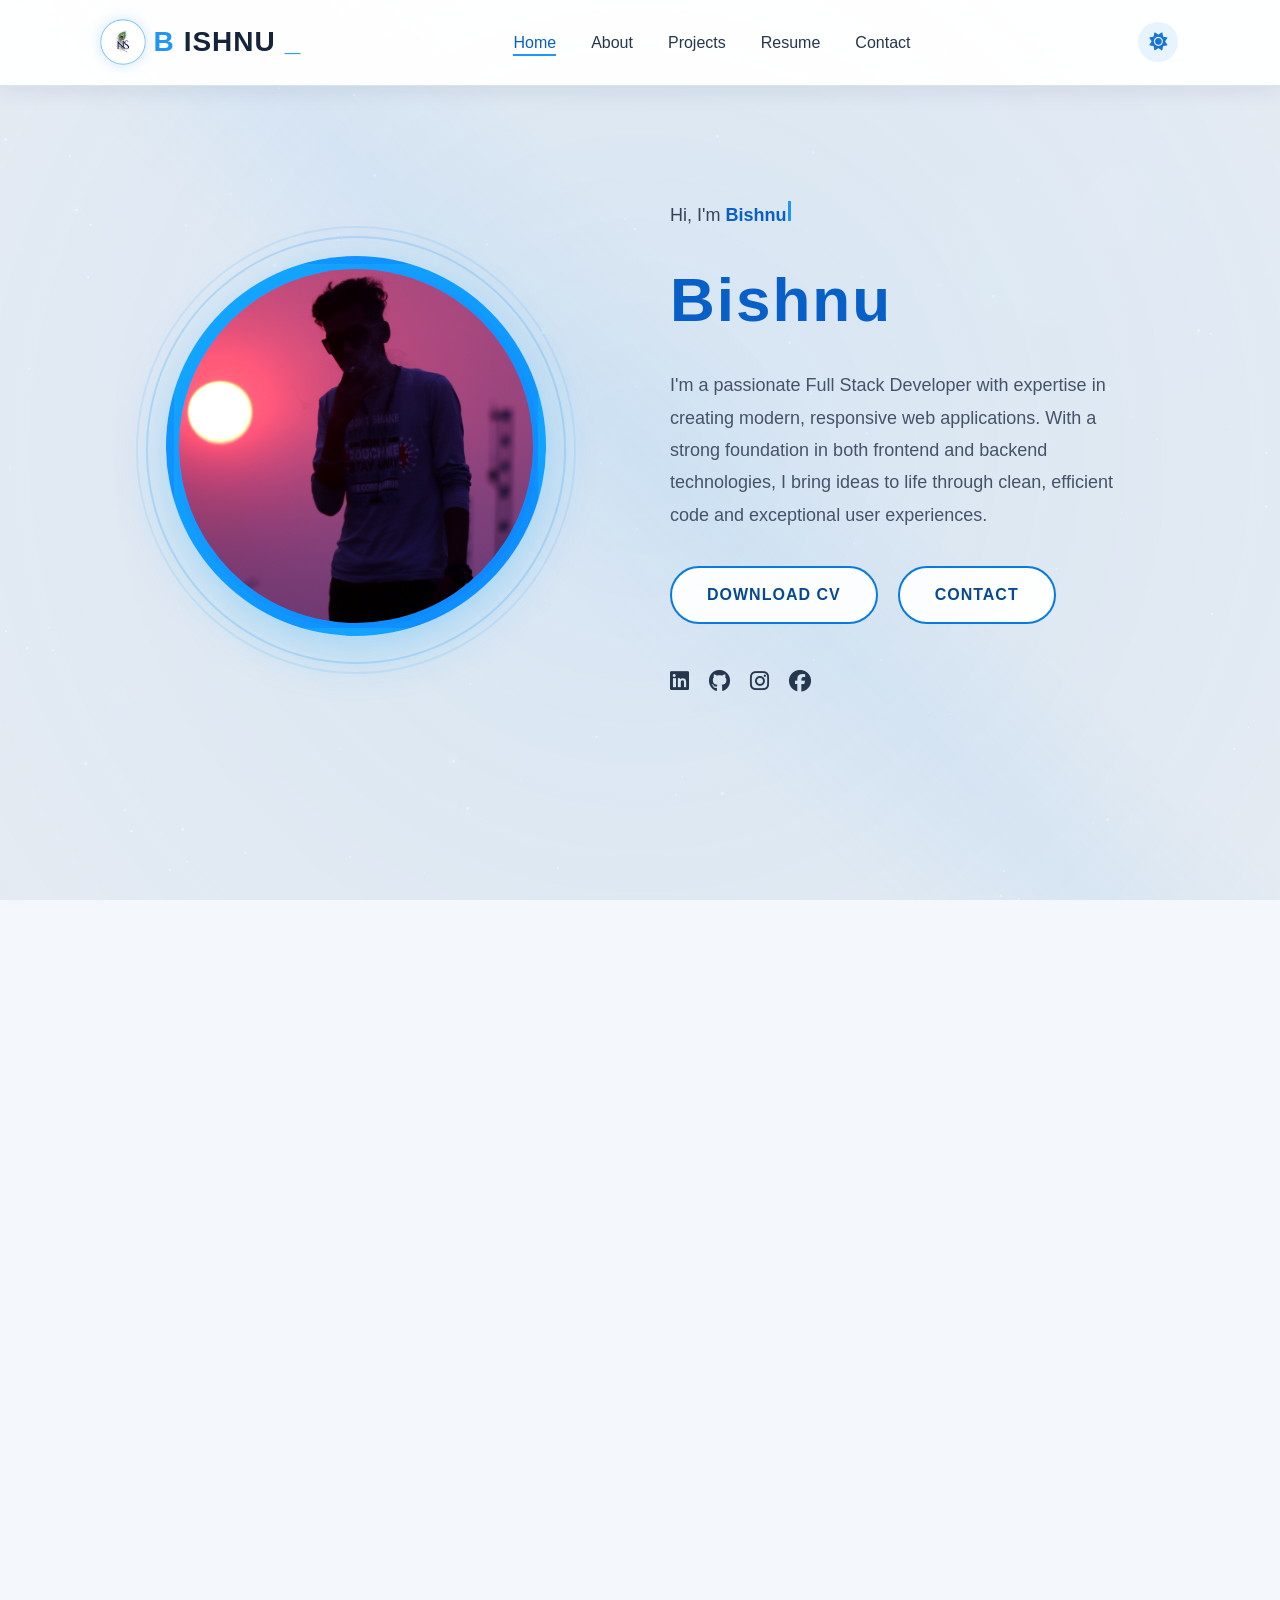
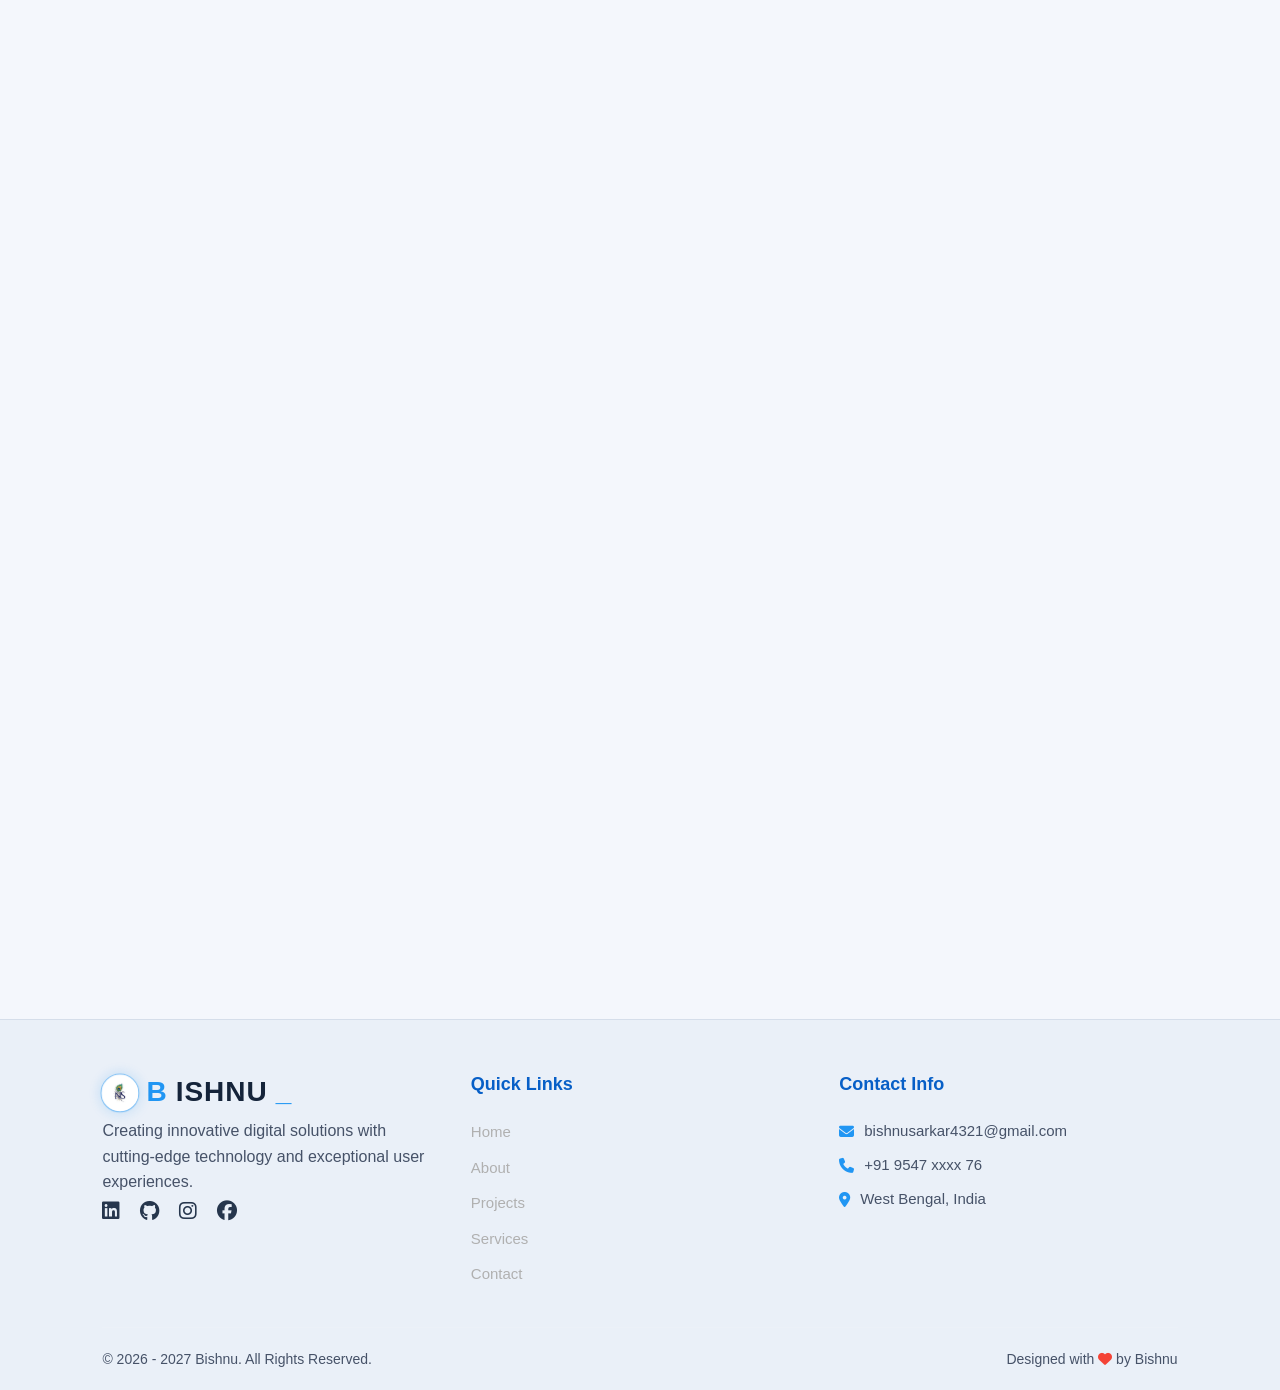
==== commit 9eb11c6e: "Fix formatting issues in index.html" ====
--- a/index.html
+++ b/index.html
@@ -605,7 +605,7 @@
         field.appendChild(frag);
     })();
     </script>
-\n
+
 <script>
 (function () {
   var removed = false;
